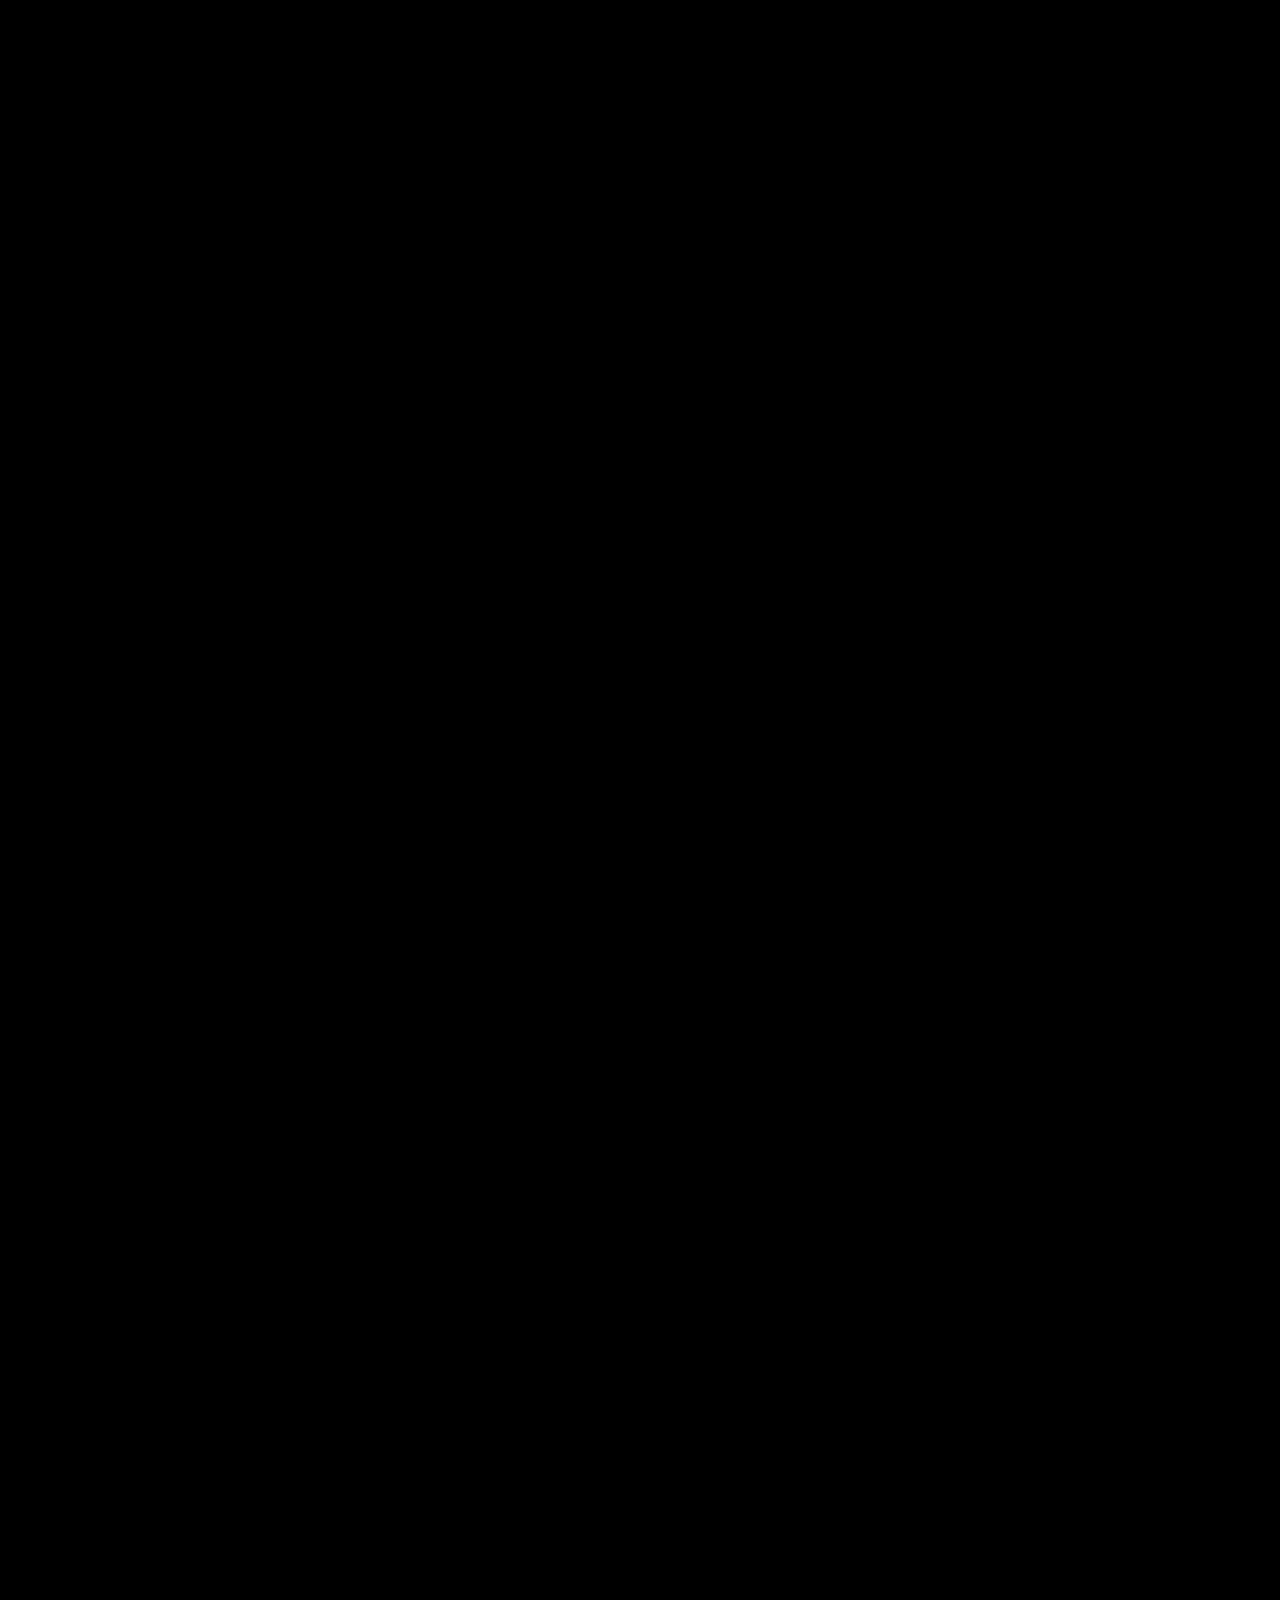
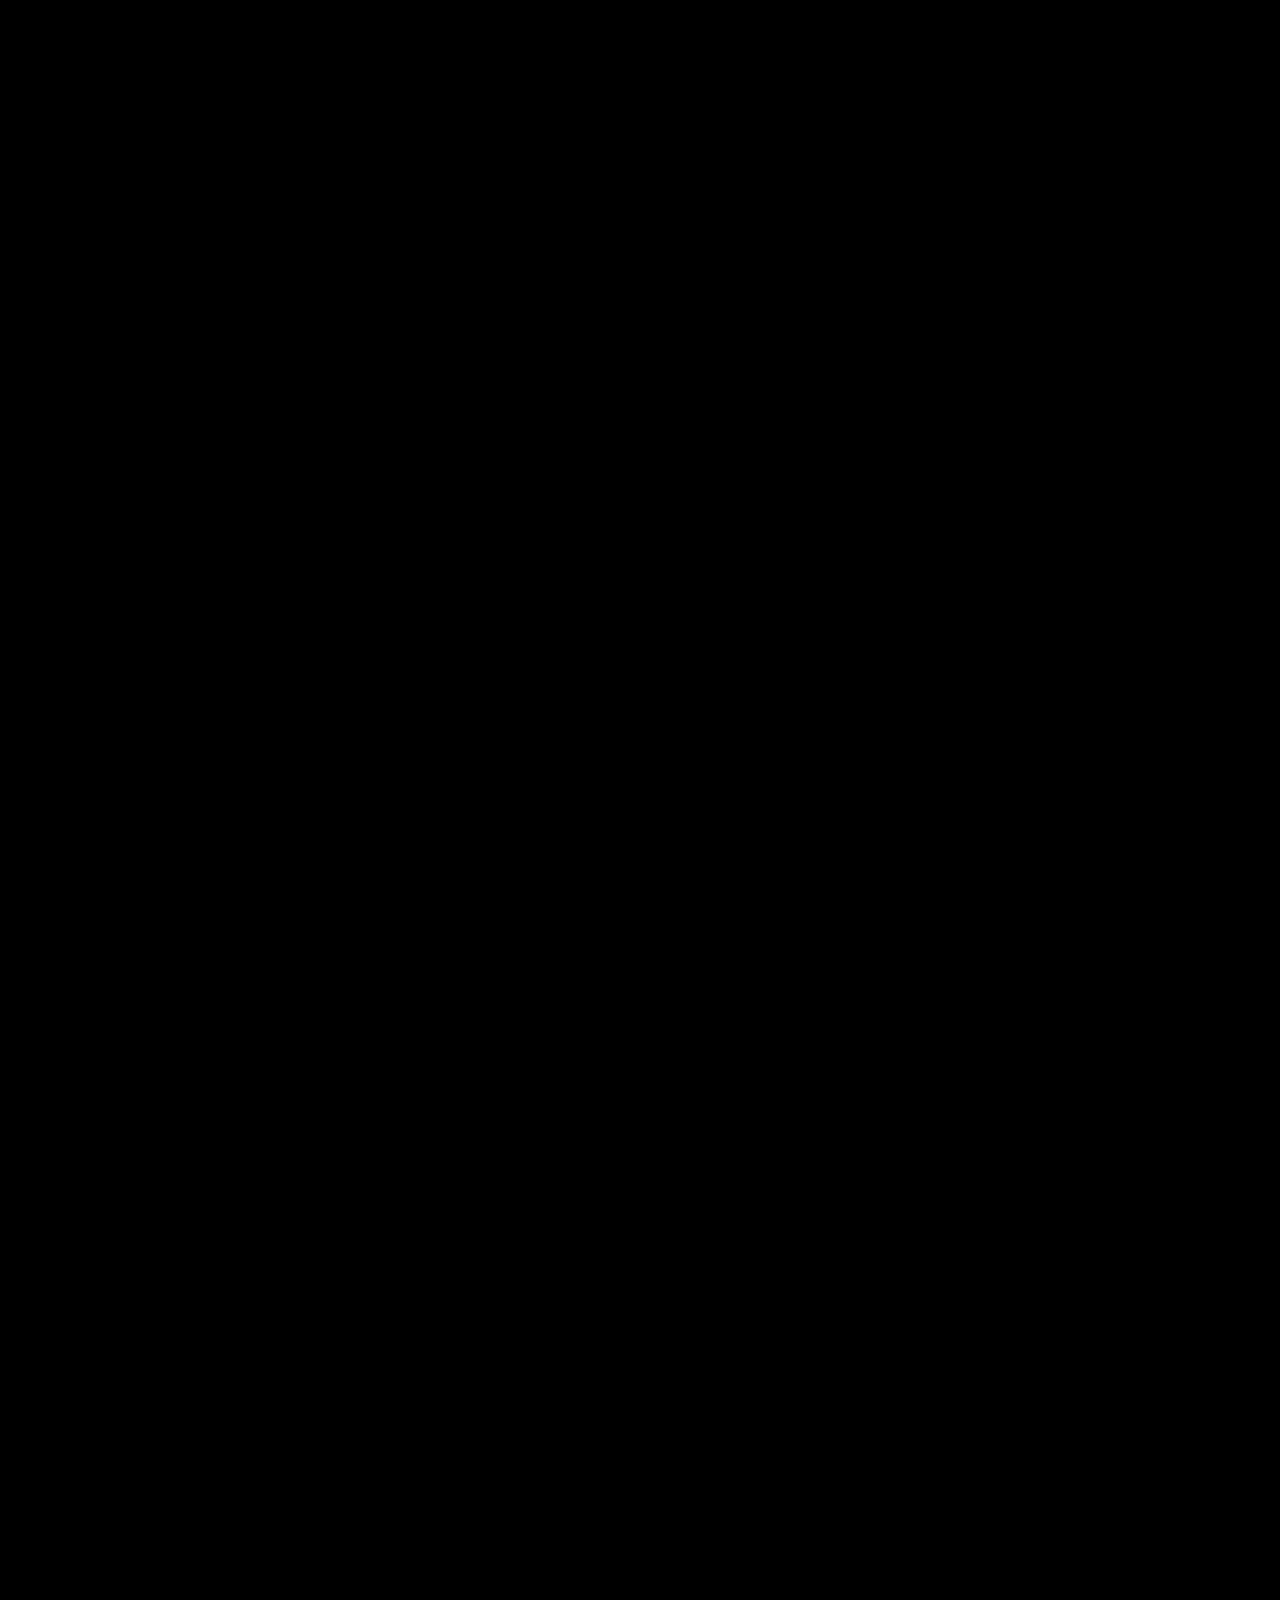
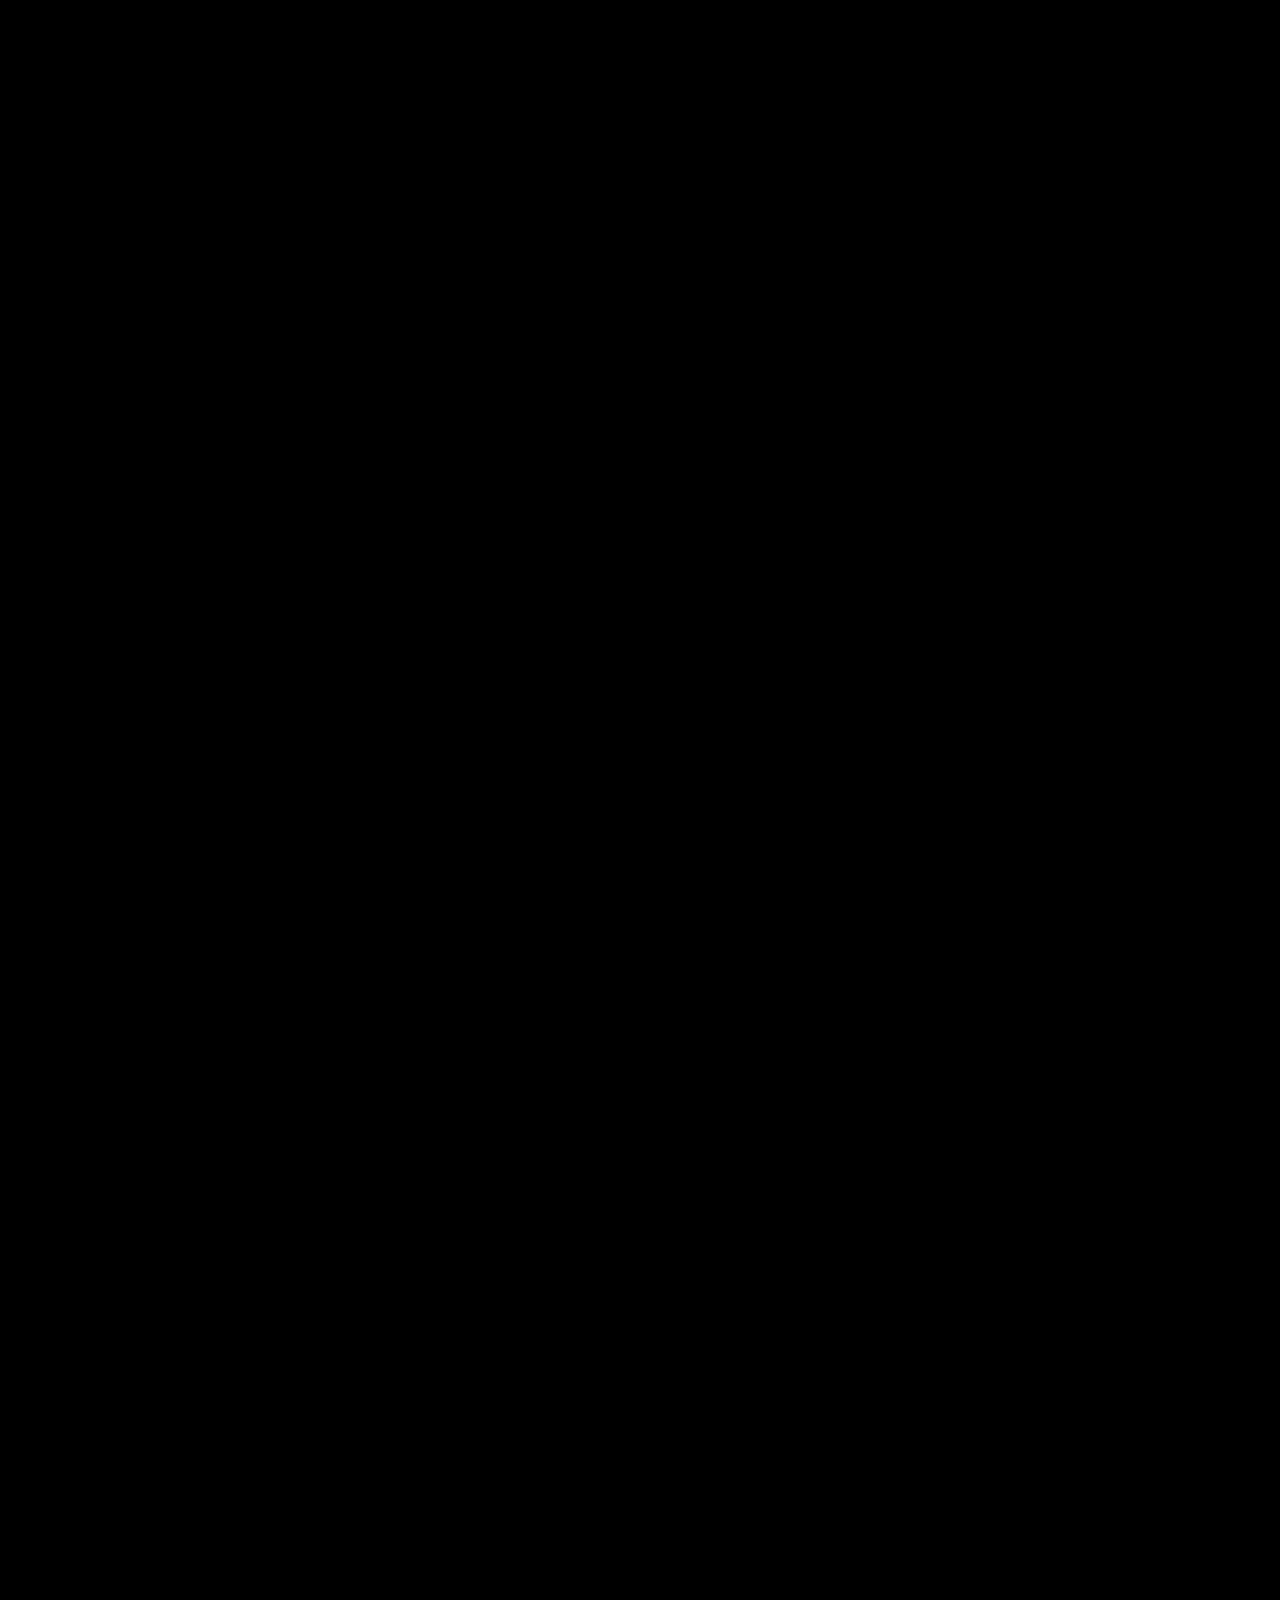
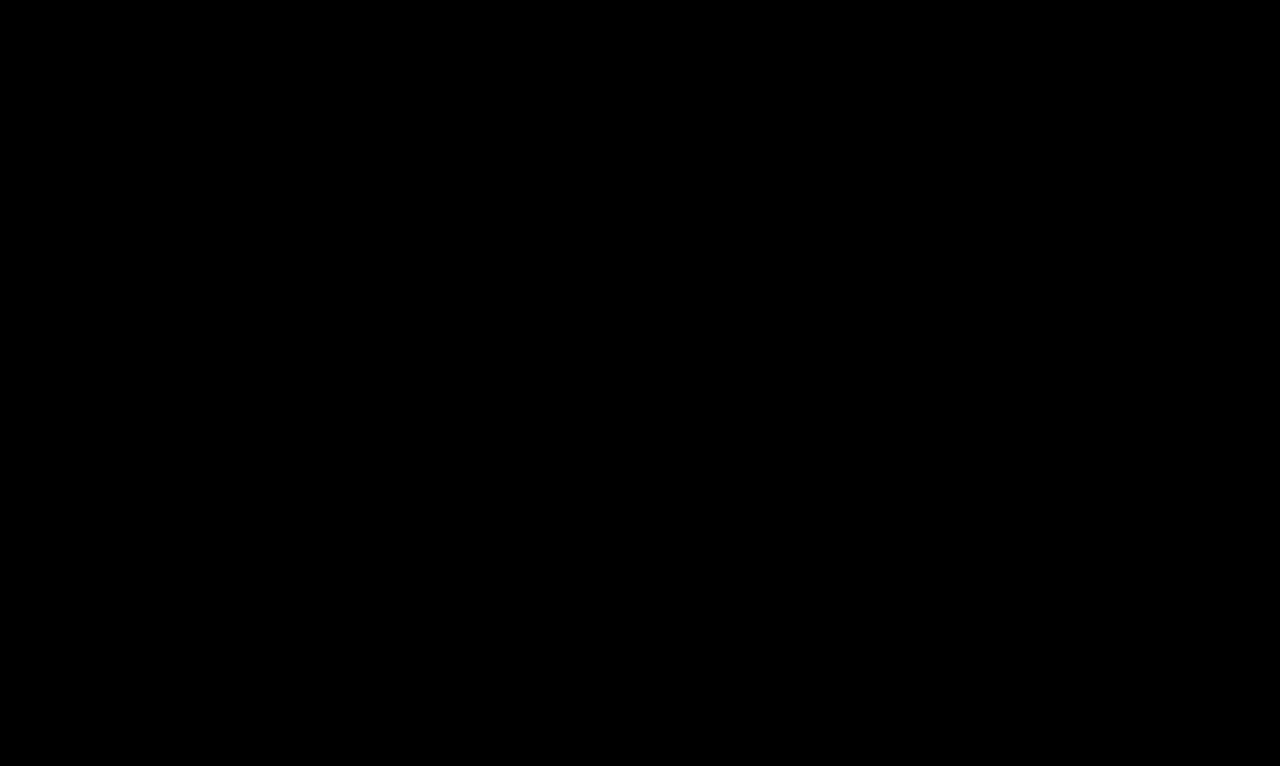
==== index.html @ 3d4d2932 "initial checkin" ====
<!DOCTYPE html>
<!--[if lt IE 7]>      <html class="no-js lt-ie9 lt-ie8 lt-ie7"> <![endif]-->
<!--[if IE 7]>         <html class="no-js lt-ie9 lt-ie8"> <![endif]-->
<!--[if IE 8]>         <html class="no-js lt-ie9"> <![endif]-->
<!--[if gt IE 8]><!--> <html class="no-js"> <!--<![endif]-->
	<head>
	<meta charset="utf-8">
	<meta http-equiv="X-UA-Compatible" content="IE=edge">
	<title>AR Youkai</title>
	<meta name="viewport" content="width=device-width, initial-scale=1">
	<meta name="description" content="AR Youkai" />
	<meta name="keywords" content="Augmented Reality, Youkai, Youkai, Game, Storytelling, Movie" />
	<meta name="author" content="Damien Constantine Rompapas" />

  <!--
	//////////////////////////////////////////////////////

	FREE HTML5 TEMPLATE
	DESIGNED & DEVELOPED by FREEHTML5.CO

	Website: 		http://freehtml5.co/
	Email: 			info@freehtml5.co
	Twitter: 		http://twitter.com/fh5co
	Facebook: 		https://www.facebook.com/fh5co

	//////////////////////////////////////////////////////
	 -->

  <!-- Facebook and Twitter integration -->
	<meta property="og:title" content="AR Yōkai "/>
	<meta property="og:url" content="imd.naist.jp"/>
	<meta property="og:description" content="A Situated Augmented Reality Ghost Story"/>
	<meta name="twitter:title" content="" />
	<meta name="twitter:image" content="" />
	<meta name="twitter:url" content="" />
	<meta name="twitter:card" content="" />

	<!-- Place favicon.ico and apple-touch-icon.png in the root directory -->
	<link rel="shortcut icon" href="favicon.ico">

	<!-- Google Webfonts -->
    <script src="https://ajax.googleapis.com/ajax/libs/jquery/1.6.1/jquery.min.js"></script>
	<link href='http://fonts.googleapis.com/css?family=Roboto:400,300,100,500' rel='stylesheet' type='text/css'>
	<link href='http://fonts.googleapis.com/css?family=Roboto+Slab:400,300,100,500' rel='stylesheet' type='text/css'>
	<link rel="stylesheet" href="gridism.css">
	<!-- Animate.css -->
	<link rel="stylesheet" href="css/animate.css">
	<!-- Icomoon Icon Fonts-->
	<link rel="stylesheet" href="css/icomoon.css">
	<!-- Simple Line Icons -->
	<link rel="stylesheet" href="css/simple-line-icons.css">
	<!-- Theme Style -->
	<link rel="stylesheet" href="css/style.css">
	<!-- Modernizr JS -->
	<script src="js/modernizr-2.6.2.min.js"></script>
	<!-- FOR IE9 below -->
	<!--[if lt IE 9]>
	<script src="js/respond.min.js"></script>

	<![endif]-->
<!-- Global site tag (gtag.js) - Google Analytics -->
	<script async src="https://www.googletagmanager.com/gtag/js?id=UA-108276906-1"></script>
	<script>
	 window.dataLayer = window.dataLayer || [];
	 function gtag(){dataLayer.push(arguments);}
	 gtag('js', new Date());

	 gtag('config', 'UA-108276906-1');
	</script>

	</head>
	<body>
    <script id="bleh">
    
    $(document).ready(function(){
    console.log("bleh");
//    setTimeout(scrollToElement(), 3000)"
//    scrollToElement("VideoScroll3");
//    scrollToElement("VideoScroll2");
    
    });
    </script>
    
    <script type="text/javascript">
    function scrollToElement(element) {
    var el = document.getElementById(element);
    var yPos = el.getClientRects()[0].top;
    var yScroll = window.scrollY;
    var interval = setInterval(function() {
    yScroll += 10;
    window.scroll(0, yScroll);
    if (el.getClientRects()[0].top <= 0) {
    clearInterval(interval);
    }
    }, 5);
    }

    console.log("Preparing");
    var tag = document.createElement('script');
    tag.src = "https://www.youtube.com/iframe_api";
    var firstScriptTag = document.getElementsByTagName('script')[0];
    firstScriptTag.parentNode.insertBefore(tag, firstScriptTag);
    console.log('script loaded');
    
    function onYouTubeIframeAPIReady() {
    console.log('IframeAPI = Ready');
    var player = new YT.Player('VideoScroll1', {
    events: {
    'onReady': onPlayerReady,
    'onStateChange': onPlayerStateChange
    }
    });
    }
    
    function onPlayerReady(event) {
    console.log("onPlayerReady");
    }
    
    function onPlayerStateChange(event) {
    if (event.data == YT.PlayerState.PAUSED) {
    console.log("Paused");
    }
    
    if (event.data == YT.PlayerState.PLAYING) {
    console.log("Playing");
    }
    
    if (event.data == YT.PlayerState.ENDED) {
        scrollToElement("VideoScroll2");
    end();

    }
    }
    </script>
	<div id="fh5co-main" >

		<div id="fh5co-portfolio">
<!--        <div class="grid animate-box">
        <div class="unit whole">
        <div class="fh5co-intro text-center" style="background-image: url(images/background_teaser2.png); background-position:center; background-repeat: no-repeat; opacity:1.0;">
        <div class="container">
        <div class="row" syle="opacity:1.0">
        <div class="col-md-8 col-md-offset-2">
        <h1 class="intro-lead">AR Yōkai</h1>
        <h2 class="intro-lead-sub">A Situated Augmented Reality Ghost Story</h2>
        </div>
        </div>
        </div>
        </div>
        </div>
        </div>-->

			<div class="grid animate-box">
                <div class="unit whole" >
													<p style="font-size: 16px; vertical-align:top; horizontal-align:left;">
		  	           <a href="http://128.199.208.55/youkai/index_jp.html"> 日本語 </a> | <a href="http://128.199.208.55/youkai/index.html"> English </a>
	     	       		 </p>
                    <div class="video-container">
                        <iframe id="VideoScroll1" src="https://www.youtube.com/embed/sE8V2RdES4A?rel=0&amp;showinfo=0&amp;enablejsapi=1;" frameborder="0" allowfullscreen></iframe>
                    </div>
                </div><!-- https://upload.wikimedia.org/wikipedia/commons/8/8f/Shunkosai_Hokuei_Obake.jpg -->
            </div>
        <div class="grid animate-box">
	      <div class="unit half" id="VideoScroll2">
          <div class="video-container" >
            <iframe src="https://www.youtube.com/embed/j3Qq320tnTI?rel=0&amp;showinfo=0&amp;enablejsapi=1;" frameborder="0" allowfullscreen></iframe>
          </div>
	      </div>
	      <div class="unit half">
					<p style="font-size: 20px; line-height: 36px;">
						<i> Yōkai (妖怪) </i> are supernatural monsters, spirits, and demons that range from the malevolent to the mischievous and occasionally bring good fortune; in Japanese folklore, they go back as far as AD 700. In this unique Augmented Reality experience we enable multiple users to encounter them together in a unique story, situated in Shunkoin, an ancient temple in Kyoto.
				  </p>
	      </div>
	    </div>
        <div class="grid animate-box">
            <div class="unit one-quarter">
<img width="100%" src="https://upload.wikimedia.org/wikipedia/commons/8/8f/Shunkosai_Hokuei_Obake.jpg" alt="Free HTML5 Template by FREEHTML5.co">
            </div>
            <div class="unit one-quarter">
            <p style="font-size: 20px; line-height: 36px; vertical-align:top;">
            Left: Katsushika Hokusai (葛飾 北斎). Paper lantern ghost (提灯お化け), 1830
            </p>
            <p style="font-size: 20px; line-height: 36px;">
            Right: Shunkoin temple (春光院), Kyoto.
            </p>
            </div>
            <div class="unit half" style="">
                <img width="90%" src="https://upload.wikimedia.org/wikipedia/commons/thumb/e/ed/Myoshinj_shunkoin02s2000.jpg/800px-Myoshinj_shunkoin02s2000.jpg" alt="Free HTML5 Template by FREEHTML5.co" style="float:right;">
            </div>
        </div>
        <div class="grid animate-box">
        <div class="unit whole" id="VideoScroll3">
            <div class="unit half">
					<p style="font-size: 20px; line-height: 36px;">
                    Based on the unique characteristics of Shunkoin, we developed a non-linear story experience tied to specific landmarks of this powerful location. We selected nine Yōkai from ancient Japanese paintings and made interactive digital 3D models. We 3D scanned the temple and situated the digital Yōkai. Users wear a Microsoft Hololens to encounter the Yokai while exploring the temple.
                    Note that the first video contains mainly realtime content captured from the users’ Hololenses; the second video includes mainly visionary renderings that were created offline.
				  </p>
	      </div>
	      <div class="unit half">
          <div class="video-container">
          <iframe src="https://www.youtube.com/embed/nY3Pq5rGo1M?rel=0&amp;showinfo=0" frameborder="0" allowfullscreen></iframe>
          </div>
	      </div>
        </div<
	    </div>
			<div class="grid">
				<div class="unit whole animate-box">
					<div>
						<p style="font-size: 20px; line-height: 36px;"><i>Contribution:</i> Our explorations fall under the broad umbrella of transmedia cinematography. Through our explorative prototype, we hope to inspire movie directors to situate their stories in powerful places to enable users to form a deeper emotional bond with the content. AR Yōkai is a compelling example of the power of places, and how one might leverage that power in a respectful manner through new forms of Augmented Reality experiences</p>
					</div>
				</div>
			</div>
			<div class="grid animate-box">
                <div class="unit whole">
                    <div class="row">
                    <h2 class="section-lead text-center">Questionnaire</h2>
                    </div>
					<div class="unit whole">
						<p style="font-size: 20px; line-height: 36px;">
					In order to further develop this project, we are conducting questionnaires for those who are engaged in work related to storytelling such as movies, TV dramas and animation. We hope you can take some time to provide feedback through our questionnaire.
						</p>
					</div>
                    <div class="row">
		            <h2 class="section-lead text-center"> <a href="https://goo.gl/forms/9ScjFCGPfDfp8tKj1">Access it here!</a></h2>
                    </div>
                <div>
            </div>
            <div class="grid animate-box">
                <div class="unit whole">
                    <div class="row">
                    <h2 class="section-lead text-center">Photo Gallery</h2>
                    </div>
                <div>
            </div>
            <div class="grid animate-box">
                <div class="unit whole">
                    <div class="unit one-quarter">
                    <a href="http://128.199.208.55/youkai/images/screenshots/1.png" target="_blank">
                    <img width="96.5%" src="images/thumbnails/1.png">
                    </a>
                    </div>
                    <div class="unit one-quarter">
                    <a href="http://128.199.208.55/youkai/images/screenshots/2.png" target="_blank">
                    <img width="100%" src="images/thumbnails/2.png" >
                    </a>
                    </div>
                    <div class="unit one-quarter">
                    <a href="http://128.199.208.55/youkai/images/screenshots/3.png" target="_blank">
                    <img width="100%" src="images/thumbnails/3.png" >
                    </a>
                    </div>
                    <div class="unit one-quarter">
                    <a href="http://128.199.208.55/youkai/images/screenshots/4.png" target="_blank">
                    <img width="96.5%" src="images/thumbnails/4.png" >
                    </a>
                    </div>
                </div>
            </div>
            <div class="grid animate-box">
                <div class="unit whole">
                    <div class="unit one-quarter">
                    <a href="http://128.199.208.55/youkai/images/screenshots/5.png" target="_blank">
                        <img width="96.5%" src="images/thumbnails/5.png">
                    </a>
                    </div>
                    <div class="unit one-quarter">
                    <a href="http://128.199.208.55/youkai/images/screenshots/6.png" target="_blank">
                        <img width="100%" src="images/thumbnails/6.png" >
                        </a>
                    </div>
                    <div class="unit one-quarter">
                    <a href="http://128.199.208.55/youkai/images/screenshots/7.png" target="_blank">
                        <img width="100%" src="images/thumbnails/7.png" >
                        </a>
                    </div>
                    <div class="unit one-quarter">
                    <a href="http://128.199.208.55/youkai/images/screenshots/8.png" target="_blank">
                        <img width="96.5%" src="images/thumbnails/8.png" >
                        </a>
                    </div>
                </div>
            </div>
            <div id="fh5co-team">
            <div class="grid">
            <div class="unit whole">
            <div class="row">
            <h2 class="section-lead text-center">Team</h2>
            
            <div class="col-md-3 col-sm-6 col-xs-6 col-xxs-12 fh5co-staff to-animate">
            <figure>
            <img width="240px" height="296px" src="images/inamitsu.jpg" alt="Free HTML5 Template by FREEHTML5.co" class="img-responsive">
            </figure>
            <h3>Yuto Inamitsu</h3>
            <p>Director &
            3D Asset Design</p>
            </div>
            <div class="col-md-3 col-sm-6 col-xs-6 col-xxs-12 fh5co-staff to-animate">
            <figure>
            <img width="240px" height="296px" src="images/chris.jpg" alt="Free HTML5 Template by FREEHTML5.co" class="img-responsive">
            </figure>
            <h3>Christian Sandor</h3>
            <p>Advisor</p>
            </div>
            <div class="col-md-3 col-sm-6 col-xs-6 col-xxs-12 fh5co-staff to-animate">
            <figure>
            <img width="240px" height="296px" src="images/damien.jpg" alt="Free HTML5 Template by FREEHTML5.co" class="img-responsive">
            </figure>
            <h3>Damien Rompapas</h3>
            <p>Hololens Development</p>
            </div>
            <div class="col-md-3 col-sm-6 col-xs-6 col-xxs-12 fh5co-staff to-animate">
            <figure>
            <img width="240px" height="296px" src="images/Daniel-Saakes.jpg" alt="Free HTML5 Template by FREEHTML5.co" class="img-responsive">
            </figure>
            <h3>Daniel Saakes</h3>
            <p>Advisor</p>
            </div>
            
            </div>
            </div>
            </div>
            </div>
            <div id="fh5co-team">
            <div class="grid">
            <div class="unit whole">
            
            <div class="row">
            <h2 class="section-lead text-center">Special Thanks</h2>
            
            <div class="col-md-3 col-sm-6 col-xs-6 col-xxs-12 fh5co-staff to-animate">
            <figure>
            <img width="240px" height="296px" src="images/amanda.jpg" alt="Free HTML5 Template by FREEHTML5.co" class="img-responsive">
            </figure>
            <h3>Amanda Kuwahara</h3>
            <p>Actress</p>
            </div>
            <div class="col-md-3 col-sm-6 col-xs-6 col-xxs-12 fh5co-staff to-animate">
            <figure>
            <img width="240" height="296" src="images/indah.jpg" alt="Free HTML5 Template by FREEHTML5.co" class="img-responsive">
            </figure>
            <h3>Indah Wijayanti</h3>
            <p>Actress</p>
            </div>
            <div class="col-md-3 col-sm-6 col-xs-6 col-xxs-12 fh5co-staff to-animate">
            <figure>
            <img width="240" height="296" src="images/mori.jpg" alt="Free HTML5 Template by FREEHTML5.co" class="img-responsive">
            </figure>
            <h3>Ryosuke Mori</h3>
            <p>Lighting</p>
            </div>
            <div class="col-md-3 col-sm-6 col-xs-6 col-xxs-12 fh5co-staff to-animate">
            <figure>
            <img width="240" height="296" src="images/table_1.jpg" alt="Free HTML5 Template by FREEHTML5.co" class="img-responsive">
            </figure>
            <h3>Table 1</h3>
            <p>Music</p>
            </div>
            <div class="col-md-3 col-sm-6 col-xs-6 col-xxs-12 fh5co-staff to-animate">
            <figure>
            <img width="240" height="296" src="images/shw.png" alt="Free HTML5 Template by FREEHTML5.co" class="img-responsive">
            </figure>

            <h3>SHW</h3>
            <p>Music</p>
            </div>
            <div class="col-md-3 col-sm-6 col-xs-6 col-xxs-12 fh5co-staff to-animate">
            <figure>
            <img width="240" height="296" src="images/hmix_net.jpg" alt="Free HTML5 Template by FREEHTML5.co" class="img-responsive">
            </figure>
            <h3>Hirokazu Akiyama</h3>
            <p>Music</p>
            </div>
            <div class="col-md-3 col-sm-6 col-xs-6 col-xxs-12 fh5co-staff to-animate">
            <figure>
            <img width="240px" height="296px" src="images/taketomi.jpg" alt="Free HTML5 Template by FREEHTML5.co" class="img-responsive">
            </figure>
            <h3>Takafumi Taketomi</h3>
            <p>Advisor</p>
            </div>
            <div class="col-md-3 col-sm-6 col-xs-6 col-xxs-12 fh5co-staff to-animate">
            <figure>
            <img width="240px" height="296px" src="images/plopski.jpg" alt="Free HTML5 Template by FREEHTML5.co" class="img-responsive">
            </figure>
            <h3>Alexander Plopski</h3>
            <p>Advisor</p>
            </div>
            <div class="col-md-3 col-sm-6 col-xs-6 col-xxs-12 fh5co-staff to-animate">
            <figure>
            <img width="240px" height="296px" src="images/hirokazu.jpg" alt="Free HTML5 Template by FREEHTML5.co" class="img-responsive">
            </figure>
            <h3>Hirokazu Kato</h3>
            <p>Advisor</p>
            </div>
            <div class="col-md-3 col-sm-6 col-xs-6 col-xxs-12 fh5co-staff to-animate">
            <figure>
            <img width="240px" height="296px" src="images/alvaro.png" alt="Free HTML5 Template by FREEHTML5.co" class="img-responsive">
            </figure>
            <h3>Alvaro Cassinelli</h3>
            <p>Advisor</p>
            </div>
            <div class="col-md-3 col-sm-6 col-xs-6 col-xxs-12 fh5co-staff to-animate">
            <figure>
            <img width="240px" height="296px" src="images/zenlogo5.gif" alt="Free HTML5 Template by FREEHTML5.co" class="img-responsive">
            </figure>
            <h3>
            <a href="http://www.shunkoin.com">Shunkoin Temple, Kyoto</a> </h3>
            <p>Movie Location</p>
            </div>

            </div>
            </div>
            </div>
            
            </div>
            <div id="fh5co-team">
            <div class="container">
            <div class="row">
            <div class="col-md-10 col-md-offset-1">

            </div>
            </div>
            </div>
            </div>
            
            
            
            <div class="grid">
            <div class="unit whole">
            <div style="float:center; display:inline-block; display:flex;  justify-content: center; text-align:center;  vertical-align:middle;">
            <h2>    Interactive Media Design Lab, 2017 <a href="http://imd.naist.jp">imd.naist.jp</a></h2>
            </div>
            </div>
            
            
            <div class="grid">
                <div class="unit whole">
                <div style="position: relative;
                left: 0px; float: left; display:inline-block; width:20%;">
                        <img src="images/imdlab.png" style="width:100%">
                    </div>
                    <div style="float: right; display:inline-block; width:10%;">
                        <img src="images/naist.png" style="width:100%">
                    </div>
                </div>
            </div>
        </div>
    </div>

	<!-- jQuery -->
	<script src="js/jquery.min.js"></script>
	<!-- jQuery Easing -->
	<script src="js/jquery.easing.1.3.js"></script>
	<!-- Bootstrap -->
	<script src="js/bootstrap.min.js"></script>
	<!-- Waypoints -->
	<script src="js/jquery.waypoints.min.js"></script>
	<!-- Main JS -->
	<script src="js/main.js"></script>


	</body>
</html>
---- gridism.css ----
/*
 * Gridism
 * A simple, responsive, and handy CSS grid by @cobyism
 * https://github.com/cobyism/gridism
 */

/* Preserve some sanity */
.grid,
.unit {
  -webkit-box-sizing: border-box;
  -moz-box-sizing: border-box;
  box-sizing: border-box;
}

/* Set up some rules to govern the grid */
.grid {
  display: block;
  clear: both;
}
.grid .unit {
  float: left;
  width: 100%;
  padding: 10px;
}

/* This ensures the outer gutters are equal to the (doubled) inner gutters. */
.grid .unit:first-child { padding-left: 20px; }
.grid .unit:last-child { padding-right: 20px; }

/* Nested grids already have padding though, so let’s nuke it */
.unit .unit:first-child { padding-left: 0; }
.unit .unit:last-child { padding-right: 0; }
.unit .grid:first-child > .unit { padding-top: 0; }
.unit .grid:last-child > .unit { padding-bottom: 0; }

/* Let people nuke the gutters/padding completely in a couple of ways */
.no-gutters .unit,
.unit.no-gutters {
  padding: 0 !important;
}

/* Wrapping at a maximum width is optional */
.wrap .grid,
.grid.wrap {
  max-width: 978px;
  margin: 0 auto;
}

/* Width classes also have shorthand versions numbered as fractions
 * For example: for a grid unit 1/3 (one third) of the parent width,
 * simply apply class="w-1-3" to the element. */
.grid .whole,          .grid .w-1-1 { width: 100%; }
.grid .half,           .grid .w-1-2 { width: 50%; }
.grid .one-third,      .grid .w-1-3 { width: 33.3332%; }
.grid .two-thirds,     .grid .w-2-3 { width: 66.6665%; }
.grid .one-quarter,    .grid .w-1-4 { width: 25%; }
.grid .three-quarters, .grid .w-3-4 { width: 75%; }
.grid .one-fifth,      .grid .w-1-5 { width: 20%; }
.grid .two-fifths,     .grid .w-2-5 { width: 40%; }
.grid .three-fifths,   .grid .w-3-5 { width: 60%; }
.grid .four-fifths,    .grid .w-4-5 { width: 80%; }
.grid .golden-small,   .grid .w-g-s { width: 38.2716%; } /* Golden section: smaller piece */
.grid .golden-large,   .grid .w-g-l { width: 61.7283%; } /* Golden section: larger piece */

/* Clearfix after every .grid */
.grid {
  *zoom: 1;
}
.grid:before, .grid:after {
  display: table;
  content: "";
  line-height: 0;
}
.grid:after {
  clear: both;
}

/* Utility classes */
.align-center { text-align: center; }
.align-left   { text-align: left; }
.align-right  { text-align: right; }
.pull-left    { float: left; }
.pull-right   { float: right; }

/* Responsive Stuff */
@media screen and (max-width: 568px) {
  /* Stack anything that isn’t full-width on smaller screens */
  .grid .unit {
    width: 100% !important;
    padding-left: 20px;
    padding-right: 20px;
  }
  .unit .grid .unit {
    padding-left: 0px;
    padding-right: 0px;
  }

  /* Sometimes, you just want to be different on small screens */
  .center-on-mobiles {
    text-align: center !important;
  }
  .hide-on-mobiles {
    display: none !important;
  }
}

/* Expand the wrap a bit further on larger screens */
@media screen and (min-width: 1180px) {
  .wider .grid {
    max-width: 1180px;
    margin: 0 auto;
  }
}
---- css/icomoon.css ----
@font-face {
	font-family: 'icomoon';
	src:url('../fonts/icomoon/icomoon.eot?srf3rx');
	src:url('../fonts/icomoon/icomoon.eot?srf3rx#iefix') format('embedded-opentype'),
		url('../fonts/icomoon/icomoon.ttf?srf3rx') format('truetype'),
		url('../fonts/icomoon/icomoon.woff?srf3rx') format('woff'),
		url('../fonts/icomoon/icomoon.svg?srf3rx#icomoon') format('svg');
	font-weight: normal;
	font-style: normal;
}

[class^="icon-"], [class*=" icon-"] {
	font-family: 'icomoon';
	speak: none;
	font-style: normal;
	font-weight: normal;
	font-variant: normal;
	text-transform: none;
	line-height: 1;

	/* Better Font Rendering =========== */
	-webkit-font-smoothing: antialiased;
	-moz-osx-font-smoothing: grayscale;
}

.icon-add-to-list:before {
	content: "\e600";
}
.icon-classic-computer:before {
	content: "\e601";
}
.icon-controller-fast-backward:before {
	content: "\e602";
}
.icon-creative-commons-attribution:before {
	content: "\e603";
}
.icon-creative-commons-noderivs:before {
	content: "\e604";
}
.icon-creative-commons-noncommercial-eu:before {
	content: "\e605";
}
.icon-creative-commons-noncommercial-us:before {
	content: "\e606";
}
.icon-creative-commons-public-domain:before {
	content: "\e607";
}
.icon-creative-commons-remix:before {
	content: "\e608";
}
.icon-creative-commons-share:before {
	content: "\e609";
}
.icon-creative-commons-sharealike:before {
	content: "\e60a";
}
.icon-creative-commons:before {
	content: "\e60b";
}
.icon-document-landscape:before {
	content: "\e60c";
}
.icon-remove-user:before {
	content: "\e60d";
}
.icon-warning:before {
	content: "\e60e";
}
.icon-arrow-bold-down:before {
	content: "\e60f";
}
.icon-arrow-bold-left:before {
	content: "\e610";
}
.icon-arrow-bold-right:before {
	content: "\e611";
}
.icon-arrow-bold-up:before {
	content: "\e612";
}
.icon-arrow-down:before {
	content: "\e613";
}
.icon-arrow-left:before {
	content: "\e614";
}
.icon-arrow-long-down:before {
	content: "\e615";
}
.icon-arrow-long-left:before {
	content: "\e616";
}
.icon-arrow-long-right:before {
	content: "\e617";
}
.icon-arrow-long-up:before {
	content: "\e618";
}
.icon-arrow-right:before {
	content: "\e619";
}
.icon-arrow-up:before {
	content: "\e61a";
}
.icon-arrow-with-circle-down:before {
	content: "\e61b";
}
.icon-arrow-with-circle-left:before {
	content: "\e61c";
}
.icon-arrow-with-circle-right:before {
	content: "\e61d";
}
.icon-arrow-with-circle-up:before {
	content: "\e61e";
}
.icon-bookmark:before {
	content: "\e61f";
}
.icon-bookmarks:before {
	content: "\e620";
}
.icon-chevron-down:before {
	content: "\e621";
}
.icon-chevron-left:before {
	content: "\e622";
}
.icon-chevron-right:before {
	content: "\e623";
}
.icon-chevron-small-down:before {
	content: "\e624";
}
.icon-chevron-small-left:before {
	content: "\e625";
}
.icon-chevron-small-right:before {
	content: "\e626";
}
.icon-chevron-small-up:before {
	content: "\e627";
}
.icon-chevron-thin-down:before {
	content: "\e628";
}
.icon-chevron-thin-left:before {
	content: "\e629";
}
.icon-chevron-thin-right:before {
	content: "\e62a";
}
.icon-chevron-thin-up:before {
	content: "\e62b";
}
.icon-chevron-up:before {
	content: "\e62c";
}
.icon-chevron-with-circle-down:before {
	content: "\e62d";
}
.icon-chevron-with-circle-left:before {
	content: "\e62e";
}
.icon-chevron-with-circle-right:before {
	content: "\e62f";
}
.icon-chevron-with-circle-up:before {
	content: "\e630";
}
.icon-cloud:before {
	content: "\e631";
}
.icon-controller-fast-forward:before {
	content: "\e632";
}
.icon-controller-jump-to-start:before {
	content: "\e633";
}
.icon-controller-next:before {
	content: "\e634";
}
.icon-controller-paus:before {
	content: "\e635";
}
.icon-controller-play:before {
	content: "\e636";
}
.icon-controller-record:before {
	content: "\e637";
}
.icon-controller-stop:before {
	content: "\e638";
}
.icon-controller-volume:before {
	content: "\e639";
}
.icon-dot-single:before {
	content: "\e63a";
}
.icon-dots-three-horizontal:before {
	content: "\e63b";
}
.icon-dots-three-vertical:before {
	content: "\e63c";
}
.icon-dots-two-horizontal:before {
	content: "\e63d";
}
.icon-dots-two-vertical:before {
	content: "\e63e";
}
.icon-download:before {
	content: "\e63f";
}
.icon-emoji-flirt:before {
	content: "\e640";
}
.icon-flow-branch:before {
	content: "\e641";
}
.icon-flow-cascade:before {
	content: "\e642";
}
.icon-flow-line:before {
	content: "\e643";
}
.icon-flow-parallel:before {
	content: "\e644";
}
.icon-flow-tree:before {
	content: "\e645";
}
.icon-install:before {
	content: "\e646";
}
.icon-layers:before {
	content: "\e647";
}
.icon-open-book:before {
	content: "\e648";
}
.icon-resize-100:before {
	content: "\e649";
}
.icon-resize-full-screen:before {
	content: "\e64a";
}
.icon-save:before {
	content: "\e64b";
}
.icon-select-arrows:before {
	content: "\e64c";
}
.icon-sound-mute:before {
	content: "\e64d";
}
.icon-sound:before {
	content: "\e64e";
}
.icon-trash:before {
	content: "\e64f";
}
.icon-triangle-down:before {
	content: "\e650";
}
.icon-triangle-left:before {
	content: "\e651";
}
.icon-triangle-right:before {
	content: "\e652";
}
.icon-triangle-up:before {
	content: "\e653";
}
.icon-uninstall:before {
	content: "\e654";
}
.icon-upload-to-cloud:before {
	content: "\e655";
}
.icon-upload:before {
	content: "\e656";
}
.icon-add-user:before {
	content: "\e657";
}
.icon-address:before {
	content: "\e658";
}
.icon-adjust:before {
	content: "\e659";
}
.icon-air:before {
	content: "\e65a";
}
.icon-aircraft-landing:before {
	content: "\e65b";
}
.icon-aircraft-take-off:before {
	content: "\e65c";
}
.icon-aircraft:before {
	content: "\e65d";
}
.icon-align-bottom:before {
	content: "\e65e";
}
.icon-align-horizontal-middle:before {
	content: "\e65f";
}
.icon-align-left:before {
	content: "\e660";
}
.icon-align-right:before {
	content: "\e661";
}
.icon-align-top:before {
	content: "\e662";
}
.icon-align-vertical-middle:before {
	content: "\e663";
}
.icon-archive:before {
	content: "\e664";
}
.icon-area-graph:before {
	content: "\e665";
}
.icon-attachment:before {
	content: "\e666";
}
.icon-awareness-ribbon:before {
	content: "\e667";
}
.icon-back-in-time:before {
	content: "\e668";
}
.icon-back:before {
	content: "\e669";
}
.icon-bar-graph:before {
	content: "\e66a";
}
.icon-battery:before {
	content: "\e66b";
}
.icon-beamed-note:before {
	content: "\e66c";
}
.icon-bell:before {
	content: "\e66d";
}
.icon-blackboard:before {
	content: "\e66e";
}
.icon-block:before {
	content: "\e66f";
}
.icon-book:before {
	content: "\e670";
}
.icon-bowl:before {
	content: "\e671";
}
.icon-box:before {
	content: "\e672";
}
.icon-briefcase:before {
	content: "\e673";
}
.icon-browser:before {
	content: "\e674";
}
.icon-brush:before {
	content: "\e675";
}
.icon-bucket:before {
	content: "\e676";
}
.icon-cake:before {
	content: "\e677";
}
.icon-calculator:before {
	content: "\e678";
}
.icon-calendar:before {
	content: "\e679";
}
.icon-camera:before {
	content: "\e67a";
}
.icon-ccw:before {
	content: "\e67b";
}
.icon-chat:before {
	content: "\e67c";
}
.icon-check:before {
	content: "\e67d";
}
.icon-circle-with-cross:before {
	content: "\e67e";
}
.icon-circle-with-minus:before {
	content: "\e67f";
}
.icon-circle-with-plus:before {
	content: "\e680";
}
.icon-circle:before {
	content: "\e681";
}
.icon-circular-graph:before {
	content: "\e682";
}
.icon-clapperboard:before {
	content: "\e683";
}
.icon-clipboard:before {
	content: "\e684";
}
.icon-clock:before {
	content: "\e685";
}
.icon-code:before {
	content: "\e686";
}
.icon-cog:before {
	content: "\e687";
}
.icon-colours:before {
	content: "\e688";
}
.icon-compass:before {
	content: "\e689";
}
.icon-copy:before {
	content: "\e68a";
}
.icon-credit-card:before {
	content: "\e68b";
}
.icon-credit:before {
	content: "\e68c";
}
.icon-cross:before {
	content: "\e68d";
}
.icon-cup:before {
	content: "\e68e";
}
.icon-cw:before {
	content: "\e68f";
}
.icon-cycle:before {
	content: "\e690";
}
.icon-database:before {
	content: "\e691";
}
.icon-dial-pad:before {
	content: "\e692";
}
.icon-direction:before {
	content: "\e693";
}
.icon-document:before {
	content: "\e694";
}
.icon-documents:before {
	content: "\e695";
}
.icon-drink:before {
	content: "\e696";
}
.icon-drive:before {
	content: "\e697";
}
.icon-drop:before {
	content: "\e698";
}
.icon-edit:before {
	content: "\e699";
}
.icon-email:before {
	content: "\e69a";
}
.icon-emoji-happy:before {
	content: "\e69b";
}
.icon-emoji-neutral:before {
	content: "\e69c";
}
.icon-emoji-sad:before {
	content: "\e69d";
}
.icon-erase:before {
	content: "\e69e";
}
.icon-eraser:before {
	content: "\e69f";
}
.icon-export:before {
	content: "\e6a0";
}
.icon-eye:before {
	content: "\e6a1";
}
.icon-feather:before {
	content: "\e6a2";
}
.icon-flag:before {
	content: "\e6a3";
}
.icon-flash:before {
	content: "\e6a4";
}
.icon-flashlight:before {
	content: "\e6a5";
}
.icon-flat-brush:before {
	content: "\e6a6";
}
.icon-folder-images:before {
	content: "\e6a7";
}
.icon-folder-music:before {
	content: "\e6a8";
}
.icon-folder-video:before {
	content: "\e6a9";
}
.icon-folder:before {
	content: "\e6aa";
}
.icon-forward:before {
	content: "\e6ab";
}
.icon-funnel:before {
	content: "\e6ac";
}
.icon-game-controller:before {
	content: "\e6ad";
}
.icon-gauge:before {
	content: "\e6ae";
}
.icon-globe:before {
	content: "\e6af";
}
.icon-graduation-cap:before {
	content: "\e6b0";
}
.icon-grid:before {
	content: "\e6b1";
}
.icon-hair-cross:before {
	content: "\e6b2";
}
.icon-hand:before {
	content: "\e6b3";
}
.icon-heart-outlined:before {
	content: "\e6b4";
}
.icon-heart:before {
	content: "\e6b5";
}
.icon-help-with-circle:before {
	content: "\e6b6";
}
.icon-help:before {
	content: "\e6b7";
}
.icon-home:before {
	content: "\e6b8";
}
.icon-hour-glass:before {
	content: "\e6b9";
}
.icon-image-inverted:before {
	content: "\e6ba";
}
.icon-image:before {
	content: "\e6bb";
}
.icon-images:before {
	content: "\e6bc";
}
.icon-inbox:before {
	content: "\e6bd";
}
.icon-infinity:before {
	content: "\e6be";
}
.icon-info-with-circle:before {
	content: "\e6bf";
}
.icon-info:before {
	content: "\e6c0";
}
.icon-key:before {
	content: "\e6c1";
}
.icon-keyboard:before {
	content: "\e6c2";
}
.icon-lab-flask:before {
	content: "\e6c3";
}
.icon-landline:before {
	content: "\e6c4";
}
.icon-language:before {
	content: "\e6c5";
}
.icon-laptop:before {
	content: "\e6c6";
}
.icon-leaf:before {
	content: "\e6c7";
}
.icon-level-down:before {
	content: "\e6c8";
}
.icon-level-up:before {
	content: "\e6c9";
}
.icon-lifebuoy:before {
	content: "\e6ca";
}
.icon-light-bulb:before {
	content: "\e6cb";
}
.icon-light-down:before {
	content: "\e6cc";
}
.icon-light-up:before {
	content: "\e6cd";
}
.icon-line-graph:before {
	content: "\e6ce";
}
.icon-link:before {
	content: "\e6cf";
}
.icon-list:before {
	content: "\e6d0";
}
.icon-location-pin:before {
	content: "\e6d1";
}
.icon-location:before {
	content: "\e6d2";
}
.icon-lock-open:before {
	content: "\e6d3";
}
.icon-lock:before {
	content: "\e6d4";
}
.icon-log-out:before {
	content: "\e6d5";
}
.icon-login:before {
	content: "\e6d6";
}
.icon-loop:before {
	content: "\e6d7";
}
.icon-magnet:before {
	content: "\e6d8";
}
.icon-magnifying-glass:before {
	content: "\e6d9";
}
.icon-mail:before {
	content: "\e6da";
}
.icon-man:before {
	content: "\e6db";
}
.icon-map:before {
	content: "\e6dc";
}
.icon-mask:before {
	content: "\e6dd";
}
.icon-medal:before {
	content: "\e6de";
}
.icon-megaphone:before {
	content: "\e6df";
}
.icon-menu:before {
	content: "\e6e0";
}
.icon-message:before {
	content: "\e6e1";
}
.icon-mic:before {
	content: "\e6e2";
}
.icon-minus:before {
	content: "\e6e3";
}
.icon-mobile:before {
	content: "\e6e4";
}
.icon-modern-mic:before {
	content: "\e6e5";
}
.icon-moon:before {
	content: "\e6e6";
}
.icon-mouse:before {
	content: "\e6e7";
}
.icon-music:before {
	content: "\e6e8";
}
.icon-network:before {
	content: "\e6e9";
}
.icon-new-message:before {
	content: "\e6ea";
}
.icon-new:before {
	content: "\e6eb";
}
.icon-news:before {
	content: "\e6ec";
}
.icon-note:before {
	content: "\e6ed";
}
.icon-notification:before {
	content: "\e6ee";
}
.icon-old-mobile:before {
	content: "\e6ef";
}
.icon-old-phone:before {
	content: "\e6f0";
}
.icon-palette:before {
	content: "\e6f1";
}
.icon-paper-plane:before {
	content: "\e6f2";
}
.icon-pencil:before {
	content: "\e6f3";
}
.icon-phone:before {
	content: "\e6f4";
}
.icon-pie-chart:before {
	content: "\e6f5";
}
.icon-pin:before {
	content: "\e6f6";
}
.icon-plus:before {
	content: "\e6f7";
}
.icon-popup:before {
	content: "\e6f8";
}
.icon-power-plug:before {
	content: "\e6f9";
}
.icon-price-ribbon:before {
	content: "\e6fa";
}
.icon-price-tag:before {
	content: "\e6fb";
}
.icon-print:before {
	content: "\e6fc";
}
.icon-progress-empty:before {
	content: "\e6fd";
}
.icon-progress-full:before {
	content: "\e6fe";
}
.icon-progress-one:before {
	content: "\e6ff";
}
.icon-progress-two:before {
	content: "\e700";
}
.icon-publish:before {
	content: "\e701";
}
.icon-quote:before {
	content: "\e702";
}
.icon-radio:before {
	content: "\e703";
}
.icon-reply-all:before {
	content: "\e704";
}
.icon-reply:before {
	content: "\e705";
}
.icon-retweet:before {
	content: "\e706";
}
.icon-rocket:before {
	content: "\e707";
}
.icon-round-brush:before {
	content: "\e708";
}
.icon-rss:before {
	content: "\e709";
}
.icon-ruler:before {
	content: "\e70a";
}
.icon-scissors:before {
	content: "\e70b";
}
.icon-share-alternitive:before {
	content: "\e70c";
}
.icon-share:before {
	content: "\e70d";
}
.icon-shareable:before {
	content: "\e70e";
}
.icon-shield:before {
	content: "\e70f";
}
.icon-shop:before {
	content: "\e710";
}
.icon-shopping-bag:before {
	content: "\e711";
}
.icon-shopping-basket:before {
	content: "\e712";
}
.icon-shopping-cart:before {
	content: "\e713";
}
.icon-shuffle:before {
	content: "\e714";
}
.icon-signal:before {
	content: "\e715";
}
.icon-sound-mix:before {
	content: "\e716";
}
.icon-sports-club:before {
	content: "\e717";
}
.icon-spreadsheet:before {
	content: "\e718";
}
.icon-squared-cross:before {
	content: "\e719";
}
.icon-squared-minus:before {
	content: "\e71a";
}
.icon-squared-plus:before {
	content: "\e71b";
}
.icon-star-outlined:before {
	content: "\e71c";
}
.icon-star:before {
	content: "\e71d";
}
.icon-stopwatch:before {
	content: "\e71e";
}
.icon-suitcase:before {
	content: "\e71f";
}
.icon-swap:before {
	content: "\e720";
}
.icon-sweden:before {
	content: "\e721";
}
.icon-switch:before {
	content: "\e722";
}
.icon-tablet:before {
	content: "\e723";
}
.icon-tag:before {
	content: "\e724";
}
.icon-text-document-inverted:before {
	content: "\e725";
}
.icon-text-document:before {
	content: "\e726";
}
.icon-text:before {
	content: "\e727";
}
.icon-thermometer:before {
	content: "\e728";
}
.icon-thumbs-down:before {
	content: "\e729";
}
.icon-thumbs-up:before {
	content: "\e72a";
}
.icon-thunder-cloud:before {
	content: "\e72b";
}
.icon-ticket:before {
	content: "\e72c";
}
.icon-time-slot:before {
	content: "\e72d";
}
.icon-tools:before {
	content: "\e72e";
}
.icon-traffic-cone:before {
	content: "\e72f";
}
.icon-tree:before {
	content: "\e730";
}
.icon-trophy:before {
	content: "\e731";
}
.icon-tv:before {
	content: "\e732";
}
.icon-typing:before {
	content: "\e733";
}
.icon-unread:before {
	content: "\e734";
}
.icon-untag:before {
	content: "\e735";
}
.icon-user:before {
	content: "\e736";
}
.icon-users:before {
	content: "\e737";
}
.icon-v-card:before {
	content: "\e738";
}
.icon-video:before {
	content: "\e739";
}
.icon-vinyl:before {
	content: "\e73a";
}
.icon-voicemail:before {
	content: "\e73b";
}
.icon-wallet:before {
	content: "\e73c";
}
.icon-water:before {
	content: "\e73d";
}
.icon-px-with-circle:before {
	content: "\e73e";
}
.icon-px:before {
	content: "\e73f";
}
.icon-basecamp:before {
	content: "\e740";
}
.icon-behance:before {
	content: "\e741";
}
.icon-creative-cloud:before {
	content: "\e742";
}
.icon-dropbox:before {
	content: "\e743";
}
.icon-evernote:before {
	content: "\e744";
}
.icon-flattr:before {
	content: "\e745";
}
.icon-foursquare:before {
	content: "\e746";
}
.icon-google-drive:before {
	content: "\e747";
}
.icon-google-hangouts:before {
	content: "\e748";
}
.icon-grooveshark:before {
	content: "\e749";
}
.icon-icloud:before {
	content: "\e74a";
}
.icon-mixi:before {
	content: "\e74b";
}
.icon-onedrive:before {
	content: "\e74c";
}
.icon-paypal:before {
	content: "\e74d";
}
.icon-picasa:before {
	content: "\e74e";
}
.icon-qq:before {
	content: "\e74f";
}
.icon-rdio-with-circle:before {
	content: "\e750";
}
.icon-renren:before {
	content: "\e751";
}
.icon-scribd:before {
	content: "\e752";
}
.icon-sina-weibo:before {
	content: "\e753";
}
.icon-skype-with-circle:before {
	content: "\e754";
}
.icon-skype:before {
	content: "\e755";
}
.icon-slideshare:before {
	content: "\e756";
}
.icon-smashing:before {
	content: "\e757";
}
.icon-soundcloud:before {
	content: "\e758";
}
.icon-spotify-with-circle:before {
	content: "\e759";
}
.icon-spotify:before {
	content: "\e75a";
}
.icon-swarm:before {
	content: "\e75b";
}
.icon-vine-with-circle:before {
	content: "\e75c";
}
.icon-vine:before {
	content: "\e75d";
}
.icon-vk-alternitive:before {
	content: "\e75e";
}
.icon-vk-with-circle:before {
	content: "\e75f";
}
.icon-vk:before {
	content: "\e760";
}
.icon-xing-with-circle:before {
	content: "\e761";
}
.icon-xing:before {
	content: "\e762";
}
.icon-yelp:before {
	content: "\e763";
}
.icon-dribbble-with-circle:before {
	content: "\e764";
}
.icon-dribbble:before {
	content: "\e765";
}
.icon-facebook-with-circle:before {
	content: "\e766";
}
.icon-facebook:before {
	content: "\e767";
}
.icon-flickr-with-circle:before {
	content: "\e768";
}
.icon-flickr:before {
	content: "\e769";
}
.icon-github-with-circle:before {
	content: "\e76a";
}
.icon-github:before {
	content: "\e76b";
}
.icon-google-with-circle:before {
	content: "\e76c";
}
.icon-google:before {
	content: "\e76d";
}
.icon-instagram-with-circle:before {
	content: "\e76e";
}
.icon-instagram:before {
	content: "\e76f";
}
.icon-lastfm-with-circle:before {
	content: "\e770";
}
.icon-lastfm:before {
	content: "\e771";
}
.icon-linkedin-with-circle:before {
	content: "\e772";
}
.icon-linkedin:before {
	content: "\e773";
}
.icon-pinterest-with-circle:before {
	content: "\e774";
}
.icon-pinterest:before {
	content: "\e775";
}
.icon-rdio:before {
	content: "\e776";
}
.icon-stumbleupon-with-circle:before {
	content: "\e777";
}
.icon-stumbleupon:before {
	content: "\e778";
}
.icon-tumblr-with-circle:before {
	content: "\e779";
}
.icon-tumblr:before {
	content: "\e77a";
}
.icon-twitter-with-circle:before {
	content: "\e77b";
}
.icon-twitter:before {
	content: "\e77c";
}
.icon-vimeo-with-circle:before {
	content: "\e77d";
}
.icon-vimeo:before {
	content: "\e77e";
}
.icon-youtube-with-circle:before {
	content: "\e77f";
}
.icon-youtube:before {
	content: "\e780";
}
.icon-eye2:before {
	content: "\e000";
}
.icon-paper-clip:before {
	content: "\e001";
}
.icon-mail2:before {
	content: "\e002";
}
.icon-toggle:before {
	content: "\e003";
}
.icon-layout:before {
	content: "\e004";
}
.icon-link2:before {
	content: "\e005";
}
.icon-bell2:before {
	content: "\e006";
}
.icon-lock2:before {
	content: "\e007";
}
.icon-unlock:before {
	content: "\e008";
}
.icon-ribbon:before {
	content: "\e009";
}
.icon-image2:before {
	content: "\e010";
}
.icon-signal2:before {
	content: "\e011";
}
.icon-target:before {
	content: "\e012";
}
.icon-clipboard2:before {
	content: "\e013";
}
.icon-clock2:before {
	content: "\e014";
}
.icon-watch:before {
	content: "\e015";
}
.icon-air-play:before {
	content: "\e016";
}
.icon-camera2:before {
	content: "\e017";
}
.icon-video2:before {
	content: "\e018";
}
.icon-disc:before {
	content: "\e019";
}
.icon-printer:before {
	content: "\e020";
}
.icon-monitor:before {
	content: "\e021";
}
.icon-server:before {
	content: "\e022";
}
.icon-cog2:before {
	content: "\e023";
}
.icon-heart2:before {
	content: "\e024";
}
.icon-paragraph:before {
	content: "\e025";
}
.icon-align-justify:before {
	content: "\e026";
}
.icon-align-left2:before {
	content: "\e027";
}
.icon-align-center:before {
	content: "\e028";
}
.icon-align-right2:before {
	content: "\e029";
}
.icon-book2:before {
	content: "\e030";
}
.icon-layers2:before {
	content: "\e031";
}
.icon-stack:before {
	content: "\e032";
}
.icon-stack-2:before {
	content: "\e033";
}
.icon-paper:before {
	content: "\e034";
}
.icon-paper-stack:before {
	content: "\e035";
}
.icon-search:before {
	content: "\e036";
}
.icon-zoom-in:before {
	content: "\e037";
}
.icon-zoom-out:before {
	content: "\e038";
}
.icon-reply2:before {
	content: "\e039";
}
.icon-circle-plus:before {
	content: "\e040";
}
.icon-circle-minus:before {
	content: "\e041";
}
.icon-circle-check:before {
	content: "\e042";
}
.icon-circle-cross:before {
	content: "\e043";
}
.icon-square-plus:before {
	content: "\e044";
}
.icon-square-minus:before {
	content: "\e045";
}
.icon-square-check:before {
	content: "\e046";
}
.icon-square-cross:before {
	content: "\e047";
}
.icon-microphone:before {
	content: "\e048";
}
.icon-record:before {
	content: "\e049";
}
.icon-skip-back:before {
	content: "\e050";
}
.icon-rewind:before {
	content: "\e051";
}
.icon-play:before {
	content: "\e052";
}
.icon-pause:before {
	content: "\e053";
}
.icon-stop:before {
	content: "\e054";
}
.icon-fast-forward:before {
	content: "\e055";
}
.icon-skip-forward:before {
	content: "\e056";
}
.icon-shuffle2:before {
	content: "\e057";
}
.icon-repeat:before {
	content: "\e058";
}
.icon-folder2:before {
	content: "\e059";
}
.icon-umbrella:before {
	content: "\e060";
}
.icon-moon2:before {
	content: "\e061";
}
.icon-thermometer2:before {
	content: "\e062";
}
.icon-drop2:before {
	content: "\e063";
}
.icon-sun:before {
	content: "\e064";
}
.icon-cloud2:before {
	content: "\e065";
}
.icon-cloud-upload:before {
	content: "\e066";
}
.icon-cloud-download:before {
	content: "\e067";
}
.icon-upload2:before {
	content: "\e068";
}
.icon-download2:before {
	content: "\e069";
}
.icon-location2:before {
	content: "\e070";
}
.icon-location-2:before {
	content: "\e071";
}
.icon-map2:before {
	content: "\e072";
}
.icon-battery2:before {
	content: "\e073";
}
.icon-head:before {
	content: "\e074";
}
.icon-briefcase2:before {
	content: "\e075";
}
.icon-speech-bubble:before {
	content: "\e076";
}
.icon-anchor:before {
	content: "\e077";
}
.icon-globe2:before {
	content: "\e078";
}
.icon-box2:before {
	content: "\e079";
}
.icon-reload:before {
	content: "\e080";
}
.icon-share2:before {
	content: "\e081";
}
.icon-marquee:before {
	content: "\e082";
}
.icon-marquee-plus:before {
	content: "\e083";
}
.icon-marquee-minus:before {
	content: "\e084";
}
.icon-tag2:before {
	content: "\e085";
}
.icon-power:before {
	content: "\e086";
}
.icon-command:before {
	content: "\e087";
}
.icon-alt:before {
	content: "\e088";
}
.icon-esc:before {
	content: "\e089";
}
.icon-bar-graph2:before {
	content: "\e090";
}
.icon-bar-graph-2:before {
	content: "\e091";
}
.icon-pie-graph:before {
	content: "\e092";
}
.icon-star2:before {
	content: "\e093";
}
.icon-arrow-left2:before {
	content: "\e094";
}
.icon-arrow-right2:before {
	content: "\e095";
}
.icon-arrow-up2:before {
	content: "\e096";
}
.icon-arrow-down2:before {
	content: "\e097";
}
.icon-volume:before {
	content: "\e098";
}
.icon-mute:before {
	content: "\e099";
}
.icon-content-right:before {
	content: "\e100";
}
.icon-content-left:before {
	content: "\e101";
}
.icon-grid2:before {
	content: "\e102";
}
.icon-grid-2:before {
	content: "\e103";
}
.icon-columns:before {
	content: "\e104";
}
.icon-loader:before {
	content: "\e105";
}
.icon-bag:before {
	content: "\e106";
}
.icon-ban:before {
	content: "\e107";
}
.icon-flag2:before {
	content: "\e108";
}
.icon-trash2:before {
	content: "\e109";
}
.icon-expand:before {
	content: "\e110";
}
.icon-contract:before {
	content: "\e111";
}
.icon-maximize:before {
	content: "\e112";
}
.icon-minimize:before {
	content: "\e113";
}
.icon-plus2:before {
	content: "\e114";
}
.icon-minus2:before {
	content: "\e115";
}
.icon-check2:before {
	content: "\e116";
}
.icon-cross2:before {
	content: "\e117";
}
.icon-move:before {
	content: "\e118";
}
.icon-delete:before {
	content: "\e119";
}
.icon-menu2:before {
	content: "\e120";
}
.icon-archive2:before {
	content: "\e121";
}
.icon-inbox2:before {
	content: "\e122";
}
.icon-outbox:before {
	content: "\e123";
}
.icon-file:before {
	content: "\e124";
}
.icon-file-add:before {
	content: "\e125";
}
.icon-file-subtract:before {
	content: "\e126";
}
.icon-help2:before {
	content: "\e127";
}
.icon-open:before {
	content: "\e128";
}
.icon-ellipsis:before {
	content: "\e129";
}
---- css/simple-line-icons.css ----
@font-face {
  font-family: 'simple-line-icons';
  src:  url('../fonts/simple-line-icons/Simple-Line-Icons.eot?v=2.2.2');
  src:  url('../fonts/simple-line-icons/Simple-Line-Icons.eot?#iefix&v=2.2.2') format('embedded-opentype'),
        url('../fonts/simple-line-icons/Simple-Line-Icons.ttf?v=2.2.2') format('truetype'),
        url('../fonts/simple-line-icons/Simple-Line-Icons.woff2?v=2.2.2') format('woff2'),
        url('../fonts/simple-line-icons/Simple-Line-Icons.woff?v=2.2.2') format('woff'),
        url('../fonts/simple-line-icons/Simple-Line-Icons.svg?v=2.2.2#simple-line-icons') format('svg');
  font-weight: normal;
  font-style: normal;
}
/*
 Use the following CSS code if you want to have a class per icon.
 Instead of a list of all class selectors, you can use the generic [class*="icon-"] selector, but it's slower:
*/
.icon-user,
.icon-people,
.icon-user-female,
.icon-user-follow,
.icon-user-following,
.icon-user-unfollow,
.icon-login,
.icon-logout,
.icon-emotsmile,
.icon-phone,
.icon-call-end,
.icon-call-in,
.icon-call-out,
.icon-map,
.icon-location-pin,
.icon-direction,
.icon-directions,
.icon-compass,
.icon-layers,
.icon-menu,
.icon-list,
.icon-options-vertical,
.icon-options,
.icon-arrow-down,
.icon-arrow-left,
.icon-arrow-right,
.icon-arrow-up,
.icon-arrow-up-circle,
.icon-arrow-left-circle,
.icon-arrow-right-circle,
.icon-arrow-down-circle,
.icon-check,
.icon-clock,
.icon-plus,
.icon-close,
.icon-trophy,
.icon-screen-smartphone,
.icon-screen-desktop,
.icon-plane,
.icon-notebook,
.icon-mustache,
.icon-mouse,
.icon-magnet,
.icon-energy,
.icon-disc,
.icon-cursor,
.icon-cursor-move,
.icon-crop,
.icon-chemistry,
.icon-speedometer,
.icon-shield,
.icon-screen-tablet,
.icon-magic-wand,
.icon-hourglass,
.icon-graduation,
.icon-ghost,
.icon-game-controller,
.icon-fire,
.icon-eyeglass,
.icon-envelope-open,
.icon-envelope-letter,
.icon-bell,
.icon-badge,
.icon-anchor,
.icon-wallet,
.icon-vector,
.icon-speech,
.icon-puzzle,
.icon-printer,
.icon-present,
.icon-playlist,
.icon-pin,
.icon-picture,
.icon-handbag,
.icon-globe-alt,
.icon-globe,
.icon-folder-alt,
.icon-folder,
.icon-film,
.icon-feed,
.icon-drop,
.icon-drawar,
.icon-docs,
.icon-doc,
.icon-diamond,
.icon-cup,
.icon-calculator,
.icon-bubbles,
.icon-briefcase,
.icon-book-open,
.icon-basket-loaded,
.icon-basket,
.icon-bag,
.icon-action-undo,
.icon-action-redo,
.icon-wrench,
.icon-umbrella,
.icon-trash,
.icon-tag,
.icon-support,
.icon-frame,
.icon-size-fullscreen,
.icon-size-actual,
.icon-shuffle,
.icon-share-alt,
.icon-share,
.icon-rocket,
.icon-question,
.icon-pie-chart,
.icon-pencil,
.icon-note,
.icon-loop,
.icon-home,
.icon-grid,
.icon-graph,
.icon-microphone,
.icon-music-tone-alt,
.icon-music-tone,
.icon-earphones-alt,
.icon-earphones,
.icon-equalizer,
.icon-like,
.icon-dislike,
.icon-control-start,
.icon-control-rewind,
.icon-control-play,
.icon-control-pause,
.icon-control-forward,
.icon-control-end,
.icon-volume-1,
.icon-volume-2,
.icon-volume-off,
.icon-calendar,
.icon-bulb,
.icon-chart,
.icon-ban,
.icon-bubble,
.icon-camrecorder,
.icon-camera,
.icon-cloud-download,
.icon-cloud-upload,
.icon-envelope,
.icon-eye,
.icon-flag,
.icon-heart,
.icon-info,
.icon-key,
.icon-link,
.icon-lock,
.icon-lock-open,
.icon-magnifier,
.icon-magnifier-add,
.icon-magnifier-remove,
.icon-paper-clip,
.icon-paper-plane,
.icon-power,
.icon-refresh,
.icon-reload,
.icon-settings,
.icon-star,
.icon-symble-female,
.icon-symbol-male,
.icon-target,
.icon-credit-card,
.icon-paypal,
.icon-social-tumblr,
.icon-social-twitter,
.icon-social-facebook,
.icon-social-instagram,
.icon-social-linkedin,
.icon-social-pinterest,
.icon-social-github,
.icon-social-gplus,
.icon-social-reddit,
.icon-social-skype,
.icon-social-dribbble,
.icon-social-behance,
.icon-social-foursqare,
.icon-social-soundcloud,
.icon-social-spotify,
.icon-social-stumbleupon,
.icon-social-youtube,
.icon-social-dropbox {
  font-family: 'simple-line-icons';
  speak: none;
  font-style: normal;
  font-weight: normal;
  font-variant: normal;
  text-transform: none;
  line-height: 1;
  /* Better Font Rendering =========== */
  -webkit-font-smoothing: antialiased;
  -moz-osx-font-smoothing: grayscale;
}
.icon-user:before {
  content: "\e005";
}
.icon-people:before {
  content: "\e001";
}
.icon-user-female:before {
  content: "\e000";
}
.icon-user-follow:before {
  content: "\e002";
}
.icon-user-following:before {
  content: "\e003";
}
.icon-user-unfollow:before {
  content: "\e004";
}
.icon-login:before {
  content: "\e066";
}
.icon-logout:before {
  content: "\e065";
}
.icon-emotsmile:before {
  content: "\e021";
}
.icon-phone:before {
  content: "\e600";
}
.icon-call-end:before {
  content: "\e048";
}
.icon-call-in:before {
  content: "\e047";
}
.icon-call-out:before {
  content: "\e046";
}
.icon-map:before {
  content: "\e033";
}
.icon-location-pin:before {
  content: "\e096";
}
.icon-direction:before {
  content: "\e042";
}
.icon-directions:before {
  content: "\e041";
}
.icon-compass:before {
  content: "\e045";
}
.icon-layers:before {
  content: "\e034";
}
.icon-menu:before {
  content: "\e601";
}
.icon-list:before {
  content: "\e067";
}
.icon-options-vertical:before {
  content: "\e602";
}
.icon-options:before {
  content: "\e603";
}
.icon-arrow-down:before {
  content: "\e604";
}
.icon-arrow-left:before {
  content: "\e605";
}
.icon-arrow-right:before {
  content: "\e606";
}
.icon-arrow-up:before {
  content: "\e607";
}
.icon-arrow-up-circle:before {
  content: "\e078";
}
.icon-arrow-left-circle:before {
  content: "\e07a";
}
.icon-arrow-right-circle:before {
  content: "\e079";
}
.icon-arrow-down-circle:before {
  content: "\e07b";
}
.icon-check:before {
  content: "\e080";
}
.icon-clock:before {
  content: "\e081";
}
.icon-plus:before {
  content: "\e095";
}
.icon-close:before {
  content: "\e082";
}
.icon-trophy:before {
  content: "\e006";
}
.icon-screen-smartphone:before {
  content: "\e010";
}
.icon-screen-desktop:before {
  content: "\e011";
}
.icon-plane:before {
  content: "\e012";
}
.icon-notebook:before {
  content: "\e013";
}
.icon-mustache:before {
  content: "\e014";
}
.icon-mouse:before {
  content: "\e015";
}
.icon-magnet:before {
  content: "\e016";
}
.icon-energy:before {
  content: "\e020";
}
.icon-disc:before {
  content: "\e022";
}
.icon-cursor:before {
  content: "\e06e";
}
.icon-cursor-move:before {
  content: "\e023";
}
.icon-crop:before {
  content: "\e024";
}
.icon-chemistry:before {
  content: "\e026";
}
.icon-speedometer:before {
  content: "\e007";
}
.icon-shield:before {
  content: "\e00e";
}
.icon-screen-tablet:before {
  content: "\e00f";
}
.icon-magic-wand:before {
  content: "\e017";
}
.icon-hourglass:before {
  content: "\e018";
}
.icon-graduation:before {
  content: "\e019";
}
.icon-ghost:before {
  content: "\e01a";
}
.icon-game-controller:before {
  content: "\e01b";
}
.icon-fire:before {
  content: "\e01c";
}
.icon-eyeglass:before {
  content: "\e01d";
}
.icon-envelope-open:before {
  content: "\e01e";
}
.icon-envelope-letter:before {
  content: "\e01f";
}
.icon-bell:before {
  content: "\e027";
}
.icon-badge:before {
  content: "\e028";
}
.icon-anchor:before {
  content: "\e029";
}
.icon-wallet:before {
  content: "\e02a";
}
.icon-vector:before {
  content: "\e02b";
}
.icon-speech:before {
  content: "\e02c";
}
.icon-puzzle:before {
  content: "\e02d";
}
.icon-printer:before {
  content: "\e02e";
}
.icon-present:before {
  content: "\e02f";
}
.icon-playlist:before {
  content: "\e030";
}
.icon-pin:before {
  content: "\e031";
}
.icon-picture:before {
  content: "\e032";
}
.icon-handbag:before {
  content: "\e035";
}
.icon-globe-alt:before {
  content: "\e036";
}
.icon-globe:before {
  content: "\e037";
}
.icon-folder-alt:before {
  content: "\e039";
}
.icon-folder:before {
  content: "\e089";
}
.icon-film:before {
  content: "\e03a";
}
.icon-feed:before {
  content: "\e03b";
}
.icon-drop:before {
  content: "\e03e";
}
.icon-drawar:before {
  content: "\e03f";
}
.icon-docs:before {
  content: "\e040";
}
.icon-doc:before {
  content: "\e085";
}
.icon-diamond:before {
  content: "\e043";
}
.icon-cup:before {
  content: "\e044";
}
.icon-calculator:before {
  content: "\e049";
}
.icon-bubbles:before {
  content: "\e04a";
}
.icon-briefcase:before {
  content: "\e04b";
}
.icon-book-open:before {
  content: "\e04c";
}
.icon-basket-loaded:before {
  content: "\e04d";
}
.icon-basket:before {
  content: "\e04e";
}
.icon-bag:before {
  content: "\e04f";
}
.icon-action-undo:before {
  content: "\e050";
}
.icon-action-redo:before {
  content: "\e051";
}
.icon-wrench:before {
  content: "\e052";
}
.icon-umbrella:before {
  content: "\e053";
}
.icon-trash:before {
  content: "\e054";
}
.icon-tag:before {
  content: "\e055";
}
.icon-support:before {
  content: "\e056";
}
.icon-frame:before {
  content: "\e038";
}
.icon-size-fullscreen:before {
  content: "\e057";
}
.icon-size-actual:before {
  content: "\e058";
}
.icon-shuffle:before {
  content: "\e059";
}
.icon-share-alt:before {
  content: "\e05a";
}
.icon-share:before {
  content: "\e05b";
}
.icon-rocket:before {
  content: "\e05c";
}
.icon-question:before {
  content: "\e05d";
}
.icon-pie-chart:before {
  content: "\e05e";
}
.icon-pencil:before {
  content: "\e05f";
}
.icon-note:before {
  content: "\e060";
}
.icon-loop:before {
  content: "\e064";
}
.icon-home:before {
  content: "\e069";
}
.icon-grid:before {
  content: "\e06a";
}
.icon-graph:before {
  content: "\e06b";
}
.icon-microphone:before {
  content: "\e063";
}
.icon-music-tone-alt:before {
  content: "\e061";
}
.icon-music-tone:before {
  content: "\e062";
}
.icon-earphones-alt:before {
  content: "\e03c";
}
.icon-earphones:before {
  content: "\e03d";
}
.icon-equalizer:before {
  content: "\e06c";
}
.icon-like:before {
  content: "\e068";
}
.icon-dislike:before {
  content: "\e06d";
}
.icon-control-start:before {
  content: "\e06f";
}
.icon-control-rewind:before {
  content: "\e070";
}
.icon-control-play:before {
  content: "\e071";
}
.icon-control-pause:before {
  content: "\e072";
}
.icon-control-forward:before {
  content: "\e073";
}
.icon-control-end:before {
  content: "\e074";
}
.icon-volume-1:before {
  content: "\e09f";
}
.icon-volume-2:before {
  content: "\e0a0";
}
.icon-volume-off:before {
  content: "\e0a1";
}
.icon-calendar:before {
  content: "\e075";
}
.icon-bulb:before {
  content: "\e076";
}
.icon-chart:before {
  content: "\e077";
}
.icon-ban:before {
  content: "\e07c";
}
.icon-bubble:before {
  content: "\e07d";
}
.icon-camrecorder:before {
  content: "\e07e";
}
.icon-camera:before {
  content: "\e07f";
}
.icon-cloud-download:before {
  content: "\e083";
}
.icon-cloud-upload:before {
  content: "\e084";
}
.icon-envelope:before {
  content: "\e086";
}
.icon-eye:before {
  content: "\e087";
}
.icon-flag:before {
  content: "\e088";
}
.icon-heart:before {
  content: "\e08a";
}
.icon-info:before {
  content: "\e08b";
}
.icon-key:before {
  content: "\e08c";
}
.icon-link:before {
  content: "\e08d";
}
.icon-lock:before {
  content: "\e08e";
}
.icon-lock-open:before {
  content: "\e08f";
}
.icon-magnifier:before {
  content: "\e090";
}
.icon-magnifier-add:before {
  content: "\e091";
}
.icon-magnifier-remove:before {
  content: "\e092";
}
.icon-paper-clip:before {
  content: "\e093";
}
.icon-paper-plane:before {
  content: "\e094";
}
.icon-power:before {
  content: "\e097";
}
.icon-refresh:before {
  content: "\e098";
}
.icon-reload:before {
  content: "\e099";
}
.icon-settings:before {
  content: "\e09a";
}
.icon-star:before {
  content: "\e09b";
}
.icon-symble-female:before {
  content: "\e09c";
}
.icon-symbol-male:before {
  content: "\e09d";
}
.icon-target:before {
  content: "\e09e";
}
.icon-credit-card:before {
  content: "\e025";
}
.icon-paypal:before {
  content: "\e608";
}
.icon-social-tumblr:before {
  content: "\e00a";
}
.icon-social-twitter:before {
  content: "\e009";
}
.icon-social-facebook:before {
  content: "\e00b";
}
.icon-social-instagram:before {
  content: "\e609";
}
.icon-social-linkedin:before {
  content: "\e60a";
}
.icon-social-pinterest:before {
  content: "\e60b";
}
.icon-social-github:before {
  content: "\e60c";
}
.icon-social-gplus:before {
  content: "\e60d";
}
.icon-social-reddit:before {
  content: "\e60e";
}
.icon-social-skype:before {
  content: "\e60f";
}
.icon-social-dribbble:before {
  content: "\e00d";
}
.icon-social-behance:before {
  content: "\e610";
}
.icon-social-foursqare:before {
  content: "\e611";
}
.icon-social-soundcloud:before {
  content: "\e612";
}
.icon-social-spotify:before {
  content: "\e613";
}
.icon-social-stumbleupon:before {
  content: "\e614";
}
.icon-social-youtube:before {
  content: "\e008";
}
.icon-social-dropbox:before {
  content: "\e00c";
}
---- css/style.css ----
@charset "UTF-8";
@font-face {
  font-family: 'icomoon';
  src: url("../fonts/icomoon/icomoon.eot?srf3rx");
  src: url("../fonts/icomoon/icomoon.eot?srf3rx#iefix") format("embedded-opentype"), url("../fonts/icomoon/icomoon.ttf?srf3rx") format("truetype"), url("../fonts/icomoon/icomoon.woff?srf3rx") format("woff"), url("../fonts/icomoon/icomoon.svg?srf3rx#icomoon") format("svg");
  font-weight: normal;
  font-style: normal;
}
/*!  background-color: #f9f2f4;
 * Bootstrap v3.3.5 (http://getbootstrap.com)
 * Copyright 2011-2015 Twitter, Inc.
 * Licensed under MIT (https://github.com/twbs/bootstrap/blob/master/LICENSE)
 */
/*! normalize.css v3.0.3 | MIT License | github.com/necolas/normalize.css */
html {
  font-family: sans-serif;
  -ms-text-size-adjust: 100%;
  -webkit-text-size-adjust: 100%;
}

body {
  margin: 0;
  background-color: #000000;
}
.video-container {
    position:relative;
    padding-bottom:56.25%;
    padding-top:30px;
    height:0;
    overflow:hidden;
}
.video-container2{
    position:relative;
    padding-bottom:56.25%;
    padding-top:30px;
    left:0;
    overflow:hidden;
}
.video-container iframe, .video-container object, .video-container embed {
    position:absolute;
    top:0;
    left:0;
    width:100%;
    height:100%;
}
.video-container2 iframe, .video-container object, .video-container embed {
    position:absolute;
    top:0;
    left:0;
    width:100%;
    height:100%;
}
article,
aside,
details,
figcaption,
figure,
footer,
header,
hgroup,
main,
menu,
nav,
section,
summary {
  display: block;
}

audio,
canvas,
progress,
video {
  display: inline-block;
  vertical-align: baseline;
}
#inner {
  width: 100%;
  margin: 0 auto;
  text-align: center;
  horizontal-align: center;
}
audio:not([controls]) {
  display: none;
  height: 0;
}

[hidden],
template {
  display: none;
}

a {
  background-color: transparent;
}

a:active,
a:hover {
  outline: 0;
}

abbr[title] {
  border-bottom: 1px dotted;
}

b,
strong {
  font-weight: bold;
}

dfn {
  font-style: italic;
}

h1 {
  font-size: 2em;
  margin: 0.67em 0;
}

mark {
  background: #ff0;
  color: #000;
}

small {
  font-size: 80%;
}

sub,
sup {
  font-size: 75%;
  line-height: 0;
  position: relative;
  vertical-align: baseline;
}

sup {
  top: -0.5em;
}

sub {
  bottom: -0.25em;
}

img {
  border: 0;
}

svg:not(:root) {
  overflow: hidden;
}

figure {
  margin: 1em 40px;
}

hr {
  box-sizing: content-box;
  height: 0;
}

pre {
  overflow: auto;
}

code,
kbd,
pre,
samp {
  font-family: monospace, monospace;
  font-size: 1em;
}

button,
input,
optgroup,
select,
textarea {
  color: inherit;
  font: inherit;
  margin: 0;
}

button {
  overflow: visible;
}

button,
select {
  text-transform: none;
}

button,
html input[type="button"],
input[type="reset"],
input[type="submit"] {
  -webkit-appearance: button;
  cursor: pointer;
}

button[disabled],
html input[disabled] {
  cursor: default;
}

button::-moz-focus-inner,
input::-moz-focus-inner {
  border: 0;
  padding: 0;
}

input {
  line-height: normal;
}

input[type="checkbox"],
input[type="radio"] {
  box-sizing: border-box;
  padding: 0;
}

input[type="number"]::-webkit-inner-spin-button,
input[type="number"]::-webkit-outer-spin-button {
  height: auto;
}

input[type="search"] {
  -webkit-appearance: textfield;
  box-sizing: content-box;
}

input[type="search"]::-webkit-search-cancel-button,
input[type="search"]::-webkit-search-decoration {
  -webkit-appearance: none;
}

fieldset {
  border: 1px solid #c0c0c0;
  margin: 0 2px;
  padding: 0.35em 0.625em 0.75em;
}

legend {
  border: 0;
  padding: 0;
}

textarea {
  overflow: auto;
}

optgroup {
  font-weight: bold;
}

table {
  border-collapse: collapse;
  border-spacing: 0;
}

td,
th {
  padding: 0;
}

/*! Source: https://github.com/h5bp/html5-boilerplate/blob/master/src/css/main.css */
@media print {
  *,
  *:before,
  *:after {
    background: transparent !important;
    color: #fff !important;
    box-shadow: none !important;
    text-shadow: none !important;
  }

  a,
  a:visited {
    text-decoration: underline;
  }

  a[href]:after {
    content: " (" attr(href) ")";
  }

  abbr[title]:after {
    content: " (" attr(title) ")";
  }

  a[href^="#"]:after,
  a[href^="javascript:"]:after {
    content: "";
  }

  pre,
  blockquote {
    border: 1px solid #999;
    page-break-inside: avoid;
  }

  thead {
    display: table-header-group;
  }

  tr,
  img {
    page-break-inside: avoid;
  }

  img {
    max-width: 100% !important;
  }

  p,
  h2,
  h3 {
    orphans: 3;
    widows: 3;
    color: #fff;
  }

  h2,
  h3 {
    page-break-after: avoid;
  }

  .navbar {
    display: none;
  }

  .btn > .caret,
  .dropup > .btn > .caret {
    border-top-color: #000 !important;
  }

  .label {
    border: 1px solid #000;
  }

  .table {
    border-collapse: collapse !important;
  }
  .table td,
  .table th {
    background-color: #fff !important;
  }

  .table-bordered th,
  .table-bordered td {
    border: 1px solid #ddd !important;
  }
}
@font-face {
  font-family: 'Glyphicons Halflings';
  src: url("../fonts/bootstrap/glyphicons-halflings-regular.eot");
  src: url("../fonts/bootstrap/glyphicons-halflings-regular.eot?#iefix") format("embedded-opentype"), url("../fonts/bootstrap/glyphicons-halflings-regular.woff2") format("woff2"), url("../fonts/bootstrap/glyphicons-halflings-regular.woff") format("woff"), url("../fonts/bootstrap/glyphicons-halflings-regular.ttf") format("truetype"), url("../fonts/bootstrap/glyphicons-halflings-regular.svg#glyphicons_halflingsregular") format("svg");
}
.glyphicon {
  position: relative;
  top: 1px;
  display: inline-block;
  font-family: 'Glyphicons Halflings';
  font-style: normal;
  font-weight: normal;
  line-height: 1;
  -webkit-font-smoothing: antialiased;
  -moz-osx-font-smoothing: grayscale;
}

.glyphicon-asterisk:before {
  content: "\2a";
}

.glyphicon-plus:before {
  content: "\2b";
}

.glyphicon-euro:before,
.glyphicon-eur:before {
  content: "\20ac";
}

.glyphicon-minus:before {
  content: "\2212";
}

.glyphicon-cloud:before {
  content: "\2601";
}

.glyphicon-envelope:before {
  content: "\2709";
}

.glyphicon-pencil:before {
  content: "\270f";
}

.glyphicon-glass:before {
  content: "\e001";
}

.glyphicon-music:before {
  content: "\e002";
}

.glyphicon-search:before {
  content: "\e003";
}

.glyphicon-heart:before {
  content: "\e005";
}

.glyphicon-star:before {
  content: "\e006";
}

.glyphicon-star-empty:before {
  content: "\e007";
}

.glyphicon-user:before {
  content: "\e008";
}

.glyphicon-film:before {
  content: "\e009";
}

.glyphicon-th-large:before {
  content: "\e010";
}

.glyphicon-th:before {
  content: "\e011";
}

.glyphicon-th-list:before {
  content: "\e012";
}

.glyphicon-ok:before {
  content: "\e013";
}

.glyphicon-remove:before {
  content: "\e014";
}

.glyphicon-zoom-in:before {
  content: "\e015";
}

.glyphicon-zoom-out:before {
  content: "\e016";
}

.glyphicon-off:before {
  content: "\e017";
}

.glyphicon-signal:before {
  content: "\e018";
}

.glyphicon-cog:before {
  content: "\e019";
}

.glyphicon-trash:before {
  content: "\e020";
}

.glyphicon-home:before {
  content: "\e021";
}

.glyphicon-file:before {
  content: "\e022";
}

.glyphicon-time:before {
  content: "\e023";
}

.glyphicon-road:before {
  content: "\e024";
}

.glyphicon-download-alt:before {
  content: "\e025";
}

.glyphicon-download:before {
  content: "\e026";
}

.glyphicon-upload:before {
  content: "\e027";
}

.glyphicon-inbox:before {
  content: "\e028";
}

.glyphicon-play-circle:before {
  content: "\e029";
}

.glyphicon-repeat:before {
  content: "\e030";
}

.glyphicon-refresh:before {
  content: "\e031";
}

.glyphicon-list-alt:before {
  content: "\e032";
}

.glyphicon-lock:before {
  content: "\e033";
}

.glyphicon-flag:before {
  content: "\e034";
}

.glyphicon-headphones:before {
  content: "\e035";
}

.glyphicon-volume-off:before {
  content: "\e036";
}

.glyphicon-volume-down:before {
  content: "\e037";
}

.glyphicon-volume-up:before {
  content: "\e038";
}

.glyphicon-qrcode:before {
  content: "\e039";
}

.glyphicon-barcode:before {
  content: "\e040";
}

.glyphicon-tag:before {
  content: "\e041";
}

.glyphicon-tags:before {
  content: "\e042";
}

.glyphicon-book:before {
  content: "\e043";
}

.glyphicon-bookmark:before {
  content: "\e044";
}

.glyphicon-print:before {
  content: "\e045";
}

.glyphicon-camera:before {
  content: "\e046";
}

.glyphicon-font:before {
  content: "\e047";
}

.glyphicon-bold:before {
  content: "\e048";
}

.glyphicon-italic:before {
  content: "\e049";
}

.glyphicon-text-height:before {
  content: "\e050";
}

.glyphicon-text-width:before {
  content: "\e051";
}

.glyphicon-align-left:before {
  content: "\e052";
}

.glyphicon-align-center:before {
  content: "\e053";
}

.glyphicon-align-right:before {
  content: "\e054";
}

.glyphicon-align-justify:before {
  content: "\e055";
}

.glyphicon-list:before {
  content: "\e056";
}

.glyphicon-indent-left:before {
  content: "\e057";
}

.glyphicon-indent-right:before {
  content: "\e058";
}

.glyphicon-facetime-video:before {
  content: "\e059";
}

.glyphicon-picture:before {
  content: "\e060";
}

.glyphicon-map-marker:before {
  content: "\e062";
}

.glyphicon-adjust:before {
  content: "\e063";
}

.glyphicon-tint:before {
  content: "\e064";
}

.glyphicon-edit:before {
  content: "\e065";
}

.glyphicon-share:before {
  content: "\e066";
}

.glyphicon-check:before {
  content: "\e067";
}

.glyphicon-move:before {
  content: "\e068";
}

.glyphicon-step-backward:before {
  content: "\e069";
}

.glyphicon-fast-backward:before {
  content: "\e070";
}

.glyphicon-backward:before {
  content: "\e071";
}

.glyphicon-play:before {
  content: "\e072";
}

.glyphicon-pause:before {
  content: "\e073";
}

.glyphicon-stop:before {
  content: "\e074";
}

.glyphicon-forward:before {
  content: "\e075";
}

.glyphicon-fast-forward:before {
  content: "\e076";
}

.glyphicon-step-forward:before {
  content: "\e077";
}

.glyphicon-eject:before {
  content: "\e078";
}

.glyphicon-chevron-left:before {
  content: "\e079";
}

.glyphicon-chevron-right:before {
  content: "\e080";
}

.glyphicon-plus-sign:before {
  content: "\e081";
}

.glyphicon-minus-sign:before {
  content: "\e082";
}

.glyphicon-remove-sign:before {
  content: "\e083";
}

.glyphicon-ok-sign:before {
  content: "\e084";
}

.glyphicon-question-sign:before {
  content: "\e085";
}

.glyphicon-info-sign:before {
  content: "\e086";
}

.glyphicon-screenshot:before {
  content: "\e087";
}

.glyphicon-remove-circle:before {
  content: "\e088";
}

.glyphicon-ok-circle:before {
  content: "\e089";
}

.glyphicon-ban-circle:before {
  content: "\e090";
}

.glyphicon-arrow-left:before {
  content: "\e091";
}

.glyphicon-arrow-right:before {
  content: "\e092";
}

.glyphicon-arrow-up:before {
  content: "\e093";
}

.glyphicon-arrow-down:before {
  content: "\e094";
}

.glyphicon-share-alt:before {
  content: "\e095";
}

.glyphicon-resize-full:before {
  content: "\e096";
}

.glyphicon-resize-small:before {
  content: "\e097";
}

.glyphicon-exclamation-sign:before {
  content: "\e101";
}

.glyphicon-gift:before {
  content: "\e102";
}

.glyphicon-leaf:before {
  content: "\e103";
}

.glyphicon-fire:before {
  content: "\e104";
}

.glyphicon-eye-open:before {
  content: "\e105";
}

.glyphicon-eye-close:before {
  content: "\e106";
}

.glyphicon-warning-sign:before {
  content: "\e107";
}

.glyphicon-plane:before {
  content: "\e108";
}

.glyphicon-calendar:before {
  content: "\e109";
}

.glyphicon-random:before {
  content: "\e110";
}

.glyphicon-comment:before {
  content: "\e111";
}

.glyphicon-magnet:before {
  content: "\e112";
}

.glyphicon-chevron-up:before {
  content: "\e113";
}

.glyphicon-chevron-down:before {
  content: "\e114";
}

.glyphicon-retweet:before {
  content: "\e115";
}

.glyphicon-shopping-cart:before {
  content: "\e116";
}

.glyphicon-folder-close:before {
  content: "\e117";
}

.glyphicon-folder-open:before {
  content: "\e118";
}

.glyphicon-resize-vertical:before {
  content: "\e119";
}

.glyphicon-resize-horizontal:before {
  content: "\e120";
}

.glyphicon-hdd:before {
  content: "\e121";
}

.glyphicon-bullhorn:before {
  content: "\e122";
}

.glyphicon-bell:before {
  content: "\e123";
}

.glyphicon-certificate:before {
  content: "\e124";
}

.glyphicon-thumbs-up:before {
  content: "\e125";
}

.glyphicon-thumbs-down:before {
  content: "\e126";
}

.glyphicon-hand-right:before {
  content: "\e127";
}

.glyphicon-hand-left:before {
  content: "\e128";
}

.glyphicon-hand-up:before {
  content: "\e129";
}

.glyphicon-hand-down:before {
  content: "\e130";
}

.glyphicon-circle-arrow-right:before {
  content: "\e131";
}

.glyphicon-circle-arrow-left:before {
  content: "\e132";
}

.glyphicon-circle-arrow-up:before {
  content: "\e133";
}

.glyphicon-circle-arrow-down:before {
  content: "\e134";
}

.glyphicon-globe:before {
  content: "\e135";
}

.glyphicon-wrench:before {
  content: "\e136";
}

.glyphicon-tasks:before {
  content: "\e137";
}

.glyphicon-filter:before {
  content: "\e138";
}

.glyphicon-briefcase:before {
  content: "\e139";
}

.glyphicon-fullscreen:before {
  content: "\e140";
}

.glyphicon-dashboard:before {
  content: "\e141";
}

.glyphicon-paperclip:before {
  content: "\e142";
}

.glyphicon-heart-empty:before {
  content: "\e143";
}

.glyphicon-link:before {
  content: "\e144";
}

.glyphicon-phone:before {
  content: "\e145";
}

.glyphicon-pushpin:before {
  content: "\e146";
}

.glyphicon-usd:before {
  content: "\e148";
}

.glyphicon-gbp:before {
  content: "\e149";
}

.glyphicon-sort:before {
  content: "\e150";
}

.glyphicon-sort-by-alphabet:before {
  content: "\e151";
}

.glyphicon-sort-by-alphabet-alt:before {
  content: "\e152";
}

.glyphicon-sort-by-order:before {
  content: "\e153";
}

.glyphicon-sort-by-order-alt:before {
  content: "\e154";
}

.glyphicon-sort-by-attributes:before {
  content: "\e155";
}

.glyphicon-sort-by-attributes-alt:before {
  content: "\e156";
}

.glyphicon-unchecked:before {
  content: "\e157";
}

.glyphicon-expand:before {
  content: "\e158";
}

.glyphicon-collapse-down:before {
  content: "\e159";
}

.glyphicon-collapse-up:before {
  content: "\e160";
}

.glyphicon-log-in:before {
  content: "\e161";
}

.glyphicon-flash:before {
  content: "\e162";
}

.glyphicon-log-out:before {
  content: "\e163";
}

.glyphicon-new-window:before {
  content: "\e164";
}

.glyphicon-record:before {
  content: "\e165";
}

.glyphicon-save:before {
  content: "\e166";
}

.glyphicon-open:before {
  content: "\e167";
}

.glyphicon-saved:before {
  content: "\e168";
}

.glyphicon-import:before {
  content: "\e169";
}

.glyphicon-export:before {
  content: "\e170";
}

.glyphicon-send:before {
  content: "\e171";
}

.glyphicon-floppy-disk:before {
  content: "\e172";
}

.glyphicon-floppy-saved:before {
  content: "\e173";
}

.glyphicon-floppy-remove:before {
  content: "\e174";
}

.glyphicon-floppy-save:before {
  content: "\e175";
}

.glyphicon-floppy-open:before {
  content: "\e176";
}

.glyphicon-credit-card:before {
  content: "\e177";
}

.glyphicon-transfer:before {
  content: "\e178";
}

.glyphicon-cutlery:before {
  content: "\e179";
}

.glyphicon-header:before {
  content: "\e180";
}

.glyphicon-compressed:before {
  content: "\e181";
}

.glyphicon-earphone:before {
  content: "\e182";
}

.glyphicon-phone-alt:before {
  content: "\e183";
}

.glyphicon-tower:before {
  content: "\e184";
}

.glyphicon-stats:before {
  content: "\e185";
}

.glyphicon-sd-video:before {
  content: "\e186";
}

.glyphicon-hd-video:before {
  content: "\e187";
}

.glyphicon-subtitles:before {
  content: "\e188";
}

.glyphicon-sound-stereo:before {
  content: "\e189";
}

.glyphicon-sound-dolby:before {
  content: "\e190";
}

.glyphicon-sound-5-1:before {
  content: "\e191";
}

.glyphicon-sound-6-1:before {
  content: "\e192";
}

.glyphicon-sound-7-1:before {
  content: "\e193";
}

.glyphicon-copyright-mark:before {
  content: "\e194";
}

.glyphicon-registration-mark:before {
  content: "\e195";
}

.glyphicon-cloud-download:before {
  content: "\e197";
}

.glyphicon-cloud-upload:before {
  content: "\e198";
}

.glyphicon-tree-conifer:before {
  content: "\e199";
}

.glyphicon-tree-deciduous:before {
  content: "\e200";
}

.glyphicon-cd:before {
  content: "\e201";
}

.glyphicon-save-file:before {
  content: "\e202";
}

.glyphicon-open-file:before {
  content: "\e203";
}

.glyphicon-level-up:before {
  content: "\e204";
}

.glyphicon-copy:before {
  content: "\e205";
}

.glyphicon-paste:before {
  content: "\e206";
}

.glyphicon-alert:before {
  content: "\e209";
}

.glyphicon-equalizer:before {
  content: "\e210";
}

.glyphicon-king:before {
  content: "\e211";
}

.glyphicon-queen:before {
  content: "\e212";
}

.glyphicon-pawn:before {
  content: "\e213";
}

.glyphicon-bishop:before {
  content: "\e214";
}

.glyphicon-knight:before {
  content: "\e215";
}

.glyphicon-baby-formula:before {
  content: "\e216";
}

.glyphicon-tent:before {
  content: "\26fa";
}

.glyphicon-blackboard:before {
  content: "\e218";
}

.glyphicon-bed:before {
  content: "\e219";
}

.glyphicon-apple:before {
  content: "\f8ff";
}

.glyphicon-erase:before {
  content: "\e221";
}

.glyphicon-hourglass:before {
  content: "\231b";
}

.glyphicon-lamp:before {
  content: "\e223";
}

.glyphicon-duplicate:before {
  content: "\e224";
}

.glyphicon-piggy-bank:before {
  content: "\e225";
}

.glyphicon-scissors:before {
  content: "\e226";
}

.glyphicon-bitcoin:before {
  content: "\e227";
}

.glyphicon-btc:before {
  content: "\e227";
}

.glyphicon-xbt:before {
  content: "\e227";
}

.glyphicon-yen:before {
  content: "\00a5";
}

.glyphicon-jpy:before {
  content: "\00a5";
}

.glyphicon-ruble:before {
  content: "\20bd";
}

.glyphicon-rub:before {
  content: "\20bd";
}

.glyphicon-scale:before {
  content: "\e230";
}

.glyphicon-ice-lolly:before {
  content: "\e231";
}

.glyphicon-ice-lolly-tasted:before {
  content: "\e232";
}

.glyphicon-education:before {
  content: "\e233";
}

.glyphicon-option-horizontal:before {
  content: "\e234";
}

.glyphicon-option-vertical:before {
  content: "\e235";
}

.glyphicon-menu-hamburger:before {
  content: "\e236";
}

.glyphicon-modal-window:before {
  content: "\e237";
}

.glyphicon-oil:before {
  content: "\e238";
}

.glyphicon-grain:before {
  content: "\e239";
}

.glyphicon-sunglasses:before {
  content: "\e240";
}

.glyphicon-text-size:before {
  content: "\e241";
}

.glyphicon-text-color:before {
  content: "\e242";
}

.glyphicon-text-background:before {
  content: "\e243";
}

.glyphicon-object-align-top:before {
  content: "\e244";
}

.glyphicon-object-align-bottom:before {
  content: "\e245";
}

.glyphicon-object-align-horizontal:before {
  content: "\e246";
}

.glyphicon-object-align-left:before {
  content: "\e247";
}

.glyphicon-object-align-vertical:before {
  content: "\e248";
}

.glyphicon-object-align-right:before {
  content: "\e249";
}

.glyphicon-triangle-right:before {
  content: "\e250";
}

.glyphicon-triangle-left:before {
  content: "\e251";
}

.glyphicon-triangle-bottom:before {
  content: "\e252";
}

.glyphicon-triangle-top:before {
  content: "\e253";
}

.glyphicon-console:before {
  content: "\e254";
}

.glyphicon-superscript:before {
  content: "\e255";
}

.glyphicon-subscript:before {
  content: "\e256";
}

.glyphicon-menu-left:before {
  content: "\e257";
}

.glyphicon-menu-right:before {
  content: "\e258";
}

.glyphicon-menu-down:before {
  content: "\e259";
}

.glyphicon-menu-up:before {
  content: "\e260";
}

* {
  -webkit-box-sizing: border-box;
  -moz-box-sizing: border-box;
  box-sizing: border-box;
}

*:before,
*:after {
  -webkit-box-sizing: border-box;
  -moz-box-sizing: border-box;
  box-sizing: border-box;
}

html {
  font-size: 10px;
  -webkit-tap-highlight-color: transparent;
}

body {
  font-family: "Helvetica Neue", Helvetica, Arial, sans-serif;
  font-size: 14px;
  line-height: 1.42857;
  color: #fff;
  background-color: #000;
}

input,
button,
select,
textarea {
  font-family: inherit;
  font-size: inherit;
  line-height: inherit;
}

a {
  color: #e32929;
  text-decoration: none;
}
a:hover, a:focus {
  color: #a91616;
  text-decoration: underline;
}
a:focus {
  outline: thin dotted;
  outline: 5px auto -webkit-focus-ring-color;
  outline-offset: -2px;
}

figure {
  margin: 0;
}

img {
  vertical-align: middle;
}

.img-responsive {
  display: block;
  max-width: 100%;
  height: auto;
}

.img-rounded {
  border-radius: 6px;
}

.img-thumbnail {
  padding: 4px;
  line-height: 1.42857;
  background-color: #000;
  border: 1px solid #ddd;
  border-radius: 4px;
  -webkit-transition: all 0.2s ease-in-out;
  -o-transition: all 0.2s ease-in-out;
  transition: all 0.2s ease-in-out;
  display: inline-block;
  max-width: 100%;
  height: auto;
}

.img-circle {
  border-radius: 50%;
}

hr {
  margin-top: 20px;
  margin-bottom: 20px;
  border: 0;
  border-top: 1px solid #eeeeee;
}

.sr-only {
  position: absolute;
  width: 1px;
  height: 1px;
  margin: -1px;
  padding: 0;
  overflow: hidden;
  clip: rect(0, 0, 0, 0);
  border: 0;
}

.sr-only-focusable:active, .sr-only-focusable:focus {
  position: static;
  width: auto;
  height: auto;
  margin: 0;
  overflow: visible;
  clip: auto;
}

[role="button"] {
  cursor: pointer;
}

h1, h2, h3, h4, h5, h6,
.h1, .h2, .h3, .h4, .h5, .h6 {
  font-family: inherit;
  font-weight: 500;
  line-height: 1.1;
  color: #fff;
}
h1 small,
h1 .small, h2 small,
h2 .small, h3 small,
h3 .small, h4 small,
h4 .small, h5 small,
h5 .small, h6 small,
h6 .small,
.h1 small,
.h1 .small, .h2 small,
.h2 .small, .h3 small,
.h3 .small, .h4 small,
.h4 .small, .h5 small,
.h5 .small, .h6 small,
.h6 .small {
  font-weight: normal;
  line-height: 1;
  color: #777777;
}

h1, .h1,
h2, .h2,
h3, .h3 {
  margin-top: 20px;
  margin-bottom: 10px;
    color: #fff;
}
h1 small,
h1 .small, .h1 small,
.h1 .small,
h2 small,
h2 .small, .h2 small,
.h2 .small,
h3 small,
h3 .small, .h3 small,
.h3 .small {
  font-size: 65%;
    color: #fff;
}

h4, .h4,
h5, .h5,
h6, .h6 {
  margin-top: 10px;
  margin-bottom: 10px;
    color: #fff;
}
h4 small,
h4 .small, .h4 small,
.h4 .small,
h5 small,
h5 .small, .h5 small,
.h5 .small,
h6 small,
h6 .small, .h6 small,
.h6 .small {
  font-size: 75%;
}

h1, .h1 {
  font-size: 36px;
}

h2, .h2 {
  font-size: 30px;
}

h3, .h3 {
  font-size: 24px;
}

h4, .h4 {
  font-size: 18px;
}

h5, .h5 {
  font-size: 14px;
}

h6, .h6 {
  font-size: 12px;
}

p {
  margin: 0 0 10px;
}

.lead {
  margin-bottom: 20px;
  font-size: 16px;
  font-weight: 300;
  line-height: 1.4;
}
@media (min-width: 768px) {
  .lead {
    font-size: 21px;
  }
}

small,
.small {
  font-size: 85%;
}

mark,
.mark {
  background-color: #fcf8e3;
  padding: .2em;
}

.text-left {
  text-align: left;
}

.text-right {
  text-align: right;
}

.text-center {
  text-align: center;
}

.text-justify {
  text-align: justify;
}

.text-nowrap {
  white-space: nowrap;
}

.text-lowercase {
  text-transform: lowercase;
}

.text-uppercase, .initialism {
  text-transform: uppercase;
}

.text-capitalize {
  text-transform: capitalize;
}

.text-muted {
  color: #777777;
}

.text-primary {
  color: #e32929;
}

a.text-primary:hover,
a.text-primary:focus {
  color: #c01919;
}

.text-success {
  color: #3c763d;
}

a.text-success:hover,
a.text-success:focus {
  color: #2b542c;
}

.text-info {
  color: #31708f;
}

a.text-info:hover,
a.text-info:focus {
  color: #245269;
}

.text-warning {
  color: #8a6d3b;
}

a.text-warning:hover,
a.text-warning:focus {
  color: #66512c;
}

.text-danger {
  color: #a94442;
}

a.text-danger:hover,
a.text-danger:focus {
  color: #843534;
}

.bg-primary {
  color: #fff;
}

.bg-primary {
  background-color: #e32929;
}

a.bg-primary:hover,
a.bg-primary:focus {
  background-color: #c01919;
}

.bg-success {
  background-color: #dff0d8;
}

a.bg-success:hover,
a.bg-success:focus {
  background-color: #c1e2b3;
}

.bg-info {
  background-color: #d9edf7;
}

a.bg-info:hover,
a.bg-info:focus {
  background-color: #afd9ee;
}

.bg-warning {
  background-color: #fcf8e3;
}

a.bg-warning:hover,
a.bg-warning:focus {
  background-color: #f7ecb5;
}

.bg-danger {
  background-color: #f2dede;
}

a.bg-danger:hover,
a.bg-danger:focus {
  background-color: #e4b9b9;
}

.page-header {
  padding-bottom: 9px;
  margin: 40px 0 20px;
  border-bottom: 1px solid #eeeeee;
}

ul,
ol {
  margin-top: 0;
  margin-bottom: 10px;
}
ul ul,
ul ol,
ol ul,
ol ol {
  margin-bottom: 0;
}

.list-unstyled {
  padding-left: 0;
  list-style: none;
}

.list-inline {
  padding-left: 0;
  list-style: none;
  margin-left: -5px;
}
.list-inline > li {
  display: inline-block;
  padding-left: 5px;
  padding-right: 5px;
}

dl {
  margin-top: 0;
  margin-bottom: 20px;
}

dt,
dd {
  line-height: 1.42857;
}

dt {
  font-weight: bold;
}

dd {
  margin-left: 0;
}

.dl-horizontal dd:before, .dl-horizontal dd:after {
  content: " ";
  display: table;
}
.dl-horizontal dd:after {
  clear: both;
}
@media (min-width: 768px) {
  .dl-horizontal dt {
    float: left;
    width: 160px;
    clear: left;
    text-align: right;
    overflow: hidden;
    text-overflow: ellipsis;
    white-space: nowrap;
  }
  .dl-horizontal dd {
    margin-left: 180px;
  }
}

abbr[title],
abbr[data-original-title] {
  cursor: help;
  border-bottom: 1px dotted #777777;
}

.initialism {
  font-size: 90%;
}

blockquote {
  padding: 10px 20px;
  margin: 0 0 20px;
  font-size: 17.5px;
  border-left: 5px solid #eeeeee;
}
blockquote p:last-child,
blockquote ul:last-child,
blockquote ol:last-child {
  margin-bottom: 0;
}
blockquote footer,
blockquote small,
blockquote .small {
  display: block;
  font-size: 80%;
  line-height: 1.42857;
  color: #777777;
}
blockquote footer:before,
blockquote small:before,
blockquote .small:before {
  content: '\2014 \00A0';
}

.blockquote-reverse,
blockquote.pull-right {
  padding-right: 15px;
  padding-left: 0;
  border-right: 5px solid #eeeeee;
  border-left: 0;
  text-align: right;
}
.blockquote-reverse footer:before,
.blockquote-reverse small:before,
.blockquote-reverse .small:before,
blockquote.pull-right footer:before,
blockquote.pull-right small:before,
blockquote.pull-right .small:before {
  content: '';
}
.blockquote-reverse footer:after,
.blockquote-reverse small:after,
.blockquote-reverse .small:after,
blockquote.pull-right footer:after,
blockquote.pull-right small:after,
blockquote.pull-right .small:after {
  content: '\00A0 \2014';
}

address {
  margin-bottom: 20px;
  font-style: normal;
  line-height: 1.42857;
}

code,
kbd,
pre,
samp {
  font-family: Menlo, Monaco, Consolas, "Courier New", monospace;
}

code {
  padding: 2px 4px;
  font-size: 90%;
  color: #c7254e;
  background-color: #f9f2f4;
  border-radius: 4px;
}

kbd {
  padding: 2px 4px;
  font-size: 90%;
  color: #fff;
  background-color: #333;
  border-radius: 3px;
  box-shadow: inset 0 -1px 0 rgba(0, 0, 0, 0.25);
}
kbd kbd {
  padding: 0;
  font-size: 100%;
  font-weight: bold;
  box-shadow: none;
}

pre {
  display: block;
  padding: 9.5px;
  margin: 0 0 10px;
  font-size: 13px;
  line-height: 1.42857;
  word-break: break-all;
  word-wrap: break-word;
  color: #333333;
  background-color: #f5f5f5;
  border: 1px solid #ccc;
  border-radius: 4px;
}
pre code {
  padding: 0;
  font-size: inherit;
  color: inherit;
  white-space: pre-wrap;
  background-color: transparent;
  border-radius: 0;
}

.pre-scrollable {
  max-height: 340px;
  overflow-y: scroll;
}

.container {
  margin-right: auto;
  margin-left: auto;
  padding-left: 25px;
  padding-right: 25px;
}
.container:before, .container:after {
  content: " ";
  display: table;
}
.container:after {
  clear: both;
}
@media (min-width: 768px) {
  .container {
    width: 770px;
  }
}
@media (min-width: 992px) {
  .container {
    width: 990px;
  }
}
@media (min-width: 1200px) {
  .container {
    width: 1190px;
  }
}

.container-fluid {
  margin-right: auto;
  margin-left: auto;
  padding-left: 25px;
  padding-right: 25px;
}
.container-fluid:before, .container-fluid:after {
  content: " ";
  display: table;
}
.container-fluid:after {
  clear: both;
}

.row {
  margin-left: -25px;
  margin-right: -25px;
}
.row:before, .row:after {
  content: " ";
  display: table;
}
.row:after {
  clear: both;
}

.col-xs-1, .col-sm-1, .col-md-1, .col-lg-1, .col-xs-2, .col-sm-2, .col-md-2, .col-lg-2, .col-xs-3, .col-sm-3, .col-md-3, .col-lg-3, .col-xs-4, .col-sm-4, .col-md-4, .col-lg-4, .col-xs-5, .col-sm-5, .col-md-5, .col-lg-5, .col-xs-6, .col-sm-6, .col-md-6, .col-lg-6, .col-xs-7, .col-sm-7, .col-md-7, .col-lg-7, .col-xs-8, .col-sm-8, .col-md-8, .col-lg-8, .col-xs-9, .col-sm-9, .col-md-9, .col-lg-9, .col-xs-10, .col-sm-10, .col-md-10, .col-lg-10, .col-xs-11, .col-sm-11, .col-md-11, .col-lg-11, .col-xs-12, .col-sm-12, .col-md-12, .col-lg-12 {
  position: relative;
  min-height: 1px;
  padding-left: 25px;
  padding-right: 25px;
}

.col-xs-1, .col-xs-2, .col-xs-3, .col-xs-4, .col-xs-5, .col-xs-6, .col-xs-7, .col-xs-8, .col-xs-9, .col-xs-10, .col-xs-11, .col-xs-12 {
  float: left;
}

.col-xs-1 {
  width: 8.33333%;
}

.col-xs-2 {
  width: 16.66667%;
}

.col-xs-3 {
  width: 25%;
}

.col-xs-4 {
  width: 33.33333%;
}

.col-xs-5 {
  width: 41.66667%;
}

.col-xs-6 {
  width: 50%;
}

.col-xs-7 {
  width: 58.33333%;
}

.col-xs-8 {
  width: 66.66667%;
}

.col-xs-9 {
  width: 75%;
}

.col-xs-10 {
  width: 83.33333%;
}

.col-xs-11 {
  width: 91.66667%;
}

.col-xs-12 {
  width: 100%;
}

.col-xs-pull-0 {
  right: auto;
}

.col-xs-pull-1 {
  right: 8.33333%;
}

.col-xs-pull-2 {
  right: 16.66667%;
}

.col-xs-pull-3 {
  right: 25%;
}

.col-xs-pull-4 {
  right: 33.33333%;
}

.col-xs-pull-5 {
  right: 41.66667%;
}

.col-xs-pull-6 {
  right: 50%;
}

.col-xs-pull-7 {
  right: 58.33333%;
}

.col-xs-pull-8 {
  right: 66.66667%;
}

.col-xs-pull-9 {
  right: 75%;
}

.col-xs-pull-10 {
  right: 83.33333%;
}

.col-xs-pull-11 {
  right: 91.66667%;
}

.col-xs-pull-12 {
  right: 100%;
}

.col-xs-push-0 {
  left: auto;
}

.col-xs-push-1 {
  left: 8.33333%;
}

.col-xs-push-2 {
  left: 16.66667%;
}

.col-xs-push-3 {
  left: 25%;
}

.col-xs-push-4 {
  left: 33.33333%;
}

.col-xs-push-5 {
  left: 41.66667%;
}

.col-xs-push-6 {
  left: 50%;
}

.col-xs-push-7 {
  left: 58.33333%;
}

.col-xs-push-8 {
  left: 66.66667%;
}

.col-xs-push-9 {
  left: 75%;
}

.col-xs-push-10 {
  left: 83.33333%;
}

.col-xs-push-11 {
  left: 91.66667%;
}

.col-xs-push-12 {
  left: 100%;
}

.col-xs-offset-0 {
  margin-left: 0%;
}

.col-xs-offset-1 {
  margin-left: 8.33333%;
}

.col-xs-offset-2 {
  margin-left: 16.66667%;
}

.col-xs-offset-3 {
  margin-left: 25%;
}

.col-xs-offset-4 {
  margin-left: 33.33333%;
}

.col-xs-offset-5 {
  margin-left: 41.66667%;
}

.col-xs-offset-6 {
  margin-left: 50%;
}

.col-xs-offset-7 {
  margin-left: 58.33333%;
}

.col-xs-offset-8 {
  margin-left: 66.66667%;
}

.col-xs-offset-9 {
  margin-left: 75%;
}

.col-xs-offset-10 {
  margin-left: 83.33333%;
}

.col-xs-offset-11 {
  margin-left: 91.66667%;
}

.col-xs-offset-12 {
  margin-left: 100%;
}

@media (min-width: 768px) {
  .col-sm-1, .col-sm-2, .col-sm-3, .col-sm-4, .col-sm-5, .col-sm-6, .col-sm-7, .col-sm-8, .col-sm-9, .col-sm-10, .col-sm-11, .col-sm-12 {
    float: left;
  }

  .col-sm-1 {
    width: 8.33333%;
  }

  .col-sm-2 {
    width: 16.66667%;
  }

  .col-sm-3 {
    width: 25%;
  }

  .col-sm-4 {
    width: 33.33333%;
  }

  .col-sm-5 {
    width: 41.66667%;
  }

  .col-sm-6 {
    width: 50%;
  }

  .col-sm-7 {
    width: 58.33333%;
  }

  .col-sm-8 {
    width: 66.66667%;
  }

  .col-sm-9 {
    width: 75%;
  }

  .col-sm-10 {
    width: 83.33333%;
  }

  .col-sm-11 {
    width: 91.66667%;
  }

  .col-sm-12 {
    width: 100%;
  }

  .col-sm-pull-0 {
    right: auto;
  }

  .col-sm-pull-1 {
    right: 8.33333%;
  }

  .col-sm-pull-2 {
    right: 16.66667%;
  }

  .col-sm-pull-3 {
    right: 25%;
  }

  .col-sm-pull-4 {
    right: 33.33333%;
  }

  .col-sm-pull-5 {
    right: 41.66667%;
  }

  .col-sm-pull-6 {
    right: 50%;
  }

  .col-sm-pull-7 {
    right: 58.33333%;
  }

  .col-sm-pull-8 {
    right: 66.66667%;
  }

  .col-sm-pull-9 {
    right: 75%;
  }

  .col-sm-pull-10 {
    right: 83.33333%;
  }

  .col-sm-pull-11 {
    right: 91.66667%;
  }

  .col-sm-pull-12 {
    right: 100%;
  }

  .col-sm-push-0 {
    left: auto;
  }

  .col-sm-push-1 {
    left: 8.33333%;
  }

  .col-sm-push-2 {
    left: 16.66667%;
  }

  .col-sm-push-3 {
    left: 25%;
  }

  .col-sm-push-4 {
    left: 33.33333%;
  }

  .col-sm-push-5 {
    left: 41.66667%;
  }

  .col-sm-push-6 {
    left: 50%;
  }

  .col-sm-push-7 {
    left: 58.33333%;
  }

  .col-sm-push-8 {
    left: 66.66667%;
  }

  .col-sm-push-9 {
    left: 75%;
  }

  .col-sm-push-10 {
    left: 83.33333%;
  }

  .col-sm-push-11 {
    left: 91.66667%;
  }

  .col-sm-push-12 {
    left: 100%;
  }

  .col-sm-offset-0 {
    margin-left: 0%;
  }

  .col-sm-offset-1 {
    margin-left: 8.33333%;
  }

  .col-sm-offset-2 {
    margin-left: 16.66667%;
  }

  .col-sm-offset-3 {
    margin-left: 25%;
  }

  .col-sm-offset-4 {
    margin-left: 33.33333%;
  }

  .col-sm-offset-5 {
    margin-left: 41.66667%;
  }

  .col-sm-offset-6 {
    margin-left: 50%;
  }

  .col-sm-offset-7 {
    margin-left: 58.33333%;
  }

  .col-sm-offset-8 {
    margin-left: 66.66667%;
  }

  .col-sm-offset-9 {
    margin-left: 75%;
  }

  .col-sm-offset-10 {
    margin-left: 83.33333%;
  }

  .col-sm-offset-11 {
    margin-left: 91.66667%;
  }

  .col-sm-offset-12 {
    margin-left: 100%;
  }
}
@media (min-width: 992px) {
  .col-md-1, .col-md-2, .col-md-3, .col-md-4, .col-md-5, .col-md-6, .col-md-7, .col-md-8, .col-md-9, .col-md-10, .col-md-11, .col-md-12 {
    float: left;
  }

  .col-md-1 {
    width: 8.33333%;
  }

  .col-md-2 {
    width: 16.66667%;
  }

  .col-md-3 {
    width: 25%;
  }

  .col-md-4 {
    width: 33.33333%;
  }

  .col-md-5 {
    width: 41.66667%;
  }

  .col-md-6 {
    width: 50%;
  }

  .col-md-7 {
    width: 58.33333%;
  }

  .col-md-8 {
    width: 66.66667%;
  }

  .col-md-9 {
    width: 75%;
  }

  .col-md-10 {
    width: 83.33333%;
  }

  .col-md-11 {
    width: 91.66667%;
  }

  .col-md-12 {
    width: 100%;
  }

  .col-md-pull-0 {
    right: auto;
  }

  .col-md-pull-1 {
    right: 8.33333%;
  }

  .col-md-pull-2 {
    right: 16.66667%;
  }

  .col-md-pull-3 {
    right: 25%;
  }

  .col-md-pull-4 {
    right: 33.33333%;
  }

  .col-md-pull-5 {
    right: 41.66667%;
  }

  .col-md-pull-6 {
    right: 50%;
  }

  .col-md-pull-7 {
    right: 58.33333%;
  }

  .col-md-pull-8 {
    right: 66.66667%;
  }

  .col-md-pull-9 {
    right: 75%;
  }

  .col-md-pull-10 {
    right: 83.33333%;
  }

  .col-md-pull-11 {
    right: 91.66667%;
  }

  .col-md-pull-12 {
    right: 100%;
  }

  .col-md-push-0 {
    left: auto;
  }

  .col-md-push-1 {
    left: 8.33333%;
  }

  .col-md-push-2 {
    left: 16.66667%;
  }

  .col-md-push-3 {
    left: 25%;
  }

  .col-md-push-4 {
    left: 33.33333%;
  }

  .col-md-push-5 {
    left: 41.66667%;
  }

  .col-md-push-6 {
    left: 50%;
  }

  .col-md-push-7 {
    left: 58.33333%;
  }

  .col-md-push-8 {
    left: 66.66667%;
  }

  .col-md-push-9 {
    left: 75%;
  }

  .col-md-push-10 {
    left: 83.33333%;
  }

  .col-md-push-11 {
    left: 91.66667%;
  }

  .col-md-push-12 {
    left: 100%;
  }

  .col-md-offset-0 {
    margin-left: 0%;
  }

  .col-md-offset-1 {
    margin-left: 8.33333%;
  }

  .col-md-offset-2 {
    margin-left: 16.66667%;
  }

  .col-md-offset-3 {
    margin-left: 25%;
  }

  .col-md-offset-4 {
    margin-left: 33.33333%;
  }

  .col-md-offset-5 {
    margin-left: 41.66667%;
  }

  .col-md-offset-6 {
    margin-left: 50%;
  }

  .col-md-offset-7 {
    margin-left: 58.33333%;
  }

  .col-md-offset-8 {
    margin-left: 66.66667%;
  }

  .col-md-offset-9 {
    margin-left: 75%;
  }

  .col-md-offset-10 {
    margin-left: 83.33333%;
  }

  .col-md-offset-11 {
    margin-left: 91.66667%;
  }

  .col-md-offset-12 {
    margin-left: 100%;
  }
}
@media (min-width: 1200px) {
  .col-lg-1, .col-lg-2, .col-lg-3, .col-lg-4, .col-lg-5, .col-lg-6, .col-lg-7, .col-lg-8, .col-lg-9, .col-lg-10, .col-lg-11, .col-lg-12 {
    float: left;
  }

  .col-lg-1 {
    width: 8.33333%;
  }

  .col-lg-2 {
    width: 16.66667%;
  }

  .col-lg-3 {
    width: 25%;
  }

  .col-lg-4 {
    width: 33.33333%;
  }

  .col-lg-5 {
    width: 41.66667%;
  }

  .col-lg-6 {
    width: 50%;
  }

  .col-lg-7 {
    width: 58.33333%;
  }

  .col-lg-8 {
    width: 66.66667%;
  }

  .col-lg-9 {
    width: 75%;
  }

  .col-lg-10 {
    width: 83.33333%;
  }

  .col-lg-11 {
    width: 91.66667%;
  }

  .col-lg-12 {
    width: 100%;
  }

  .col-lg-pull-0 {
    right: auto;
  }

  .col-lg-pull-1 {
    right: 8.33333%;
  }

  .col-lg-pull-2 {
    right: 16.66667%;
  }

  .col-lg-pull-3 {
    right: 25%;
  }

  .col-lg-pull-4 {
    right: 33.33333%;
  }

  .col-lg-pull-5 {
    right: 41.66667%;
  }

  .col-lg-pull-6 {
    right: 50%;
  }

  .col-lg-pull-7 {
    right: 58.33333%;
  }

  .col-lg-pull-8 {
    right: 66.66667%;
  }

  .col-lg-pull-9 {
    right: 75%;
  }

  .col-lg-pull-10 {
    right: 83.33333%;
  }

  .col-lg-pull-11 {
    right: 91.66667%;
  }

  .col-lg-pull-12 {
    right: 100%;
  }

  .col-lg-push-0 {
    left: auto;
  }

  .col-lg-push-1 {
    left: 8.33333%;
  }

  .col-lg-push-2 {
    left: 16.66667%;
  }

  .col-lg-push-3 {
    left: 25%;
  }

  .col-lg-push-4 {
    left: 33.33333%;
  }

  .col-lg-push-5 {
    left: 41.66667%;
  }

  .col-lg-push-6 {
    left: 50%;
  }

  .col-lg-push-7 {
    left: 58.33333%;
  }

  .col-lg-push-8 {
    left: 66.66667%;
  }

  .col-lg-push-9 {
    left: 75%;
  }

  .col-lg-push-10 {
    left: 83.33333%;
  }

  .col-lg-push-11 {
    left: 91.66667%;
  }

  .col-lg-push-12 {
    left: 100%;
  }

  .col-lg-offset-0 {
    margin-left: 0%;
  }

  .col-lg-offset-1 {
    margin-left: 8.33333%;
  }

  .col-lg-offset-2 {
    margin-left: 16.66667%;
  }

  .col-lg-offset-3 {
    margin-left: 25%;
  }

  .col-lg-offset-4 {
    margin-left: 33.33333%;
  }

  .col-lg-offset-5 {
    margin-left: 41.66667%;
  }

  .col-lg-offset-6 {
    margin-left: 50%;
  }

  .col-lg-offset-7 {
    margin-left: 58.33333%;
  }

  .col-lg-offset-8 {
    margin-left: 66.66667%;
  }

  .col-lg-offset-9 {
    margin-left: 75%;
  }

  .col-lg-offset-10 {
    margin-left: 83.33333%;
  }

  .col-lg-offset-11 {
    margin-left: 91.66667%;
  }

  .col-lg-offset-12 {
    margin-left: 100%;
  }
}
table {
  background-color: transparent;
}

caption {
  padding-top: 8px;
  padding-bottom: 8px;
  color: #777777;
  text-align: left;
}

th {
  text-align: left;
}

.table {
  width: 100%;
  max-width: 100%;
  margin-bottom: 20px;
}
.table > thead > tr > th,
.table > thead > tr > td,
.table > tbody > tr > th,
.table > tbody > tr > td,
.table > tfoot > tr > th,
.table > tfoot > tr > td {
  padding: 8px;
  line-height: 1.42857;
  vertical-align: top;
  border-top: 1px solid #ddd;
}
.table > thead > tr > th {
  vertical-align: bottom;
  border-bottom: 2px solid #ddd;
}
.table > caption + thead > tr:first-child > th,
.table > caption + thead > tr:first-child > td,
.table > colgroup + thead > tr:first-child > th,
.table > colgroup + thead > tr:first-child > td,
.table > thead:first-child > tr:first-child > th,
.table > thead:first-child > tr:first-child > td {
  border-top: 0;
}
.table > tbody + tbody {
  border-top: 2px solid #ddd;
}
.table .table {
  background-color: #fff;
}

.table-condensed > thead > tr > th,
.table-condensed > thead > tr > td,
.table-condensed > tbody > tr > th,
.table-condensed > tbody > tr > td,
.table-condensed > tfoot > tr > th,
.table-condensed > tfoot > tr > td {
  padding: 5px;
}

.table-bordered {
  border: 1px solid #ddd;
}
.table-bordered > thead > tr > th,
.table-bordered > thead > tr > td,
.table-bordered > tbody > tr > th,
.table-bordered > tbody > tr > td,
.table-bordered > tfoot > tr > th,
.table-bordered > tfoot > tr > td {
  border: 1px solid #ddd;
}
.table-bordered > thead > tr > th,
.table-bordered > thead > tr > td {
  border-bottom-width: 2px;
}

.table-striped > tbody > tr:nth-of-type(odd) {
  background-color: #f9f9f9;
}

.table-hover > tbody > tr:hover {
  background-color: #f5f5f5;
}

table col[class*="col-"] {
  position: static;
  float: none;
  display: table-column;
}

table td[class*="col-"],
table th[class*="col-"] {
  position: static;
  float: none;
  display: table-cell;
}

.table > thead > tr > td.active,
.table > thead > tr > th.active, .table > thead > tr.active > td, .table > thead > tr.active > th,
.table > tbody > tr > td.active,
.table > tbody > tr > th.active,
.table > tbody > tr.active > td,
.table > tbody > tr.active > th,
.table > tfoot > tr > td.active,
.table > tfoot > tr > th.active,
.table > tfoot > tr.active > td,
.table > tfoot > tr.active > th {
  background-color: #f5f5f5;
}

.table-hover > tbody > tr > td.active:hover,
.table-hover > tbody > tr > th.active:hover, .table-hover > tbody > tr.active:hover > td, .table-hover > tbody > tr:hover > .active, .table-hover > tbody > tr.active:hover > th {
  background-color: #e8e8e8;
}

.table > thead > tr > td.success,
.table > thead > tr > th.success, .table > thead > tr.success > td, .table > thead > tr.success > th,
.table > tbody > tr > td.success,
.table > tbody > tr > th.success,
.table > tbody > tr.success > td,
.table > tbody > tr.success > th,
.table > tfoot > tr > td.success,
.table > tfoot > tr > th.success,
.table > tfoot > tr.success > td,
.table > tfoot > tr.success > th {
  background-color: #dff0d8;
}

.table-hover > tbody > tr > td.success:hover,
.table-hover > tbody > tr > th.success:hover, .table-hover > tbody > tr.success:hover > td, .table-hover > tbody > tr:hover > .success, .table-hover > tbody > tr.success:hover > th {
  background-color: #d0e9c6;
}

.table > thead > tr > td.info,
.table > thead > tr > th.info, .table > thead > tr.info > td, .table > thead > tr.info > th,
.table > tbody > tr > td.info,
.table > tbody > tr > th.info,
.table > tbody > tr.info > td,
.table > tbody > tr.info > th,
.table > tfoot > tr > td.info,
.table > tfoot > tr > th.info,
.table > tfoot > tr.info > td,
.table > tfoot > tr.info > th {
  background-color: #d9edf7;
}

.table-hover > tbody > tr > td.info:hover,
.table-hover > tbody > tr > th.info:hover, .table-hover > tbody > tr.info:hover > td, .table-hover > tbody > tr:hover > .info, .table-hover > tbody > tr.info:hover > th {
  background-color: #c4e3f3;
}

.table > thead > tr > td.warning,
.table > thead > tr > th.warning, .table > thead > tr.warning > td, .table > thead > tr.warning > th,
.table > tbody > tr > td.warning,
.table > tbody > tr > th.warning,
.table > tbody > tr.warning > td,
.table > tbody > tr.warning > th,
.table > tfoot > tr > td.warning,
.table > tfoot > tr > th.warning,
.table > tfoot > tr.warning > td,
.table > tfoot > tr.warning > th {
  background-color: #fcf8e3;
}

.table-hover > tbody > tr > td.warning:hover,
.table-hover > tbody > tr > th.warning:hover, .table-hover > tbody > tr.warning:hover > td, .table-hover > tbody > tr:hover > .warning, .table-hover > tbody > tr.warning:hover > th {
  background-color: #faf2cc;
}

.table > thead > tr > td.danger,
.table > thead > tr > th.danger, .table > thead > tr.danger > td, .table > thead > tr.danger > th,
.table > tbody > tr > td.danger,
.table > tbody > tr > th.danger,
.table > tbody > tr.danger > td,
.table > tbody > tr.danger > th,
.table > tfoot > tr > td.danger,
.table > tfoot > tr > th.danger,
.table > tfoot > tr.danger > td,
.table > tfoot > tr.danger > th {
  background-color: #f2dede;
}

.table-hover > tbody > tr > td.danger:hover,
.table-hover > tbody > tr > th.danger:hover, .table-hover > tbody > tr.danger:hover > td, .table-hover > tbody > tr:hover > .danger, .table-hover > tbody > tr.danger:hover > th {
  background-color: #ebcccc;
}

.table-responsive {
  overflow-x: auto;
  min-height: 0.01%;
}
@media screen and (max-width: 767px) {
  .table-responsive {
    width: 100%;
    margin-bottom: 15px;
    overflow-y: hidden;
    -ms-overflow-style: -ms-autohiding-scrollbar;
    border: 1px solid #ddd;
  }
  .table-responsive > .table {
    margin-bottom: 0;
  }
  .table-responsive > .table > thead > tr > th,
  .table-responsive > .table > thead > tr > td,
  .table-responsive > .table > tbody > tr > th,
  .table-responsive > .table > tbody > tr > td,
  .table-responsive > .table > tfoot > tr > th,
  .table-responsive > .table > tfoot > tr > td {
    white-space: nowrap;
  }
  .table-responsive > .table-bordered {
    border: 0;
  }
  .table-responsive > .table-bordered > thead > tr > th:first-child,
  .table-responsive > .table-bordered > thead > tr > td:first-child,
  .table-responsive > .table-bordered > tbody > tr > th:first-child,
  .table-responsive > .table-bordered > tbody > tr > td:first-child,
  .table-responsive > .table-bordered > tfoot > tr > th:first-child,
  .table-responsive > .table-bordered > tfoot > tr > td:first-child {
    border-left: 0;
  }
  .table-responsive > .table-bordered > thead > tr > th:last-child,
  .table-responsive > .table-bordered > thead > tr > td:last-child,
  .table-responsive > .table-bordered > tbody > tr > th:last-child,
  .table-responsive > .table-bordered > tbody > tr > td:last-child,
  .table-responsive > .table-bordered > tfoot > tr > th:last-child,
  .table-responsive > .table-bordered > tfoot > tr > td:last-child {
    border-right: 0;
  }
  .table-responsive > .table-bordered > tbody > tr:last-child > th,
  .table-responsive > .table-bordered > tbody > tr:last-child > td,
  .table-responsive > .table-bordered > tfoot > tr:last-child > th,
  .table-responsive > .table-bordered > tfoot > tr:last-child > td {
    border-bottom: 0;
  }
}

fieldset {
  padding: 0;
  margin: 0;
  border: 0;
  min-width: 0;
}

legend {
  display: block;
  width: 100%;
  padding: 0;
  margin-bottom: 20px;
  font-size: 21px;
  line-height: inherit;
  color: #333333;
  border: 0;
  border-bottom: 1px solid #e5e5e5;
}

label {
  display: inline-block;
  max-width: 100%;
  margin-bottom: 5px;
  font-weight: bold;
}

input[type="search"] {
  -webkit-box-sizing: border-box;
  -moz-box-sizing: border-box;
  box-sizing: border-box;
}

input[type="radio"],
input[type="checkbox"] {
  margin: 4px 0 0;
  margin-top: 1px \9;
  line-height: normal;
}

input[type="file"] {
  display: block;
}

input[type="range"] {
  display: block;
  width: 100%;
}

select[multiple],
select[size] {
  height: auto;
}

input[type="file"]:focus,
input[type="radio"]:focus,
input[type="checkbox"]:focus {
  outline: thin dotted;
  outline: 5px auto -webkit-focus-ring-color;
  outline-offset: -2px;
}

output {
  display: block;
  padding-top: 15px;
  font-size: 14px;
  line-height: 1.42857;
  color: #555555;
}

.form-control {
  display: block;
  width: 100%;
  height: 50px;
  padding: 14px 12px;
  font-size: 14px;
  line-height: 1.42857;
  color: #555555;
  background-color: #fff;
  background-image: none;
  border: 1px solid #ccc;
  border-radius: 4px;
  -webkit-box-shadow: inset 0 1px 1px rgba(0, 0, 0, 0.075);
  box-shadow: inset 0 1px 1px rgba(0, 0, 0, 0.075);
  -webkit-transition: border-color ease-in-out 0.15s, box-shadow ease-in-out 0.15s;
  -o-transition: border-color ease-in-out 0.15s, box-shadow ease-in-out 0.15s;
  transition: border-color ease-in-out 0.15s, box-shadow ease-in-out 0.15s;
}
.form-control:focus {
  border-color: #e32929;
  outline: 0;
  -webkit-box-shadow: inset 0 1px 1px rgba(0, 0, 0, 0.075), 0 0 8px rgba(227, 41, 41, 0.6);
  box-shadow: inset 0 1px 1px rgba(0, 0, 0, 0.075), 0 0 8px rgba(227, 41, 41, 0.6);
}
.form-control::-moz-placeholder {
  color: #999;
  opacity: 1;
}
.form-control:-ms-input-placeholder {
  color: #999;
}
.form-control::-webkit-input-placeholder {
  color: #999;
}
.form-control[disabled], .form-control[readonly], fieldset[disabled] .form-control {
  background-color: #eeeeee;
  opacity: 1;
}
.form-control[disabled], fieldset[disabled] .form-control {
  cursor: not-allowed;
}

textarea.form-control {
  height: auto;
}

input[type="search"] {
  -webkit-appearance: none;
}

@media screen and (-webkit-min-device-pixel-ratio: 0) {
  input[type="date"].form-control,
  input[type="time"].form-control,
  input[type="datetime-local"].form-control,
  input[type="month"].form-control {
    line-height: 50px;
  }
  input[type="date"].input-sm, .input-group-sm > input[type="date"].form-control,
  .input-group-sm > input[type="date"].input-group-addon,
  .input-group-sm > .input-group-btn > input[type="date"].btn, .input-group-sm input[type="date"],
  input[type="time"].input-sm,
  .input-group-sm > input[type="time"].form-control,
  .input-group-sm > input[type="time"].input-group-addon,
  .input-group-sm > .input-group-btn > input[type="time"].btn, .input-group-sm
  input[type="time"],
  input[type="datetime-local"].input-sm,
  .input-group-sm > input[type="datetime-local"].form-control,
  .input-group-sm > input[type="datetime-local"].input-group-addon,
  .input-group-sm > .input-group-btn > input[type="datetime-local"].btn, .input-group-sm
  input[type="datetime-local"],
  input[type="month"].input-sm,
  .input-group-sm > input[type="month"].form-control,
  .input-group-sm > input[type="month"].input-group-addon,
  .input-group-sm > .input-group-btn > input[type="month"].btn, .input-group-sm
  input[type="month"] {
    line-height: 30px;
  }
  input[type="date"].input-lg, .input-group-lg > input[type="date"].form-control,
  .input-group-lg > input[type="date"].input-group-addon,
  .input-group-lg > .input-group-btn > input[type="date"].btn, .input-group-lg input[type="date"],
  input[type="time"].input-lg,
  .input-group-lg > input[type="time"].form-control,
  .input-group-lg > input[type="time"].input-group-addon,
  .input-group-lg > .input-group-btn > input[type="time"].btn, .input-group-lg
  input[type="time"],
  input[type="datetime-local"].input-lg,
  .input-group-lg > input[type="datetime-local"].form-control,
  .input-group-lg > input[type="datetime-local"].input-group-addon,
  .input-group-lg > .input-group-btn > input[type="datetime-local"].btn, .input-group-lg
  input[type="datetime-local"],
  input[type="month"].input-lg,
  .input-group-lg > input[type="month"].form-control,
  .input-group-lg > input[type="month"].input-group-addon,
  .input-group-lg > .input-group-btn > input[type="month"].btn, .input-group-lg
  input[type="month"] {
    line-height: 46px;
  }
}
.form-group {
  margin-bottom: 30px;
}

.radio,
.checkbox {
  position: relative;
  display: block;
  margin-top: 10px;
  margin-bottom: 10px;
}
.radio label,
.checkbox label {
  min-height: 20px;
  padding-left: 20px;
  margin-bottom: 0;
  font-weight: normal;
  cursor: pointer;
}

.radio input[type="radio"],
.radio-inline input[type="radio"],
.checkbox input[type="checkbox"],
.checkbox-inline input[type="checkbox"] {
  position: absolute;
  margin-left: -20px;
  margin-top: 4px \9;
}

.radio + .radio,
.checkbox + .checkbox {
  margin-top: -5px;
}

.radio-inline,
.checkbox-inline {
  position: relative;
  display: inline-block;
  padding-left: 20px;
  margin-bottom: 0;
  vertical-align: middle;
  font-weight: normal;
  cursor: pointer;
}

.radio-inline + .radio-inline,
.checkbox-inline + .checkbox-inline {
  margin-top: 0;
  margin-left: 10px;
}

input[type="radio"][disabled], input[type="radio"].disabled, fieldset[disabled] input[type="radio"],
input[type="checkbox"][disabled],
input[type="checkbox"].disabled, fieldset[disabled]
input[type="checkbox"] {
  cursor: not-allowed;
}

.radio-inline.disabled, fieldset[disabled] .radio-inline,
.checkbox-inline.disabled, fieldset[disabled]
.checkbox-inline {
  cursor: not-allowed;
}

.radio.disabled label, fieldset[disabled] .radio label,
.checkbox.disabled label, fieldset[disabled]
.checkbox label {
  cursor: not-allowed;
}

.form-control-static {
  padding-top: 15px;
  padding-bottom: 15px;
  margin-bottom: 0;
  min-height: 34px;
}
.form-control-static.input-lg, .input-group-lg > .form-control-static.form-control,
.input-group-lg > .form-control-static.input-group-addon,
.input-group-lg > .input-group-btn > .form-control-static.btn, .form-control-static.input-sm, .input-group-sm > .form-control-static.form-control,
.input-group-sm > .form-control-static.input-group-addon,
.input-group-sm > .input-group-btn > .form-control-static.btn {
  padding-left: 0;
  padding-right: 0;
}

.input-sm, .input-group-sm > .form-control,
.input-group-sm > .input-group-addon,
.input-group-sm > .input-group-btn > .btn {
  height: 30px;
  padding: 5px 10px;
  font-size: 12px;
  line-height: 1.5;
  border-radius: 3px;
}

select.input-sm, .input-group-sm > select.form-control,
.input-group-sm > select.input-group-addon,
.input-group-sm > .input-group-btn > select.btn {
  height: 30px;
  line-height: 30px;
}

textarea.input-sm, .input-group-sm > textarea.form-control,
.input-group-sm > textarea.input-group-addon,
.input-group-sm > .input-group-btn > textarea.btn,
select[multiple].input-sm,
.input-group-sm > select[multiple].form-control,
.input-group-sm > select[multiple].input-group-addon,
.input-group-sm > .input-group-btn > select[multiple].btn {
  height: auto;
}

.form-group-sm .form-control {
  height: 30px;
  padding: 5px 10px;
  font-size: 12px;
  line-height: 1.5;
  border-radius: 3px;
}
.form-group-sm select.form-control {
  height: 30px;
  line-height: 30px;
}
.form-group-sm textarea.form-control,
.form-group-sm select[multiple].form-control {
  height: auto;
}
.form-group-sm .form-control-static {
  height: 30px;
  min-height: 32px;
  padding: 6px 10px;
  font-size: 12px;
  line-height: 1.5;
}

.input-lg, .input-group-lg > .form-control,
.input-group-lg > .input-group-addon,
.input-group-lg > .input-group-btn > .btn {
  height: 46px;
  padding: 10px 16px;
  font-size: 18px;
  line-height: 1.33333;
  border-radius: 6px;
}

select.input-lg, .input-group-lg > select.form-control,
.input-group-lg > select.input-group-addon,
.input-group-lg > .input-group-btn > select.btn {
  height: 46px;
  line-height: 46px;
}

textarea.input-lg, .input-group-lg > textarea.form-control,
.input-group-lg > textarea.input-group-addon,
.input-group-lg > .input-group-btn > textarea.btn,
select[multiple].input-lg,
.input-group-lg > select[multiple].form-control,
.input-group-lg > select[multiple].input-group-addon,
.input-group-lg > .input-group-btn > select[multiple].btn {
  height: auto;
}

.form-group-lg .form-control {
  height: 46px;
  padding: 10px 16px;
  font-size: 18px;
  line-height: 1.33333;
  border-radius: 6px;
}
.form-group-lg select.form-control {
  height: 46px;
  line-height: 46px;
}
.form-group-lg textarea.form-control,
.form-group-lg select[multiple].form-control {
  height: auto;
}
.form-group-lg .form-control-static {
  height: 46px;
  min-height: 38px;
  padding: 11px 16px;
  font-size: 18px;
  line-height: 1.33333;
}

.has-feedback {
  position: relative;
}
.has-feedback .form-control {
  padding-right: 62.5px;
}

.form-control-feedback {
  position: absolute;
  top: 0;
  right: 0;
  z-index: 2;
  display: block;
  width: 50px;
  height: 50px;
  line-height: 50px;
  text-align: center;
  pointer-events: none;
}

.input-lg + .form-control-feedback, .input-group-lg > .form-control + .form-control-feedback,
.input-group-lg > .input-group-addon + .form-control-feedback,
.input-group-lg > .input-group-btn > .btn + .form-control-feedback,
.input-group-lg + .form-control-feedback,
.form-group-lg .form-control + .form-control-feedback {
  width: 46px;
  height: 46px;
  line-height: 46px;
}

.input-sm + .form-control-feedback, .input-group-sm > .form-control + .form-control-feedback,
.input-group-sm > .input-group-addon + .form-control-feedback,
.input-group-sm > .input-group-btn > .btn + .form-control-feedback,
.input-group-sm + .form-control-feedback,
.form-group-sm .form-control + .form-control-feedback {
  width: 30px;
  height: 30px;
  line-height: 30px;
}

.has-success .help-block,
.has-success .control-label,
.has-success .radio,
.has-success .checkbox,
.has-success .radio-inline,
.has-success .checkbox-inline, .has-success.radio label, .has-success.checkbox label, .has-success.radio-inline label, .has-success.checkbox-inline label {
  color: #3c763d;
}
.has-success .form-control {
  border-color: #3c763d;
  -webkit-box-shadow: inset 0 1px 1px rgba(0, 0, 0, 0.075);
  box-shadow: inset 0 1px 1px rgba(0, 0, 0, 0.075);
}
.has-success .form-control:focus {
  border-color: #2b542c;
  -webkit-box-shadow: inset 0 1px 1px rgba(0, 0, 0, 0.075), 0 0 6px #67b168;
  box-shadow: inset 0 1px 1px rgba(0, 0, 0, 0.075), 0 0 6px #67b168;
}
.has-success .input-group-addon {
  color: #3c763d;
  border-color: #3c763d;
  background-color: #dff0d8;
}
.has-success .form-control-feedback {
  color: #3c763d;
}

.has-warning .help-block,
.has-warning .control-label,
.has-warning .radio,
.has-warning .checkbox,
.has-warning .radio-inline,
.has-warning .checkbox-inline, .has-warning.radio label, .has-warning.checkbox label, .has-warning.radio-inline label, .has-warning.checkbox-inline label {
  color: #8a6d3b;
}
.has-warning .form-control {
  border-color: #8a6d3b;
  -webkit-box-shadow: inset 0 1px 1px rgba(0, 0, 0, 0.075);
  box-shadow: inset 0 1px 1px rgba(0, 0, 0, 0.075);
}
.has-warning .form-control:focus {
  border-color: #66512c;
  -webkit-box-shadow: inset 0 1px 1px rgba(0, 0, 0, 0.075), 0 0 6px #c0a16b;
  box-shadow: inset 0 1px 1px rgba(0, 0, 0, 0.075), 0 0 6px #c0a16b;
}
.has-warning .input-group-addon {
  color: #8a6d3b;
  border-color: #8a6d3b;
  background-color: #fcf8e3;
}
.has-warning .form-control-feedback {
  color: #8a6d3b;
}

.has-error .help-block,
.has-error .control-label,
.has-error .radio,
.has-error .checkbox,
.has-error .radio-inline,
.has-error .checkbox-inline, .has-error.radio label, .has-error.checkbox label, .has-error.radio-inline label, .has-error.checkbox-inline label {
  color: #a94442;
}
.has-error .form-control {
  border-color: #a94442;
  -webkit-box-shadow: inset 0 1px 1px rgba(0, 0, 0, 0.075);
  box-shadow: inset 0 1px 1px rgba(0, 0, 0, 0.075);
}
.has-error .form-control:focus {
  border-color: #843534;
  -webkit-box-shadow: inset 0 1px 1px rgba(0, 0, 0, 0.075), 0 0 6px #ce8483;
  box-shadow: inset 0 1px 1px rgba(0, 0, 0, 0.075), 0 0 6px #ce8483;
}
.has-error .input-group-addon {
  color: #a94442;
  border-color: #a94442;
  background-color: #f2dede;
}
.has-error .form-control-feedback {
  color: #a94442;
}

.has-feedback label ~ .form-control-feedback {
  top: 25px;
}
.has-feedback label.sr-only ~ .form-control-feedback {
  top: 0;
}

.help-block {
  display: block;
  margin-top: 5px;
  margin-bottom: 10px;
  color: #737373;
}

@media (min-width: 768px) {
  .form-inline .form-group {
    display: inline-block;
    margin-bottom: 0;
    vertical-align: middle;
  }
  .form-inline .form-control {
    display: inline-block;
    width: auto;
    vertical-align: middle;
  }
  .form-inline .form-control-static {
    display: inline-block;
  }
  .form-inline .input-group {
    display: inline-table;
    vertical-align: middle;
  }
  .form-inline .input-group .input-group-addon,
  .form-inline .input-group .input-group-btn,
  .form-inline .input-group .form-control {
    width: auto;
  }
  .form-inline .input-group > .form-control {
    width: 100%;
  }
  .form-inline .control-label {
    margin-bottom: 0;
    vertical-align: middle;
  }
  .form-inline .radio,
  .form-inline .checkbox {
    display: inline-block;
    margin-top: 0;
    margin-bottom: 0;
    vertical-align: middle;
  }
  .form-inline .radio label,
  .form-inline .checkbox label {
    padding-left: 0;
  }
  .form-inline .radio input[type="radio"],
  .form-inline .checkbox input[type="checkbox"] {
    position: relative;
    margin-left: 0;
  }
  .form-inline .has-feedback .form-control-feedback {
    top: 0;
  }
}

.form-horizontal .radio,
.form-horizontal .checkbox,
.form-horizontal .radio-inline,
.form-horizontal .checkbox-inline {
  margin-top: 0;
  margin-bottom: 0;
  padding-top: 15px;
}
.form-horizontal .radio,
.form-horizontal .checkbox {
  min-height: 35px;
}
.form-horizontal .form-group {
  margin-left: -25px;
  margin-right: -25px;
}
.form-horizontal .form-group:before, .form-horizontal .form-group:after {
  content: " ";
  display: table;
}
.form-horizontal .form-group:after {
  clear: both;
}
@media (min-width: 768px) {
  .form-horizontal .control-label {
    text-align: right;
    margin-bottom: 0;
    padding-top: 15px;
  }
}
.form-horizontal .has-feedback .form-control-feedback {
  right: 25px;
}
@media (min-width: 768px) {
  .form-horizontal .form-group-lg .control-label {
    padding-top: 14.33333px;
    font-size: 18px;
  }
}
@media (min-width: 768px) {
  .form-horizontal .form-group-sm .control-label {
    padding-top: 6px;
    font-size: 12px;
  }
}

.btn {
  display: inline-block;
  margin-bottom: 0;
  font-weight: normal;
  text-align: center;
  vertical-align: middle;
  touch-action: manipulation;
  cursor: pointer;
  background-image: none;
  border: 1px solid transparent;
  white-space: nowrap;
  padding: 14px 12px;
  font-size: 14px;
  line-height: 1.42857;
  border-radius: 4px;
  -webkit-user-select: none;
  -moz-user-select: none;
  -ms-user-select: none;
  user-select: none;
}
.btn:focus, .btn.focus, .btn:active:focus, .btn:active.focus, .btn.active:focus, .btn.active.focus {
  outline: thin dotted;
  outline: 5px auto -webkit-focus-ring-color;
  outline-offset: -2px;
}
.btn:hover, .btn:focus, .btn.focus {
  color: #333;
  text-decoration: none;
}
.btn:active, .btn.active {
  outline: 0;
  background-image: none;
  -webkit-box-shadow: inset 0 3px 5px rgba(0, 0, 0, 0.125);
  box-shadow: inset 0 3px 5px rgba(0, 0, 0, 0.125);
}
.btn.disabled, .btn[disabled], fieldset[disabled] .btn {
  cursor: not-allowed;
  opacity: 0.65;
  filter: alpha(opacity=65);
  -webkit-box-shadow: none;
  box-shadow: none;
}

a.btn.disabled, fieldset[disabled] a.btn {
  pointer-events: none;
}

.btn-default {
  color: #333;
  background-color: #fff;
  border-color: #ccc;
}
.btn-default:focus, .btn-default.focus {
  color: #333;
  background-color: #e6e6e6;
  border-color: #8c8c8c;
}
.btn-default:hover {
  color: #333;
  background-color: #e6e6e6;
  border-color: #adadad;
}
.btn-default:active, .btn-default.active, .open > .btn-default.dropdown-toggle {
  color: #333;
  background-color: #e6e6e6;
  border-color: #adadad;
}
.btn-default:active:hover, .btn-default:active:focus, .btn-default:active.focus, .btn-default.active:hover, .btn-default.active:focus, .btn-default.active.focus, .open > .btn-default.dropdown-toggle:hover, .open > .btn-default.dropdown-toggle:focus, .open > .btn-default.dropdown-toggle.focus {
  color: #333;
  background-color: #d4d4d4;
  border-color: #8c8c8c;
}
.btn-default:active, .btn-default.active, .open > .btn-default.dropdown-toggle {
  background-image: none;
}
.btn-default.disabled, .btn-default.disabled:hover, .btn-default.disabled:focus, .btn-default.disabled.focus, .btn-default.disabled:active, .btn-default.disabled.active, .btn-default[disabled], .btn-default[disabled]:hover, .btn-default[disabled]:focus, .btn-default[disabled].focus, .btn-default[disabled]:active, .btn-default[disabled].active, fieldset[disabled] .btn-default, fieldset[disabled] .btn-default:hover, fieldset[disabled] .btn-default:focus, fieldset[disabled] .btn-default.focus, fieldset[disabled] .btn-default:active, fieldset[disabled] .btn-default.active {
  background-color: #fff;
  border-color: #ccc;
}
.btn-default .badge {
  color: #fff;
  background-color: #333;
}

.btn-primary {
  color: #fff;
  background-color: #e32929;
  border-color: #d61c1c;
}
.btn-primary:focus, .btn-primary.focus {
  color: #fff;
  background-color: #c01919;
  border-color: #660d0d;
}
.btn-primary:hover {
  color: #fff;
  background-color: #c01919;
  border-color: #a01515;
}
.btn-primary:active, .btn-primary.active, .open > .btn-primary.dropdown-toggle {
  color: #fff;
  background-color: #c01919;
  border-color: #a01515;
}
.btn-primary:active:hover, .btn-primary:active:focus, .btn-primary:active.focus, .btn-primary.active:hover, .btn-primary.active:focus, .btn-primary.active.focus, .open > .btn-primary.dropdown-toggle:hover, .open > .btn-primary.dropdown-toggle:focus, .open > .btn-primary.dropdown-toggle.focus {
  color: #fff;
  background-color: #a01515;
  border-color: #660d0d;
}
.btn-primary:active, .btn-primary.active, .open > .btn-primary.dropdown-toggle {
  background-image: none;
}
.btn-primary.disabled, .btn-primary.disabled:hover, .btn-primary.disabled:focus, .btn-primary.disabled.focus, .btn-primary.disabled:active, .btn-primary.disabled.active, .btn-primary[disabled], .btn-primary[disabled]:hover, .btn-primary[disabled]:focus, .btn-primary[disabled].focus, .btn-primary[disabled]:active, .btn-primary[disabled].active, fieldset[disabled] .btn-primary, fieldset[disabled] .btn-primary:hover, fieldset[disabled] .btn-primary:focus, fieldset[disabled] .btn-primary.focus, fieldset[disabled] .btn-primary:active, fieldset[disabled] .btn-primary.active {
  background-color: #e32929;
  border-color: #d61c1c;
}
.btn-primary .badge {
  color: #e32929;
  background-color: #fff;
}

.btn-success {
  color: #fff;
  background-color: #5cb85c;
  border-color: #4cae4c;
}
.btn-success:focus, .btn-success.focus {
  color: #fff;
  background-color: #449d44;
  border-color: #255625;
}
.btn-success:hover {
  color: #fff;
  background-color: #449d44;
  border-color: #398439;
}
.btn-success:active, .btn-success.active, .open > .btn-success.dropdown-toggle {
  color: #fff;
  background-color: #449d44;
  border-color: #398439;
}
.btn-success:active:hover, .btn-success:active:focus, .btn-success:active.focus, .btn-success.active:hover, .btn-success.active:focus, .btn-success.active.focus, .open > .btn-success.dropdown-toggle:hover, .open > .btn-success.dropdown-toggle:focus, .open > .btn-success.dropdown-toggle.focus {
  color: #fff;
  background-color: #398439;
  border-color: #255625;
}
.btn-success:active, .btn-success.active, .open > .btn-success.dropdown-toggle {
  background-image: none;
}
.btn-success.disabled, .btn-success.disabled:hover, .btn-success.disabled:focus, .btn-success.disabled.focus, .btn-success.disabled:active, .btn-success.disabled.active, .btn-success[disabled], .btn-success[disabled]:hover, .btn-success[disabled]:focus, .btn-success[disabled].focus, .btn-success[disabled]:active, .btn-success[disabled].active, fieldset[disabled] .btn-success, fieldset[disabled] .btn-success:hover, fieldset[disabled] .btn-success:focus, fieldset[disabled] .btn-success.focus, fieldset[disabled] .btn-success:active, fieldset[disabled] .btn-success.active {
  background-color: #5cb85c;
  border-color: #4cae4c;
}
.btn-success .badge {
  color: #5cb85c;
  background-color: #fff;
}

.btn-info {
  color: #fff;
  background-color: #5bc0de;
  border-color: #46b8da;
}
.btn-info:focus, .btn-info.focus {
  color: #fff;
  background-color: #31b0d5;
  border-color: #1b6d85;
}
.btn-info:hover {
  color: #fff;
  background-color: #31b0d5;
  border-color: #269abc;
}
.btn-info:active, .btn-info.active, .open > .btn-info.dropdown-toggle {
  color: #fff;
  background-color: #31b0d5;
  border-color: #269abc;
}
.btn-info:active:hover, .btn-info:active:focus, .btn-info:active.focus, .btn-info.active:hover, .btn-info.active:focus, .btn-info.active.focus, .open > .btn-info.dropdown-toggle:hover, .open > .btn-info.dropdown-toggle:focus, .open > .btn-info.dropdown-toggle.focus {
  color: #fff;
  background-color: #269abc;
  border-color: #1b6d85;
}
.btn-info:active, .btn-info.active, .open > .btn-info.dropdown-toggle {
  background-image: none;
}
.btn-info.disabled, .btn-info.disabled:hover, .btn-info.disabled:focus, .btn-info.disabled.focus, .btn-info.disabled:active, .btn-info.disabled.active, .btn-info[disabled], .btn-info[disabled]:hover, .btn-info[disabled]:focus, .btn-info[disabled].focus, .btn-info[disabled]:active, .btn-info[disabled].active, fieldset[disabled] .btn-info, fieldset[disabled] .btn-info:hover, fieldset[disabled] .btn-info:focus, fieldset[disabled] .btn-info.focus, fieldset[disabled] .btn-info:active, fieldset[disabled] .btn-info.active {
  background-color: #5bc0de;
  border-color: #46b8da;
}
.btn-info .badge {
  color: #5bc0de;
  background-color: #fff;
}

.btn-warning {
  color: #fff;
  background-color: #f0ad4e;
  border-color: #eea236;
}
.btn-warning:focus, .btn-warning.focus {
  color: #fff;
  background-color: #ec971f;
  border-color: #985f0d;
}
.btn-warning:hover {
  color: #fff;
  background-color: #ec971f;
  border-color: #d58512;
}
.btn-warning:active, .btn-warning.active, .open > .btn-warning.dropdown-toggle {
  color: #fff;
  background-color: #ec971f;
  border-color: #d58512;
}
.btn-warning:active:hover, .btn-warning:active:focus, .btn-warning:active.focus, .btn-warning.active:hover, .btn-warning.active:focus, .btn-warning.active.focus, .open > .btn-warning.dropdown-toggle:hover, .open > .btn-warning.dropdown-toggle:focus, .open > .btn-warning.dropdown-toggle.focus {
  color: #fff;
  background-color: #d58512;
  border-color: #985f0d;
}
.btn-warning:active, .btn-warning.active, .open > .btn-warning.dropdown-toggle {
  background-image: none;
}
.btn-warning.disabled, .btn-warning.disabled:hover, .btn-warning.disabled:focus, .btn-warning.disabled.focus, .btn-warning.disabled:active, .btn-warning.disabled.active, .btn-warning[disabled], .btn-warning[disabled]:hover, .btn-warning[disabled]:focus, .btn-warning[disabled].focus, .btn-warning[disabled]:active, .btn-warning[disabled].active, fieldset[disabled] .btn-warning, fieldset[disabled] .btn-warning:hover, fieldset[disabled] .btn-warning:focus, fieldset[disabled] .btn-warning.focus, fieldset[disabled] .btn-warning:active, fieldset[disabled] .btn-warning.active {
  background-color: #f0ad4e;
  border-color: #eea236;
}
.btn-warning .badge {
  color: #f0ad4e;
  background-color: #fff;
}

.btn-danger {
  color: #fff;
  background-color: #d9534f;
  border-color: #d43f3a;
}
.btn-danger:focus, .btn-danger.focus {
  color: #fff;
  background-color: #c9302c;
  border-color: #761c19;
}
.btn-danger:hover {
  color: #fff;
  background-color: #c9302c;
  border-color: #ac2925;
}
.btn-danger:active, .btn-danger.active, .open > .btn-danger.dropdown-toggle {
  color: #fff;
  background-color: #c9302c;
  border-color: #ac2925;
}
.btn-danger:active:hover, .btn-danger:active:focus, .btn-danger:active.focus, .btn-danger.active:hover, .btn-danger.active:focus, .btn-danger.active.focus, .open > .btn-danger.dropdown-toggle:hover, .open > .btn-danger.dropdown-toggle:focus, .open > .btn-danger.dropdown-toggle.focus {
  color: #fff;
  background-color: #ac2925;
  border-color: #761c19;
}
.btn-danger:active, .btn-danger.active, .open > .btn-danger.dropdown-toggle {
  background-image: none;
}
.btn-danger.disabled, .btn-danger.disabled:hover, .btn-danger.disabled:focus, .btn-danger.disabled.focus, .btn-danger.disabled:active, .btn-danger.disabled.active, .btn-danger[disabled], .btn-danger[disabled]:hover, .btn-danger[disabled]:focus, .btn-danger[disabled].focus, .btn-danger[disabled]:active, .btn-danger[disabled].active, fieldset[disabled] .btn-danger, fieldset[disabled] .btn-danger:hover, fieldset[disabled] .btn-danger:focus, fieldset[disabled] .btn-danger.focus, fieldset[disabled] .btn-danger:active, fieldset[disabled] .btn-danger.active {
  background-color: #d9534f;
  border-color: #d43f3a;
}
.btn-danger .badge {
  color: #d9534f;
  background-color: #fff;
}

.btn-link {
  color: #e32929;
  font-weight: normal;
  border-radius: 0;
}
.btn-link, .btn-link:active, .btn-link.active, .btn-link[disabled], fieldset[disabled] .btn-link {
  background-color: transparent;
  -webkit-box-shadow: none;
  box-shadow: none;
}
.btn-link, .btn-link:hover, .btn-link:focus, .btn-link:active {
  border-color: transparent;
}
.btn-link:hover, .btn-link:focus {
  color: #a91616;
  text-decoration: underline;
  background-color: transparent;
}
.btn-link[disabled]:hover, .btn-link[disabled]:focus, fieldset[disabled] .btn-link:hover, fieldset[disabled] .btn-link:focus {
  color: #777777;
  text-decoration: none;
}

.btn-lg, .btn-group-lg > .btn {
  padding: 10px 16px;
  font-size: 18px;
  line-height: 1.33333;
  border-radius: 6px;
}

.btn-sm, .btn-group-sm > .btn {
  padding: 5px 10px;
  font-size: 12px;
  line-height: 1.5;
  border-radius: 3px;
}

.btn-xs, .btn-group-xs > .btn {
  padding: 1px 5px;
  font-size: 12px;
  line-height: 1.5;
  border-radius: 3px;
}

.btn-block {
  display: block;
  width: 100%;
}

.btn-block + .btn-block {
  margin-top: 5px;
}

input[type="submit"].btn-block,
input[type="reset"].btn-block,
input[type="button"].btn-block {
  width: 100%;
}

.fade {
  opacity: 0;
  -webkit-transition: opacity 0.15s linear;
  -o-transition: opacity 0.15s linear;
  transition: opacity 0.15s linear;
}
.fade.in {
  opacity: 1;
}

.collapse {
  display: none;
}
.collapse.in {
  display: block;
}

tr.collapse.in {
  display: table-row;
}

tbody.collapse.in {
  display: table-row-group;
}

.collapsing {
  position: relative;
  height: 0;
  overflow: hidden;
  -webkit-transition-property: height, visibility;
  transition-property: height, visibility;
  -webkit-transition-duration: 0.35s;
  transition-duration: 0.35s;
  -webkit-transition-timing-function: ease;
  transition-timing-function: ease;
}

.caret {
  display: inline-block;
  width: 0;
  height: 0;
  margin-left: 2px;
  vertical-align: middle;
  border-top: 4px dashed;
  border-top: 4px solid \9;
  border-right: 4px solid transparent;
  border-left: 4px solid transparent;
}

.dropup,
.dropdown {
  position: relative;
}

.dropdown-toggle:focus {
  outline: 0;
}

.dropdown-menu {
  position: absolute;
  top: 100%;
  left: 0;
  z-index: 1000;
  display: none;
  float: left;
  min-width: 160px;
  padding: 5px 0;
  margin: 2px 0 0;
  list-style: none;
  font-size: 14px;
  text-align: left;
  background-color: #fff;
  border: 1px solid #ccc;
  border: 1px solid rgba(0, 0, 0, 0.15);
  border-radius: 4px;
  -webkit-box-shadow: 0 6px 12px rgba(0, 0, 0, 0.175);
  box-shadow: 0 6px 12px rgba(0, 0, 0, 0.175);
  background-clip: padding-box;
}
.dropdown-menu.pull-right {
  right: 0;
  left: auto;
}
.dropdown-menu .divider {
  height: 1px;
  margin: 9px 0;
  overflow: hidden;
  background-color: #e5e5e5;
}
.dropdown-menu > li > a {
  display: block;
  padding: 3px 20px;
  clear: both;
  font-weight: normal;
  line-height: 1.42857;
  color: #333333;
  white-space: nowrap;
}

.dropdown-menu > li > a:hover, .dropdown-menu > li > a:focus {
  text-decoration: none;
  color: #262626;
  background-color: #f5f5f5;
}

.dropdown-menu > .active > a, .dropdown-menu > .active > a:hover, .dropdown-menu > .active > a:focus {
  color: #fff;
  text-decoration: none;
  outline: 0;
  background-color: #e32929;
}

.dropdown-menu > .disabled > a, .dropdown-menu > .disabled > a:hover, .dropdown-menu > .disabled > a:focus {
  color: #777777;
}
.dropdown-menu > .disabled > a:hover, .dropdown-menu > .disabled > a:focus {
  text-decoration: none;
  background-color: transparent;
  background-image: none;
  filter: progid:DXImageTransform.Microsoft.gradient(enabled = false);
  cursor: not-allowed;
}

.open > .dropdown-menu {
  display: block;
}
.open > a {
  outline: 0;
}

.dropdown-menu-right {
  left: auto;
  right: 0;
}

.dropdown-menu-left {
  left: 0;
  right: auto;
}

.dropdown-header {
  display: block;
  padding: 3px 20px;
  font-size: 12px;
  line-height: 1.42857;
  color: #777777;
  white-space: nowrap;
}

.dropdown-backdrop {
  position: fixed;
  left: 0;
  right: 0;
  bottom: 0;
  top: 0;
  z-index: 990;
}

.pull-right > .dropdown-menu {
  right: 0;
  left: auto;
}

.dropup .caret,
.navbar-fixed-bottom .dropdown .caret {
  border-top: 0;
  border-bottom: 4px dashed;
  border-bottom: 4px solid \9;
  content: "";
}
.dropup .dropdown-menu,
.navbar-fixed-bottom .dropdown .dropdown-menu {
  top: auto;
  bottom: 100%;
  margin-bottom: 2px;
}

@media (min-width: 768px) {
  .navbar-right .dropdown-menu {
    right: 0;
    left: auto;
  }
  .navbar-right .dropdown-menu-left {
    left: 0;
    right: auto;
  }
}
.btn-group,
.btn-group-vertical {
  position: relative;
  display: inline-block;
  vertical-align: middle;
}
.btn-group > .btn,
.btn-group-vertical > .btn {
  position: relative;
  float: left;
}
.btn-group > .btn:hover, .btn-group > .btn:focus, .btn-group > .btn:active, .btn-group > .btn.active,
.btn-group-vertical > .btn:hover,
.btn-group-vertical > .btn:focus,
.btn-group-vertical > .btn:active,
.btn-group-vertical > .btn.active {
  z-index: 2;
}

.btn-group .btn + .btn,
.btn-group .btn + .btn-group,
.btn-group .btn-group + .btn,
.btn-group .btn-group + .btn-group {
  margin-left: -1px;
}

.btn-toolbar {
  margin-left: -5px;
}
.btn-toolbar:before, .btn-toolbar:after {
  content: " ";
  display: table;
}
.btn-toolbar:after {
  clear: both;
}
.btn-toolbar .btn,
.btn-toolbar .btn-group,
.btn-toolbar .input-group {
  float: left;
}
.btn-toolbar > .btn,
.btn-toolbar > .btn-group,
.btn-toolbar > .input-group {
  margin-left: 5px;
}

.btn-group > .btn:not(:first-child):not(:last-child):not(.dropdown-toggle) {
  border-radius: 0;
}

.btn-group > .btn:first-child {
  margin-left: 0;
}
.btn-group > .btn:first-child:not(:last-child):not(.dropdown-toggle) {
  border-bottom-right-radius: 0;
  border-top-right-radius: 0;
}

.btn-group > .btn:last-child:not(:first-child),
.btn-group > .dropdown-toggle:not(:first-child) {
  border-bottom-left-radius: 0;
  border-top-left-radius: 0;
}

.btn-group > .btn-group {
  float: left;
}

.btn-group > .btn-group:not(:first-child):not(:last-child) > .btn {
  border-radius: 0;
}

.btn-group > .btn-group:first-child:not(:last-child) > .btn:last-child,
.btn-group > .btn-group:first-child:not(:last-child) > .dropdown-toggle {
  border-bottom-right-radius: 0;
  border-top-right-radius: 0;
}

.btn-group > .btn-group:last-child:not(:first-child) > .btn:first-child {
  border-bottom-left-radius: 0;
  border-top-left-radius: 0;
}

.btn-group .dropdown-toggle:active,
.btn-group.open .dropdown-toggle {
  outline: 0;
}

.btn-group > .btn + .dropdown-toggle {
  padding-left: 8px;
  padding-right: 8px;
}

.btn-group > .btn-lg + .dropdown-toggle, .btn-group-lg.btn-group > .btn + .dropdown-toggle {
  padding-left: 12px;
  padding-right: 12px;
}

.btn-group.open .dropdown-toggle {
  -webkit-box-shadow: inset 0 3px 5px rgba(0, 0, 0, 0.125);
  box-shadow: inset 0 3px 5px rgba(0, 0, 0, 0.125);
}
.btn-group.open .dropdown-toggle.btn-link {
  -webkit-box-shadow: none;
  box-shadow: none;
}

.btn .caret {
  margin-left: 0;
}

.btn-lg .caret, .btn-group-lg > .btn .caret {
  border-width: 5px 5px 0;
  border-bottom-width: 0;
}

.dropup .btn-lg .caret, .dropup .btn-group-lg > .btn .caret {
  border-width: 0 5px 5px;
}

.btn-group-vertical > .btn,
.btn-group-vertical > .btn-group,
.btn-group-vertical > .btn-group > .btn {
  display: block;
  float: none;
  width: 100%;
  max-width: 100%;
}
.btn-group-vertical > .btn-group:before, .btn-group-vertical > .btn-group:after {
  content: " ";
  display: table;
}
.btn-group-vertical > .btn-group:after {
  clear: both;
}
.btn-group-vertical > .btn-group > .btn {
  float: none;
}
.btn-group-vertical > .btn + .btn,
.btn-group-vertical > .btn + .btn-group,
.btn-group-vertical > .btn-group + .btn,
.btn-group-vertical > .btn-group + .btn-group {
  margin-top: -1px;
  margin-left: 0;
}

.btn-group-vertical > .btn:not(:first-child):not(:last-child) {
  border-radius: 0;
}
.btn-group-vertical > .btn:first-child:not(:last-child) {
  border-top-right-radius: 4px;
  border-bottom-right-radius: 0;
  border-bottom-left-radius: 0;
}
.btn-group-vertical > .btn:last-child:not(:first-child) {
  border-bottom-left-radius: 4px;
  border-top-right-radius: 0;
  border-top-left-radius: 0;
}

.btn-group-vertical > .btn-group:not(:first-child):not(:last-child) > .btn {
  border-radius: 0;
}

.btn-group-vertical > .btn-group:first-child:not(:last-child) > .btn:last-child,
.btn-group-vertical > .btn-group:first-child:not(:last-child) > .dropdown-toggle {
  border-bottom-right-radius: 0;
  border-bottom-left-radius: 0;
}

.btn-group-vertical > .btn-group:last-child:not(:first-child) > .btn:first-child {
  border-top-right-radius: 0;
  border-top-left-radius: 0;
}

.btn-group-justified {
  display: table;
  width: 100%;
  table-layout: fixed;
  border-collapse: separate;
}
.btn-group-justified > .btn,
.btn-group-justified > .btn-group {
  float: none;
  display: table-cell;
  width: 1%;
}
.btn-group-justified > .btn-group .btn {
  width: 100%;
}
.btn-group-justified > .btn-group .dropdown-menu {
  left: auto;
}

[data-toggle="buttons"] > .btn input[type="radio"],
[data-toggle="buttons"] > .btn input[type="checkbox"],
[data-toggle="buttons"] > .btn-group > .btn input[type="radio"],
[data-toggle="buttons"] > .btn-group > .btn input[type="checkbox"] {
  position: absolute;
  clip: rect(0, 0, 0, 0);
  pointer-events: none;
}

.input-group {
  position: relative;
  display: table;
  border-collapse: separate;
}
.input-group[class*="col-"] {
  float: none;
  padding-left: 0;
  padding-right: 0;
}
.input-group .form-control {
  position: relative;
  z-index: 2;
  float: left;
  width: 100%;
  margin-bottom: 0;
}

.input-group-addon,
.input-group-btn,
.input-group .form-control {
  display: table-cell;
}
.input-group-addon:not(:first-child):not(:last-child),
.input-group-btn:not(:first-child):not(:last-child),
.input-group .form-control:not(:first-child):not(:last-child) {
  border-radius: 0;
}

.input-group-addon,
.input-group-btn {
  width: 1%;
  white-space: nowrap;
  vertical-align: middle;
}

.input-group-addon {
  padding: 14px 12px;
  font-size: 14px;
  font-weight: normal;
  line-height: 1;
  color: #555555;
  text-align: center;
  background-color: #eeeeee;
  border: 1px solid #ccc;
  border-radius: 4px;
}
.input-group-addon.input-sm,
.input-group-sm > .input-group-addon,
.input-group-sm > .input-group-btn > .input-group-addon.btn {
  padding: 5px 10px;
  font-size: 12px;
  border-radius: 3px;
}
.input-group-addon.input-lg,
.input-group-lg > .input-group-addon,
.input-group-lg > .input-group-btn > .input-group-addon.btn {
  padding: 10px 16px;
  font-size: 18px;
  border-radius: 6px;
}
.input-group-addon input[type="radio"],
.input-group-addon input[type="checkbox"] {
  margin-top: 0;
}

.input-group .form-control:first-child,
.input-group-addon:first-child,
.input-group-btn:first-child > .btn,
.input-group-btn:first-child > .btn-group > .btn,
.input-group-btn:first-child > .dropdown-toggle,
.input-group-btn:last-child > .btn:not(:last-child):not(.dropdown-toggle),
.input-group-btn:last-child > .btn-group:not(:last-child) > .btn {
  border-bottom-right-radius: 0;
  border-top-right-radius: 0;
}

.input-group-addon:first-child {
  border-right: 0;
}

.input-group .form-control:last-child,
.input-group-addon:last-child,
.input-group-btn:last-child > .btn,
.input-group-btn:last-child > .btn-group > .btn,
.input-group-btn:last-child > .dropdown-toggle,
.input-group-btn:first-child > .btn:not(:first-child),
.input-group-btn:first-child > .btn-group:not(:first-child) > .btn {
  border-bottom-left-radius: 0;
  border-top-left-radius: 0;
}

.input-group-addon:last-child {
  border-left: 0;
}

.input-group-btn {
  position: relative;
  font-size: 0;
  white-space: nowrap;
}
.input-group-btn > .btn {
  position: relative;
}
.input-group-btn > .btn + .btn {
  margin-left: -1px;
}
.input-group-btn > .btn:hover, .input-group-btn > .btn:focus, .input-group-btn > .btn:active {
  z-index: 2;
}
.input-group-btn:first-child > .btn,
.input-group-btn:first-child > .btn-group {
  margin-right: -1px;
}
.input-group-btn:last-child > .btn,
.input-group-btn:last-child > .btn-group {
  z-index: 2;
  margin-left: -1px;
}

.nav {
  margin-bottom: 0;
  padding-left: 0;
  list-style: none;
}
.nav:before, .nav:after {
  content: " ";
  display: table;
}
.nav:after {
  clear: both;
}
.nav > li {
  position: relative;
  display: block;
}
.nav > li > a {
  position: relative;
  display: block;
  padding: 10px 15px;
}
.nav > li > a:hover, .nav > li > a:focus {
  text-decoration: none;
  background-color: #eeeeee;
}
.nav > li.disabled > a {
  color: #777777;
}
.nav > li.disabled > a:hover, .nav > li.disabled > a:focus {
  color: #777777;
  text-decoration: none;
  background-color: transparent;
  cursor: not-allowed;
}
.nav .open > a, .nav .open > a:hover, .nav .open > a:focus {
  background-color: #eeeeee;
  border-color: #e32929;
}
.nav .nav-divider {
  height: 1px;
  margin: 9px 0;
  overflow: hidden;
  background-color: #e5e5e5;
}
.nav > li > a > img {
  max-width: none;
}

.nav-tabs {
  border-bottom: 1px solid #ddd;
}
.nav-tabs > li {
  float: left;
  margin-bottom: -1px;
}
.nav-tabs > li > a {
  margin-right: 2px;
  line-height: 1.42857;
  border: 1px solid transparent;
  border-radius: 4px 4px 0 0;
}
.nav-tabs > li > a:hover {
  border-color: #eeeeee #eeeeee #ddd;
}
.nav-tabs > li.active > a, .nav-tabs > li.active > a:hover, .nav-tabs > li.active > a:focus {
  color: #555555;
  background-color: #fff;
  border: 1px solid #ddd;
  border-bottom-color: transparent;
  cursor: default;
}

.nav-pills > li {
  float: left;
}
.nav-pills > li > a {
  border-radius: 4px;
}
.nav-pills > li + li {
  margin-left: 2px;
}
.nav-pills > li.active > a, .nav-pills > li.active > a:hover, .nav-pills > li.active > a:focus {
  color: #fff;
  background-color: #e32929;
}

.nav-stacked > li {
  float: none;
}
.nav-stacked > li + li {
  margin-top: 2px;
  margin-left: 0;
}

.nav-justified, .nav-tabs.nav-justified {
  width: 100%;
}
.nav-justified > li, .nav-tabs.nav-justified > li {
  float: none;
}
.nav-justified > li > a, .nav-tabs.nav-justified > li > a {
  text-align: center;
  margin-bottom: 5px;
}
.nav-justified > .dropdown .dropdown-menu {
  top: auto;
  left: auto;
}
@media (min-width: 768px) {
  .nav-justified > li, .nav-tabs.nav-justified > li {
    display: table-cell;
    width: 1%;
  }
  .nav-justified > li > a, .nav-tabs.nav-justified > li > a {
    margin-bottom: 0;
  }
}

.nav-tabs-justified, .nav-tabs.nav-justified {
  border-bottom: 0;
}
.nav-tabs-justified > li > a, .nav-tabs.nav-justified > li > a {
  margin-right: 0;
  border-radius: 4px;
}
.nav-tabs-justified > .active > a, .nav-tabs.nav-justified > .active > a,
.nav-tabs-justified > .active > a:hover,
.nav-tabs.nav-justified > .active > a:hover,
.nav-tabs-justified > .active > a:focus,
.nav-tabs.nav-justified > .active > a:focus {
  border: 1px solid #ddd;
}
@media (min-width: 768px) {
  .nav-tabs-justified > li > a, .nav-tabs.nav-justified > li > a {
    border-bottom: 1px solid #ddd;
    border-radius: 4px 4px 0 0;
  }
  .nav-tabs-justified > .active > a, .nav-tabs.nav-justified > .active > a,
  .nav-tabs-justified > .active > a:hover,
  .nav-tabs.nav-justified > .active > a:hover,
  .nav-tabs-justified > .active > a:focus,
  .nav-tabs.nav-justified > .active > a:focus {
    border-bottom-color: #fff;
  }
}

.tab-content > .tab-pane {
  display: none;
}
.tab-content > .active {
  display: block;
}

.nav-tabs .dropdown-menu {
  margin-top: -1px;
  border-top-right-radius: 0;
  border-top-left-radius: 0;
}

.navbar {
  position: relative;
  min-height: 80px;
  margin-bottom: 20px;
  border: 1px solid transparent;
}
.navbar:before, .navbar:after {
  content: " ";
  display: table;
}
.navbar:after {
  clear: both;
}
@media (min-width: 768px) {
  .navbar {
    border-radius: 4px;
  }
}

.navbar-header:before, .navbar-header:after {
  content: " ";
  display: table;
}
.navbar-header:after {
  clear: both;
}
@media (min-width: 768px) {
  .navbar-header {
    float: left;
  }
}

.navbar-collapse {
  overflow-x: visible;
  padding-right: 25px;
  padding-left: 25px;
  border-top: 1px solid transparent;
  box-shadow: inset 0 1px 0 rgba(255, 255, 255, 0.1);
  -webkit-overflow-scrolling: touch;
}
.navbar-collapse:before, .navbar-collapse:after {
  content: " ";
  display: table;
}
.navbar-collapse:after {
  clear: both;
}
.navbar-collapse.in {
  overflow-y: auto;
}
@media (min-width: 768px) {
  .navbar-collapse {
    width: auto;
    border-top: 0;
    box-shadow: none;
  }
  .navbar-collapse.collapse {
    display: block !important;
    height: auto !important;
    padding-bottom: 0;
    overflow: visible !important;
  }
  .navbar-collapse.in {
    overflow-y: visible;
  }
  .navbar-fixed-top .navbar-collapse, .navbar-static-top .navbar-collapse, .navbar-fixed-bottom .navbar-collapse {
    padding-left: 0;
    padding-right: 0;
  }
}

.navbar-fixed-top .navbar-collapse,
.navbar-fixed-bottom .navbar-collapse {
  max-height: 340px;
}
@media (max-device-width: 480px) and (orientation: landscape) {
  .navbar-fixed-top .navbar-collapse,
  .navbar-fixed-bottom .navbar-collapse {
    max-height: 200px;
  }
}

.container > .navbar-header,
.container > .navbar-collapse,
.container-fluid > .navbar-header,
.container-fluid > .navbar-collapse {
  margin-right: -25px;
  margin-left: -25px;
}
@media (min-width: 768px) {
  .container > .navbar-header,
  .container > .navbar-collapse,
  .container-fluid > .navbar-header,
  .container-fluid > .navbar-collapse {
    margin-right: 0;
    margin-left: 0;
  }
}

.navbar-static-top {
  z-index: 1000;
  border-width: 0 0 1px;
}
@media (min-width: 768px) {
  .navbar-static-top {
    border-radius: 0;
  }
}

.navbar-fixed-top,
.navbar-fixed-bottom {
  position: fixed;
  right: 0;
  left: 0;
  z-index: 1030;
}
@media (min-width: 768px) {
  .navbar-fixed-top,
  .navbar-fixed-bottom {
    border-radius: 0;
  }
}

.navbar-fixed-top {
  top: 0;
  border-width: 0 0 1px;
}

.navbar-fixed-bottom {
  bottom: 0;
  margin-bottom: 0;
  border-width: 1px 0 0;
}

.navbar-brand {
  float: left;
  padding: 30px 25px;
  font-size: 18px;
  line-height: 20px;
  height: 80px;
}
.navbar-brand:hover, .navbar-brand:focus {
  text-decoration: none;
}
.navbar-brand > img {
  display: block;
}
@media (min-width: 768px) {
  .navbar > .container .navbar-brand, .navbar > .container-fluid .navbar-brand {
    margin-left: -25px;
  }
}

.navbar-toggle {
  position: relative;
  float: right;
  margin-right: 25px;
  padding: 9px 10px;
  margin-top: 23px;
  margin-bottom: 23px;
  background-color: transparent;
  background-image: none;
  border: 1px solid transparent;
  border-radius: 4px;
}
.navbar-toggle:focus {
  outline: 0;
}
.navbar-toggle .icon-bar {
  display: block;
  width: 22px;
  height: 2px;
  border-radius: 1px;
}
.navbar-toggle .icon-bar + .icon-bar {
  margin-top: 4px;
}
@media (min-width: 768px) {
  .navbar-toggle {
    display: none;
  }
}

.navbar-nav {
  margin: 15px -25px;
}
.navbar-nav > li > a {
  padding-top: 10px;
  padding-bottom: 10px;
  line-height: 20px;
}
@media (max-width: 767px) {
  .navbar-nav .open .dropdown-menu {
    position: static;
    float: none;
    width: auto;
    margin-top: 0;
    background-color: transparent;
    border: 0;
    box-shadow: none;
  }
  .navbar-nav .open .dropdown-menu > li > a,
  .navbar-nav .open .dropdown-menu .dropdown-header {
    padding: 5px 15px 5px 25px;
  }
  .navbar-nav .open .dropdown-menu > li > a {
    line-height: 20px;
  }
  .navbar-nav .open .dropdown-menu > li > a:hover, .navbar-nav .open .dropdown-menu > li > a:focus {
    background-image: none;
  }
}
@media (min-width: 768px) {
  .navbar-nav {
    float: left;
    margin: 0;
  }
  .navbar-nav > li {
    float: left;
  }
  .navbar-nav > li > a {
    padding-top: 30px;
    padding-bottom: 30px;
  }
}

.navbar-form {
  margin-left: -25px;
  margin-right: -25px;
  padding: 10px 25px;
  border-top: 1px solid transparent;
  border-bottom: 1px solid transparent;
  -webkit-box-shadow: inset 0 1px 0 rgba(255, 255, 255, 0.1), 0 1px 0 rgba(255, 255, 255, 0.1);
  box-shadow: inset 0 1px 0 rgba(255, 255, 255, 0.1), 0 1px 0 rgba(255, 255, 255, 0.1);
  margin-top: 15px;
  margin-bottom: 15px;
}
@media (min-width: 768px) {
  .navbar-form .form-group {
    display: inline-block;
    margin-bottom: 0;
    vertical-align: middle;
  }
  .navbar-form .form-control {
    display: inline-block;
    width: auto;
    vertical-align: middle;
  }
  .navbar-form .form-control-static {
    display: inline-block;
  }
  .navbar-form .input-group {
    display: inline-table;
    vertical-align: middle;
  }
  .navbar-form .input-group .input-group-addon,
  .navbar-form .input-group .input-group-btn,
  .navbar-form .input-group .form-control {
    width: auto;
  }
  .navbar-form .input-group > .form-control {
    width: 100%;
  }
  .navbar-form .control-label {
    margin-bottom: 0;
    vertical-align: middle;
  }
  .navbar-form .radio,
  .navbar-form .checkbox {
    display: inline-block;
    margin-top: 0;
    margin-bottom: 0;
    vertical-align: middle;
  }
  .navbar-form .radio label,
  .navbar-form .checkbox label {
    padding-left: 0;
  }
  .navbar-form .radio input[type="radio"],
  .navbar-form .checkbox input[type="checkbox"] {
    position: relative;
    margin-left: 0;
  }
  .navbar-form .has-feedback .form-control-feedback {
    top: 0;
  }
}
@media (max-width: 767px) {
  .navbar-form .form-group {
    margin-bottom: 5px;
  }
  .navbar-form .form-group:last-child {
    margin-bottom: 0;
  }
}
@media (min-width: 768px) {
  .navbar-form {
    width: auto;
    border: 0;
    margin-left: 0;
    margin-right: 0;
    padding-top: 0;
    padding-bottom: 0;
    -webkit-box-shadow: none;
    box-shadow: none;
  }
}

.navbar-nav > li > .dropdown-menu {
  margin-top: 0;
  border-top-right-radius: 0;
  border-top-left-radius: 0;
}

.navbar-fixed-bottom .navbar-nav > li > .dropdown-menu {
  margin-bottom: 0;
  border-top-right-radius: 4px;
  border-top-left-radius: 4px;
  border-bottom-right-radius: 0;
  border-bottom-left-radius: 0;
}

.navbar-btn {
  margin-top: 15px;
  margin-bottom: 15px;
}
.navbar-btn.btn-sm, .btn-group-sm > .navbar-btn.btn {
  margin-top: 25px;
  margin-bottom: 25px;
}
.navbar-btn.btn-xs, .btn-group-xs > .navbar-btn.btn {
  margin-top: 29px;
  margin-bottom: 29px;
}

.navbar-text {
  margin-top: 30px;
  margin-bottom: 30px;
}
@media (min-width: 768px) {
  .navbar-text {
    float: left;
    margin-left: 25px;
    margin-right: 25px;
  }
}

@media (min-width: 768px) {
  .navbar-left {
    float: left !important;
  }

  .navbar-right {
    float: right !important;
    margin-right: -25px;
  }
  .navbar-right ~ .navbar-right {
    margin-right: 0;
  }
}
.navbar-default {
  background-color: #f8f8f8;
  border-color: #e7e7e7;
}
.navbar-default .navbar-brand {
  color: #777;
}
.navbar-default .navbar-brand:hover, .navbar-default .navbar-brand:focus {
  color: #5e5e5e;
  background-color: transparent;
}
.navbar-default .navbar-text {
  color: #777;
}
.navbar-default .navbar-nav > li > a {
  color: #777;
}
.navbar-default .navbar-nav > li > a:hover, .navbar-default .navbar-nav > li > a:focus {
  color: #333;
  background-color: transparent;
}
.navbar-default .navbar-nav > .active > a, .navbar-default .navbar-nav > .active > a:hover, .navbar-default .navbar-nav > .active > a:focus {
  color: #555;
  background-color: #e7e7e7;
}
.navbar-default .navbar-nav > .disabled > a, .navbar-default .navbar-nav > .disabled > a:hover, .navbar-default .navbar-nav > .disabled > a:focus {
  color: #ccc;
  background-color: transparent;
}
.navbar-default .navbar-toggle {
  border-color: #ddd;
}
.navbar-default .navbar-toggle:hover, .navbar-default .navbar-toggle:focus {
  background-color: #ddd;
}
.navbar-default .navbar-toggle .icon-bar {
  background-color: #888;
}
.navbar-default .navbar-collapse,
.navbar-default .navbar-form {
  border-color: #e7e7e7;
}
.navbar-default .navbar-nav > .open > a, .navbar-default .navbar-nav > .open > a:hover, .navbar-default .navbar-nav > .open > a:focus {
  background-color: #e7e7e7;
  color: #555;
}
@media (max-width: 767px) {
  .navbar-default .navbar-nav .open .dropdown-menu > li > a {
    color: #777;
  }
  .navbar-default .navbar-nav .open .dropdown-menu > li > a:hover, .navbar-default .navbar-nav .open .dropdown-menu > li > a:focus {
    color: #333;
    background-color: transparent;
  }
  .navbar-default .navbar-nav .open .dropdown-menu > .active > a, .navbar-default .navbar-nav .open .dropdown-menu > .active > a:hover, .navbar-default .navbar-nav .open .dropdown-menu > .active > a:focus {
    color: #555;
    background-color: #e7e7e7;
  }
  .navbar-default .navbar-nav .open .dropdown-menu > .disabled > a, .navbar-default .navbar-nav .open .dropdown-menu > .disabled > a:hover, .navbar-default .navbar-nav .open .dropdown-menu > .disabled > a:focus {
    color: #ccc;
    background-color: transparent;
  }
}
.navbar-default .navbar-link {
  color: #777;
}
.navbar-default .navbar-link:hover {
  color: #333;
}
.navbar-default .btn-link {
  color: #777;
}
.navbar-default .btn-link:hover, .navbar-default .btn-link:focus {
  color: #333;
}
.navbar-default .btn-link[disabled]:hover, .navbar-default .btn-link[disabled]:focus, fieldset[disabled] .navbar-default .btn-link:hover, fieldset[disabled] .navbar-default .btn-link:focus {
  color: #ccc;
}

.navbar-inverse {
  background-color: #222;
  border-color: #090909;
}
.navbar-inverse .navbar-brand {
  color: #9d9d9d;
}
.navbar-inverse .navbar-brand:hover, .navbar-inverse .navbar-brand:focus {
  color: #fff;
  background-color: transparent;
}
.navbar-inverse .navbar-text {
  color: #9d9d9d;
}
.navbar-inverse .navbar-nav > li > a {
  color: #9d9d9d;
}
.navbar-inverse .navbar-nav > li > a:hover, .navbar-inverse .navbar-nav > li > a:focus {
  color: #fff;
  background-color: transparent;
}
.navbar-inverse .navbar-nav > .active > a, .navbar-inverse .navbar-nav > .active > a:hover, .navbar-inverse .navbar-nav > .active > a:focus {
  color: #fff;
  background-color: #090909;
}
.navbar-inverse .navbar-nav > .disabled > a, .navbar-inverse .navbar-nav > .disabled > a:hover, .navbar-inverse .navbar-nav > .disabled > a:focus {
  color: #444;
  background-color: transparent;
}
.navbar-inverse .navbar-toggle {
  border-color: #333;
}
.navbar-inverse .navbar-toggle:hover, .navbar-inverse .navbar-toggle:focus {
  background-color: #333;
}
.navbar-inverse .navbar-toggle .icon-bar {
  background-color: #fff;
}
.navbar-inverse .navbar-collapse,
.navbar-inverse .navbar-form {
  border-color: #101010;
}
.navbar-inverse .navbar-nav > .open > a, .navbar-inverse .navbar-nav > .open > a:hover, .navbar-inverse .navbar-nav > .open > a:focus {
  background-color: #090909;
  color: #fff;
}
@media (max-width: 767px) {
  .navbar-inverse .navbar-nav .open .dropdown-menu > .dropdown-header {
    border-color: #090909;
  }
  .navbar-inverse .navbar-nav .open .dropdown-menu .divider {
    background-color: #090909;
  }
  .navbar-inverse .navbar-nav .open .dropdown-menu > li > a {
    color: #9d9d9d;
  }
  .navbar-inverse .navbar-nav .open .dropdown-menu > li > a:hover, .navbar-inverse .navbar-nav .open .dropdown-menu > li > a:focus {
    color: #fff;
    background-color: transparent;
  }
  .navbar-inverse .navbar-nav .open .dropdown-menu > .active > a, .navbar-inverse .navbar-nav .open .dropdown-menu > .active > a:hover, .navbar-inverse .navbar-nav .open .dropdown-menu > .active > a:focus {
    color: #fff;
    background-color: #090909;
  }
  .navbar-inverse .navbar-nav .open .dropdown-menu > .disabled > a, .navbar-inverse .navbar-nav .open .dropdown-menu > .disabled > a:hover, .navbar-inverse .navbar-nav .open .dropdown-menu > .disabled > a:focus {
    color: #444;
    background-color: transparent;
  }
}
.navbar-inverse .navbar-link {
  color: #9d9d9d;
}
.navbar-inverse .navbar-link:hover {
  color: #fff;
}
.navbar-inverse .btn-link {
  color: #9d9d9d;
}
.navbar-inverse .btn-link:hover, .navbar-inverse .btn-link:focus {
  color: #fff;
}
.navbar-inverse .btn-link[disabled]:hover, .navbar-inverse .btn-link[disabled]:focus, fieldset[disabled] .navbar-inverse .btn-link:hover, fieldset[disabled] .navbar-inverse .btn-link:focus {
  color: #444;
}

.breadcrumb {
  padding: 8px 15px;
  margin-bottom: 20px;
  list-style: none;
  background-color: #f5f5f5;
  border-radius: 4px;
}
.breadcrumb > li {
  display: inline-block;
}
.breadcrumb > li + li:before {
  content: "/ ";
  padding: 0 5px;
  color: #ccc;
}
.breadcrumb > .active {
  color: #777777;
}

.pagination {
  display: inline-block;
  padding-left: 0;
  margin: 20px 0;
  border-radius: 4px;
}
.pagination > li {
  display: inline;
}
.pagination > li > a,
.pagination > li > span {
  position: relative;
  float: left;
  padding: 14px 12px;
  line-height: 1.42857;
  text-decoration: none;
  color: #e32929;
  background-color: #fff;
  border: 1px solid #ddd;
  margin-left: -1px;
}
.pagination > li:first-child > a,
.pagination > li:first-child > span {
  margin-left: 0;
  border-bottom-left-radius: 4px;
  border-top-left-radius: 4px;
}
.pagination > li:last-child > a,
.pagination > li:last-child > span {
  border-bottom-right-radius: 4px;
  border-top-right-radius: 4px;
}
.pagination > li > a:hover, .pagination > li > a:focus,
.pagination > li > span:hover,
.pagination > li > span:focus {
  z-index: 3;
  color: #a91616;
  background-color: #eeeeee;
  border-color: #ddd;
}
.pagination > .active > a, .pagination > .active > a:hover, .pagination > .active > a:focus,
.pagination > .active > span,
.pagination > .active > span:hover,
.pagination > .active > span:focus {
  z-index: 2;
  color: #fff;
  background-color: #e32929;
  border-color: #e32929;
  cursor: default;
}
.pagination > .disabled > span,
.pagination > .disabled > span:hover,
.pagination > .disabled > span:focus,
.pagination > .disabled > a,
.pagination > .disabled > a:hover,
.pagination > .disabled > a:focus {
  color: #777777;
  background-color: #fff;
  border-color: #ddd;
  cursor: not-allowed;
}

.pagination-lg > li > a,
.pagination-lg > li > span {
  padding: 10px 16px;
  font-size: 18px;
  line-height: 1.33333;
}
.pagination-lg > li:first-child > a,
.pagination-lg > li:first-child > span {
  border-bottom-left-radius: 6px;
  border-top-left-radius: 6px;
}
.pagination-lg > li:last-child > a,
.pagination-lg > li:last-child > span {
  border-bottom-right-radius: 6px;
  border-top-right-radius: 6px;
}

.pagination-sm > li > a,
.pagination-sm > li > span {
  padding: 5px 10px;
  font-size: 12px;
  line-height: 1.5;
}
.pagination-sm > li:first-child > a,
.pagination-sm > li:first-child > span {
  border-bottom-left-radius: 3px;
  border-top-left-radius: 3px;
}
.pagination-sm > li:last-child > a,
.pagination-sm > li:last-child > span {
  border-bottom-right-radius: 3px;
  border-top-right-radius: 3px;
}

.pager {
  padding-left: 0;
  margin: 20px 0;
  list-style: none;
  text-align: center;
}
.pager:before, .pager:after {
  content: " ";
  display: table;
}
.pager:after {
  clear: both;
}
.pager li {
  display: inline;
}
.pager li > a,
.pager li > span {
  display: inline-block;
  padding: 5px 14px;
  background-color: #fff;
  border: 1px solid #ddd;
  border-radius: 15px;
}
.pager li > a:hover,
.pager li > a:focus {
  text-decoration: none;
  background-color: #eeeeee;
}
.pager .next > a,
.pager .next > span {
  float: right;
}
.pager .previous > a,
.pager .previous > span {
  float: left;
}
.pager .disabled > a,
.pager .disabled > a:hover,
.pager .disabled > a:focus,
.pager .disabled > span {
  color: #777777;
  background-color: #fff;
  cursor: not-allowed;
}

.label {
  display: inline;
  padding: .2em .6em .3em;
  font-size: 75%;
  font-weight: bold;
  line-height: 1;
  color: #fff;
  text-align: center;
  white-space: nowrap;
  vertical-align: baseline;
  border-radius: .25em;
}
.label:empty {
  display: none;
}
.btn .label {
  position: relative;
  top: -1px;
}

a.label:hover, a.label:focus {
  color: #fff;
  text-decoration: none;
  cursor: pointer;
}

.label-default {
  background-color: #777777;
}
.label-default[href]:hover, .label-default[href]:focus {
  background-color: #5e5e5e;
}

.label-primary {
  background-color: #e32929;
}
.label-primary[href]:hover, .label-primary[href]:focus {
  background-color: #c01919;
}

.label-success {
  background-color: #5cb85c;
}
.label-success[href]:hover, .label-success[href]:focus {
  background-color: #449d44;
}

.label-info {
  background-color: #5bc0de;
}
.label-info[href]:hover, .label-info[href]:focus {
  background-color: #31b0d5;
}

.label-warning {
  background-color: #f0ad4e;
}
.label-warning[href]:hover, .label-warning[href]:focus {
  background-color: #ec971f;
}

.label-danger {
  background-color: #d9534f;
}
.label-danger[href]:hover, .label-danger[href]:focus {
  background-color: #c9302c;
}

.badge {
  display: inline-block;
  min-width: 10px;
  padding: 3px 7px;
  font-size: 12px;
  font-weight: bold;
  color: #fff;
  line-height: 1;
  vertical-align: middle;
  white-space: nowrap;
  text-align: center;
  background-color: #777777;
  border-radius: 10px;
}
.badge:empty {
  display: none;
}
.btn .badge {
  position: relative;
  top: -1px;
}
.btn-xs .badge, .btn-group-xs > .btn .badge, .btn-group-xs > .btn .badge {
  top: 0;
  padding: 1px 5px;
}
.list-group-item.active > .badge, .nav-pills > .active > a > .badge {
  color: #e32929;
  background-color: #fff;
}
.list-group-item > .badge {
  float: right;
}
.list-group-item > .badge + .badge {
  margin-right: 5px;
}
.nav-pills > li > a > .badge {
  margin-left: 3px;
}

a.badge:hover, a.badge:focus {
  color: #fff;
  text-decoration: none;
  cursor: pointer;
}

.jumbotron {
  padding-top: 30px;
  padding-bottom: 30px;
  margin-bottom: 30px;
  color: inherit;
  background-color: #eeeeee;
}
.jumbotron h1,
.jumbotron .h1 {
  color: inherit;
}
.jumbotron p {
  margin-bottom: 15px;
  font-size: 21px;
  font-weight: 200;
}
.jumbotron > hr {
  border-top-color: #d5d5d5;
}
.container .jumbotron, .container-fluid .jumbotron {
  border-radius: 6px;
}
.jumbotron .container {
  max-width: 100%;
}
@media screen and (min-width: 768px) {
  .jumbotron {
    padding-top: 48px;
    padding-bottom: 48px;
  }
  .container .jumbotron, .container-fluid .jumbotron {
    padding-left: 60px;
    padding-right: 60px;
  }
  .jumbotron h1,
  .jumbotron .h1 {
    font-size: 63px;
  }
}

.thumbnail {
  display: block;
  padding: 4px;
  margin-bottom: 20px;
  line-height: 1.42857;
  background-color: #fff;
  border: 1px solid #ddd;
  border-radius: 4px;
  -webkit-transition: border 0.2s ease-in-out;
  -o-transition: border 0.2s ease-in-out;
  transition: border 0.2s ease-in-out;
}
.thumbnail > img,
.thumbnail a > img {
  display: block;
  max-width: 100%;
  height: auto;
  margin-left: auto;
  margin-right: auto;
}
.thumbnail .caption {
  padding: 9px;
  color: #333333;
}

a.thumbnail:hover,
a.thumbnail:focus,
a.thumbnail.active {
  border-color: #e32929;
}

.alert {
  padding: 15px;
  margin-bottom: 20px;
  border: 1px solid transparent;
  border-radius: 4px;
}
.alert h4 {
  margin-top: 0;
  color: inherit;
}
.alert .alert-link {
  font-weight: bold;
}
.alert > p,
.alert > ul {
  margin-bottom: 0;
}
.alert > p + p {
  margin-top: 5px;
}

.alert-dismissable,
.alert-dismissible {
  padding-right: 35px;
}
.alert-dismissable .close,
.alert-dismissible .close {
  position: relative;
  top: -2px;
  right: -21px;
  color: inherit;
}

.alert-success {
  background-color: #dff0d8;
  border-color: #d6e9c6;
  color: #3c763d;
}
.alert-success hr {
  border-top-color: #c9e2b3;
}
.alert-success .alert-link {
  color: #2b542c;
}

.alert-info {
  background-color: #d9edf7;
  border-color: #bce8f1;
  color: #31708f;
}
.alert-info hr {
  border-top-color: #a6e1ec;
}
.alert-info .alert-link {
  color: #245269;
}

.alert-warning {
  background-color: #fcf8e3;
  border-color: #faebcc;
  color: #8a6d3b;
}
.alert-warning hr {
  border-top-color: #f7e1b5;
}
.alert-warning .alert-link {
  color: #66512c;
}

.alert-danger {
  background-color: #f2dede;
  border-color: #ebccd1;
  color: #a94442;
}
.alert-danger hr {
  border-top-color: #e4b9c0;
}
.alert-danger .alert-link {
  color: #843534;
}

@-webkit-keyframes progress-bar-stripes {
  from {
    background-position: 40px 0;
  }
  to {
    background-position: 0 0;
  }
}
@keyframes progress-bar-stripes {
  from {
    background-position: 40px 0;
  }
  to {
    background-position: 0 0;
  }
}
.progress {
  overflow: hidden;
  height: 20px;
  margin-bottom: 20px;
  background-color: #f5f5f5;
  border-radius: 4px;
  -webkit-box-shadow: inset 0 1px 2px rgba(0, 0, 0, 0.1);
  box-shadow: inset 0 1px 2px rgba(0, 0, 0, 0.1);
}

.progress-bar {
  float: left;
  width: 0%;
  height: 100%;
  font-size: 12px;
  line-height: 20px;
  color: #fff;
  text-align: center;
  background-color: #e32929;
  -webkit-box-shadow: inset 0 -1px 0 rgba(0, 0, 0, 0.15);
  box-shadow: inset 0 -1px 0 rgba(0, 0, 0, 0.15);
  -webkit-transition: width 0.6s ease;
  -o-transition: width 0.6s ease;
  transition: width 0.6s ease;
}

.progress-striped .progress-bar,
.progress-bar-striped {
  background-image: -webkit-linear-gradient(45deg, rgba(255, 255, 255, 0.15) 25%, transparent 25%, transparent 50%, rgba(255, 255, 255, 0.15) 50%, rgba(255, 255, 255, 0.15) 75%, transparent 75%, transparent);
  background-image: -o-linear-gradient(45deg, rgba(255, 255, 255, 0.15) 25%, transparent 25%, transparent 50%, rgba(255, 255, 255, 0.15) 50%, rgba(255, 255, 255, 0.15) 75%, transparent 75%, transparent);
  background-image: linear-gradient(45deg, rgba(255, 255, 255, 0.15) 25%, transparent 25%, transparent 50%, rgba(255, 255, 255, 0.15) 50%, rgba(255, 255, 255, 0.15) 75%, transparent 75%, transparent);
  background-size: 40px 40px;
}

.progress.active .progress-bar,
.progress-bar.active {
  -webkit-animation: progress-bar-stripes 2s linear infinite;
  -o-animation: progress-bar-stripes 2s linear infinite;
  animation: progress-bar-stripes 2s linear infinite;
}

.progress-bar-success {
  background-color: #5cb85c;
}
.progress-striped .progress-bar-success {
  background-image: -webkit-linear-gradient(45deg, rgba(255, 255, 255, 0.15) 25%, transparent 25%, transparent 50%, rgba(255, 255, 255, 0.15) 50%, rgba(255, 255, 255, 0.15) 75%, transparent 75%, transparent);
  background-image: -o-linear-gradient(45deg, rgba(255, 255, 255, 0.15) 25%, transparent 25%, transparent 50%, rgba(255, 255, 255, 0.15) 50%, rgba(255, 255, 255, 0.15) 75%, transparent 75%, transparent);
  background-image: linear-gradient(45deg, rgba(255, 255, 255, 0.15) 25%, transparent 25%, transparent 50%, rgba(255, 255, 255, 0.15) 50%, rgba(255, 255, 255, 0.15) 75%, transparent 75%, transparent);
}

.progress-bar-info {
  background-color: #5bc0de;
}
.progress-striped .progress-bar-info {
  background-image: -webkit-linear-gradient(45deg, rgba(255, 255, 255, 0.15) 25%, transparent 25%, transparent 50%, rgba(255, 255, 255, 0.15) 50%, rgba(255, 255, 255, 0.15) 75%, transparent 75%, transparent);
  background-image: -o-linear-gradient(45deg, rgba(255, 255, 255, 0.15) 25%, transparent 25%, transparent 50%, rgba(255, 255, 255, 0.15) 50%, rgba(255, 255, 255, 0.15) 75%, transparent 75%, transparent);
  background-image: linear-gradient(45deg, rgba(255, 255, 255, 0.15) 25%, transparent 25%, transparent 50%, rgba(255, 255, 255, 0.15) 50%, rgba(255, 255, 255, 0.15) 75%, transparent 75%, transparent);
}

.progress-bar-warning {
  background-color: #f0ad4e;
}
.progress-striped .progress-bar-warning {
  background-image: -webkit-linear-gradient(45deg, rgba(255, 255, 255, 0.15) 25%, transparent 25%, transparent 50%, rgba(255, 255, 255, 0.15) 50%, rgba(255, 255, 255, 0.15) 75%, transparent 75%, transparent);
  background-image: -o-linear-gradient(45deg, rgba(255, 255, 255, 0.15) 25%, transparent 25%, transparent 50%, rgba(255, 255, 255, 0.15) 50%, rgba(255, 255, 255, 0.15) 75%, transparent 75%, transparent);
  background-image: linear-gradient(45deg, rgba(255, 255, 255, 0.15) 25%, transparent 25%, transparent 50%, rgba(255, 255, 255, 0.15) 50%, rgba(255, 255, 255, 0.15) 75%, transparent 75%, transparent);
}

.progress-bar-danger {
  background-color: #d9534f;
}
.progress-striped .progress-bar-danger {
  background-image: -webkit-linear-gradient(45deg, rgba(255, 255, 255, 0.15) 25%, transparent 25%, transparent 50%, rgba(255, 255, 255, 0.15) 50%, rgba(255, 255, 255, 0.15) 75%, transparent 75%, transparent);
  background-image: -o-linear-gradient(45deg, rgba(255, 255, 255, 0.15) 25%, transparent 25%, transparent 50%, rgba(255, 255, 255, 0.15) 50%, rgba(255, 255, 255, 0.15) 75%, transparent 75%, transparent);
  background-image: linear-gradient(45deg, rgba(255, 255, 255, 0.15) 25%, transparent 25%, transparent 50%, rgba(255, 255, 255, 0.15) 50%, rgba(255, 255, 255, 0.15) 75%, transparent 75%, transparent);
}

.media {
  margin-top: 15px;
}
.media:first-child {
  margin-top: 0;
}

.media,
.media-body {
  zoom: 1;
  overflow: hidden;
}

.media-body {
  width: 10000px;
}

.media-object {
  display: block;
}
.media-object.img-thumbnail {
  max-width: none;
}

.media-right,
.media > .pull-right {
  padding-left: 10px;
}

.media-left,
.media > .pull-left {
  padding-right: 10px;
}

.media-left,
.media-right,
.media-body {
  display: table-cell;
  vertical-align: top;
}

.media-middle {
  vertical-align: middle;
}

.media-bottom {
  vertical-align: bottom;
}

.media-heading {
  margin-top: 0;
  margin-bottom: 5px;
}

.media-list {
  padding-left: 0;
  list-style: none;
}

.list-group {
  margin-bottom: 20px;
  padding-left: 0;
}

.list-group-item {
  position: relative;
  display: block;
  padding: 10px 15px;
  margin-bottom: -1px;
  background-color: #fff;
  border: 1px solid #ddd;
}
.list-group-item:first-child {
  border-top-right-radius: 4px;
  border-top-left-radius: 4px;
}
.list-group-item:last-child {
  margin-bottom: 0;
  border-bottom-right-radius: 4px;
  border-bottom-left-radius: 4px;
}

a.list-group-item,
button.list-group-item {
  color: #555;
}
a.list-group-item .list-group-item-heading,
button.list-group-item .list-group-item-heading {
  color: #333;
}
a.list-group-item:hover, a.list-group-item:focus,
button.list-group-item:hover,
button.list-group-item:focus {
  text-decoration: none;
  color: #555;
  background-color: #f5f5f5;
}

button.list-group-item {
  width: 100%;
  text-align: left;
}

.list-group-item.disabled, .list-group-item.disabled:hover, .list-group-item.disabled:focus {
  background-color: #eeeeee;
  color: #777777;
  cursor: not-allowed;
}
.list-group-item.disabled .list-group-item-heading, .list-group-item.disabled:hover .list-group-item-heading, .list-group-item.disabled:focus .list-group-item-heading {
  color: inherit;
}
.list-group-item.disabled .list-group-item-text, .list-group-item.disabled:hover .list-group-item-text, .list-group-item.disabled:focus .list-group-item-text {
  color: #777777;
}
.list-group-item.active, .list-group-item.active:hover, .list-group-item.active:focus {
  z-index: 2;
  color: #fff;
  background-color: #e32929;
  border-color: #e32929;
}
.list-group-item.active .list-group-item-heading,
.list-group-item.active .list-group-item-heading > small,
.list-group-item.active .list-group-item-heading > .small, .list-group-item.active:hover .list-group-item-heading,
.list-group-item.active:hover .list-group-item-heading > small,
.list-group-item.active:hover .list-group-item-heading > .small, .list-group-item.active:focus .list-group-item-heading,
.list-group-item.active:focus .list-group-item-heading > small,
.list-group-item.active:focus .list-group-item-heading > .small {
  color: inherit;
}
.list-group-item.active .list-group-item-text, .list-group-item.active:hover .list-group-item-text, .list-group-item.active:focus .list-group-item-text {
  color: #fbdddd;
}

.list-group-item-success {
  color: #3c763d;
  background-color: #dff0d8;
}

a.list-group-item-success,
button.list-group-item-success {
  color: #3c763d;
}
a.list-group-item-success .list-group-item-heading,
button.list-group-item-success .list-group-item-heading {
  color: inherit;
}
a.list-group-item-success:hover, a.list-group-item-success:focus,
button.list-group-item-success:hover,
button.list-group-item-success:focus {
  color: #3c763d;
  background-color: #d0e9c6;
}
a.list-group-item-success.active, a.list-group-item-success.active:hover, a.list-group-item-success.active:focus,
button.list-group-item-success.active,
button.list-group-item-success.active:hover,
button.list-group-item-success.active:focus {
  color: #fff;
  background-color: #3c763d;
  border-color: #3c763d;
}

.list-group-item-info {
  color: #31708f;
  background-color: #d9edf7;
}

a.list-group-item-info,
button.list-group-item-info {
  color: #31708f;
}
a.list-group-item-info .list-group-item-heading,
button.list-group-item-info .list-group-item-heading {
  color: inherit;
}
a.list-group-item-info:hover, a.list-group-item-info:focus,
button.list-group-item-info:hover,
button.list-group-item-info:focus {
  color: #31708f;
  background-color: #c4e3f3;
}
a.list-group-item-info.active, a.list-group-item-info.active:hover, a.list-group-item-info.active:focus,
button.list-group-item-info.active,
button.list-group-item-info.active:hover,
button.list-group-item-info.active:focus {
  color: #fff;
  background-color: #31708f;
  border-color: #31708f;
}

.list-group-item-warning {
  color: #8a6d3b;
  background-color: #fcf8e3;
}

a.list-group-item-warning,
button.list-group-item-warning {
  color: #8a6d3b;
}
a.list-group-item-warning .list-group-item-heading,
button.list-group-item-warning .list-group-item-heading {
  color: inherit;
}
a.list-group-item-warning:hover, a.list-group-item-warning:focus,
button.list-group-item-warning:hover,
button.list-group-item-warning:focus {
  color: #8a6d3b;
  background-color: #faf2cc;
}
a.list-group-item-warning.active, a.list-group-item-warning.active:hover, a.list-group-item-warning.active:focus,
button.list-group-item-warning.active,
button.list-group-item-warning.active:hover,
button.list-group-item-warning.active:focus {
  color: #fff;
  background-color: #8a6d3b;
  border-color: #8a6d3b;
}

.list-group-item-danger {
  color: #a94442;
  background-color: #f2dede;
}

a.list-group-item-danger,
button.list-group-item-danger {
  color: #a94442;
}
a.list-group-item-danger .list-group-item-heading,
button.list-group-item-danger .list-group-item-heading {
  color: inherit;
}
a.list-group-item-danger:hover, a.list-group-item-danger:focus,
button.list-group-item-danger:hover,
button.list-group-item-danger:focus {
  color: #a94442;
  background-color: #ebcccc;
}
a.list-group-item-danger.active, a.list-group-item-danger.active:hover, a.list-group-item-danger.active:focus,
button.list-group-item-danger.active,
button.list-group-item-danger.active:hover,
button.list-group-item-danger.active:focus {
  color: #fff;
  background-color: #a94442;
  border-color: #a94442;
}

.list-group-item-heading {
  margin-top: 0;
  margin-bottom: 5px;
}

.list-group-item-text {
  margin-bottom: 0;
  line-height: 1.3;
}

.panel {
  margin-bottom: 20px;
  background-color: #fff;
  border: 1px solid transparent;
  border-radius: 4px;
  -webkit-box-shadow: 0 1px 1px rgba(0, 0, 0, 0.05);
  box-shadow: 0 1px 1px rgba(0, 0, 0, 0.05);
}

.panel-body {
  padding: 15px;
}
.panel-body:before, .panel-body:after {
  content: " ";
  display: table;
}
.panel-body:after {
  clear: both;
}

.panel-heading {
  padding: 10px 15px;
  border-bottom: 1px solid transparent;
  border-top-right-radius: 3px;
  border-top-left-radius: 3px;
}
.panel-heading > .dropdown .dropdown-toggle {
  color: inherit;
}

.panel-title {
  margin-top: 0;
  margin-bottom: 0;
  font-size: 16px;
  color: inherit;
}
.panel-title > a,
.panel-title > small,
.panel-title > .small,
.panel-title > small > a,
.panel-title > .small > a {
  color: inherit;
}

.panel-footer {
  padding: 10px 15px;
  background-color: #f5f5f5;
  border-top: 1px solid #ddd;
  border-bottom-right-radius: 3px;
  border-bottom-left-radius: 3px;
}

.panel > .list-group,
.panel > .panel-collapse > .list-group {
  margin-bottom: 0;
}
.panel > .list-group .list-group-item,
.panel > .panel-collapse > .list-group .list-group-item {
  border-width: 1px 0;
  border-radius: 0;
}
.panel > .list-group:first-child .list-group-item:first-child,
.panel > .panel-collapse > .list-group:first-child .list-group-item:first-child {
  border-top: 0;
  border-top-right-radius: 3px;
  border-top-left-radius: 3px;
}
.panel > .list-group:last-child .list-group-item:last-child,
.panel > .panel-collapse > .list-group:last-child .list-group-item:last-child {
  border-bottom: 0;
  border-bottom-right-radius: 3px;
  border-bottom-left-radius: 3px;
}
.panel > .panel-heading + .panel-collapse > .list-group .list-group-item:first-child {
  border-top-right-radius: 0;
  border-top-left-radius: 0;
}

.panel-heading + .list-group .list-group-item:first-child {
  border-top-width: 0;
}

.list-group + .panel-footer {
  border-top-width: 0;
}

.panel > .table,
.panel > .table-responsive > .table,
.panel > .panel-collapse > .table {
  margin-bottom: 0;
}
.panel > .table caption,
.panel > .table-responsive > .table caption,
.panel > .panel-collapse > .table caption {
  padding-left: 15px;
  padding-right: 15px;
}
.panel > .table:first-child,
.panel > .table-responsive:first-child > .table:first-child {
  border-top-right-radius: 3px;
  border-top-left-radius: 3px;
}
.panel > .table:first-child > thead:first-child > tr:first-child,
.panel > .table:first-child > tbody:first-child > tr:first-child,
.panel > .table-responsive:first-child > .table:first-child > thead:first-child > tr:first-child,
.panel > .table-responsive:first-child > .table:first-child > tbody:first-child > tr:first-child {
  border-top-left-radius: 3px;
  border-top-right-radius: 3px;
}
.panel > .table:first-child > thead:first-child > tr:first-child td:first-child,
.panel > .table:first-child > thead:first-child > tr:first-child th:first-child,
.panel > .table:first-child > tbody:first-child > tr:first-child td:first-child,
.panel > .table:first-child > tbody:first-child > tr:first-child th:first-child,
.panel > .table-responsive:first-child > .table:first-child > thead:first-child > tr:first-child td:first-child,
.panel > .table-responsive:first-child > .table:first-child > thead:first-child > tr:first-child th:first-child,
.panel > .table-responsive:first-child > .table:first-child > tbody:first-child > tr:first-child td:first-child,
.panel > .table-responsive:first-child > .table:first-child > tbody:first-child > tr:first-child th:first-child {
  border-top-left-radius: 3px;
}
.panel > .table:first-child > thead:first-child > tr:first-child td:last-child,
.panel > .table:first-child > thead:first-child > tr:first-child th:last-child,
.panel > .table:first-child > tbody:first-child > tr:first-child td:last-child,
.panel > .table:first-child > tbody:first-child > tr:first-child th:last-child,
.panel > .table-responsive:first-child > .table:first-child > thead:first-child > tr:first-child td:last-child,
.panel > .table-responsive:first-child > .table:first-child > thead:first-child > tr:first-child th:last-child,
.panel > .table-responsive:first-child > .table:first-child > tbody:first-child > tr:first-child td:last-child,
.panel > .table-responsive:first-child > .table:first-child > tbody:first-child > tr:first-child th:last-child {
  border-top-right-radius: 3px;
}
.panel > .table:last-child,
.panel > .table-responsive:last-child > .table:last-child {
  border-bottom-right-radius: 3px;
  border-bottom-left-radius: 3px;
}
.panel > .table:last-child > tbody:last-child > tr:last-child,
.panel > .table:last-child > tfoot:last-child > tr:last-child,
.panel > .table-responsive:last-child > .table:last-child > tbody:last-child > tr:last-child,
.panel > .table-responsive:last-child > .table:last-child > tfoot:last-child > tr:last-child {
  border-bottom-left-radius: 3px;
  border-bottom-right-radius: 3px;
}
.panel > .table:last-child > tbody:last-child > tr:last-child td:first-child,
.panel > .table:last-child > tbody:last-child > tr:last-child th:first-child,
.panel > .table:last-child > tfoot:last-child > tr:last-child td:first-child,
.panel > .table:last-child > tfoot:last-child > tr:last-child th:first-child,
.panel > .table-responsive:last-child > .table:last-child > tbody:last-child > tr:last-child td:first-child,
.panel > .table-responsive:last-child > .table:last-child > tbody:last-child > tr:last-child th:first-child,
.panel > .table-responsive:last-child > .table:last-child > tfoot:last-child > tr:last-child td:first-child,
.panel > .table-responsive:last-child > .table:last-child > tfoot:last-child > tr:last-child th:first-child {
  border-bottom-left-radius: 3px;
}
.panel > .table:last-child > tbody:last-child > tr:last-child td:last-child,
.panel > .table:last-child > tbody:last-child > tr:last-child th:last-child,
.panel > .table:last-child > tfoot:last-child > tr:last-child td:last-child,
.panel > .table:last-child > tfoot:last-child > tr:last-child th:last-child,
.panel > .table-responsive:last-child > .table:last-child > tbody:last-child > tr:last-child td:last-child,
.panel > .table-responsive:last-child > .table:last-child > tbody:last-child > tr:last-child th:last-child,
.panel > .table-responsive:last-child > .table:last-child > tfoot:last-child > tr:last-child td:last-child,
.panel > .table-responsive:last-child > .table:last-child > tfoot:last-child > tr:last-child th:last-child {
  border-bottom-right-radius: 3px;
}
.panel > .panel-body + .table,
.panel > .panel-body + .table-responsive,
.panel > .table + .panel-body,
.panel > .table-responsive + .panel-body {
  border-top: 1px solid #ddd;
}
.panel > .table > tbody:first-child > tr:first-child th,
.panel > .table > tbody:first-child > tr:first-child td {
  border-top: 0;
}
.panel > .table-bordered,
.panel > .table-responsive > .table-bordered {
  border: 0;
}
.panel > .table-bordered > thead > tr > th:first-child,
.panel > .table-bordered > thead > tr > td:first-child,
.panel > .table-bordered > tbody > tr > th:first-child,
.panel > .table-bordered > tbody > tr > td:first-child,
.panel > .table-bordered > tfoot > tr > th:first-child,
.panel > .table-bordered > tfoot > tr > td:first-child,
.panel > .table-responsive > .table-bordered > thead > tr > th:first-child,
.panel > .table-responsive > .table-bordered > thead > tr > td:first-child,
.panel > .table-responsive > .table-bordered > tbody > tr > th:first-child,
.panel > .table-responsive > .table-bordered > tbody > tr > td:first-child,
.panel > .table-responsive > .table-bordered > tfoot > tr > th:first-child,
.panel > .table-responsive > .table-bordered > tfoot > tr > td:first-child {
  border-left: 0;
}
.panel > .table-bordered > thead > tr > th:last-child,
.panel > .table-bordered > thead > tr > td:last-child,
.panel > .table-bordered > tbody > tr > th:last-child,
.panel > .table-bordered > tbody > tr > td:last-child,
.panel > .table-bordered > tfoot > tr > th:last-child,
.panel > .table-bordered > tfoot > tr > td:last-child,
.panel > .table-responsive > .table-bordered > thead > tr > th:last-child,
.panel > .table-responsive > .table-bordered > thead > tr > td:last-child,
.panel > .table-responsive > .table-bordered > tbody > tr > th:last-child,
.panel > .table-responsive > .table-bordered > tbody > tr > td:last-child,
.panel > .table-responsive > .table-bordered > tfoot > tr > th:last-child,
.panel > .table-responsive > .table-bordered > tfoot > tr > td:last-child {
  border-right: 0;
}
.panel > .table-bordered > thead > tr:first-child > td,
.panel > .table-bordered > thead > tr:first-child > th,
.panel > .table-bordered > tbody > tr:first-child > td,
.panel > .table-bordered > tbody > tr:first-child > th,
.panel > .table-responsive > .table-bordered > thead > tr:first-child > td,
.panel > .table-responsive > .table-bordered > thead > tr:first-child > th,
.panel > .table-responsive > .table-bordered > tbody > tr:first-child > td,
.panel > .table-responsive > .table-bordered > tbody > tr:first-child > th {
  border-bottom: 0;
}
.panel > .table-bordered > tbody > tr:last-child > td,
.panel > .table-bordered > tbody > tr:last-child > th,
.panel > .table-bordered > tfoot > tr:last-child > td,
.panel > .table-bordered > tfoot > tr:last-child > th,
.panel > .table-responsive > .table-bordered > tbody > tr:last-child > td,
.panel > .table-responsive > .table-bordered > tbody > tr:last-child > th,
.panel > .table-responsive > .table-bordered > tfoot > tr:last-child > td,
.panel > .table-responsive > .table-bordered > tfoot > tr:last-child > th {
  border-bottom: 0;
}
.panel > .table-responsive {
  border: 0;
  margin-bottom: 0;
}

.panel-group {
  margin-bottom: 20px;
}
.panel-group .panel {
  margin-bottom: 0;
  border-radius: 4px;
}
.panel-group .panel + .panel {
  margin-top: 5px;
}
.panel-group .panel-heading {
  border-bottom: 0;
}
.panel-group .panel-heading + .panel-collapse > .panel-body,
.panel-group .panel-heading + .panel-collapse > .list-group {
  border-top: 1px solid #ddd;
}
.panel-group .panel-footer {
  border-top: 0;
}
.panel-group .panel-footer + .panel-collapse .panel-body {
  border-bottom: 1px solid #ddd;
}

.panel-default {
  border-color: #ddd;
}
.panel-default > .panel-heading {
  color: #333333;
  background-color: #f5f5f5;
  border-color: #ddd;
}
.panel-default > .panel-heading + .panel-collapse > .panel-body {
  border-top-color: #ddd;
}
.panel-default > .panel-heading .badge {
  color: #f5f5f5;
  background-color: #333333;
}
.panel-default > .panel-footer + .panel-collapse > .panel-body {
  border-bottom-color: #ddd;
}

.panel-primary {
  border-color: #e32929;
}
.panel-primary > .panel-heading {
  color: #fff;
  background-color: #e32929;
  border-color: #e32929;
}
.panel-primary > .panel-heading + .panel-collapse > .panel-body {
  border-top-color: #e32929;
}
.panel-primary > .panel-heading .badge {
  color: #e32929;
  background-color: #fff;
}
.panel-primary > .panel-footer + .panel-collapse > .panel-body {
  border-bottom-color: #e32929;
}

.panel-success {
  border-color: #d6e9c6;
}
.panel-success > .panel-heading {
  color: #3c763d;
  background-color: #dff0d8;
  border-color: #d6e9c6;
}
.panel-success > .panel-heading + .panel-collapse > .panel-body {
  border-top-color: #d6e9c6;
}
.panel-success > .panel-heading .badge {
  color: #dff0d8;
  background-color: #3c763d;
}
.panel-success > .panel-footer + .panel-collapse > .panel-body {
  border-bottom-color: #d6e9c6;
}

.panel-info {
  border-color: #bce8f1;
}
.panel-info > .panel-heading {
  color: #31708f;
  background-color: #d9edf7;
  border-color: #bce8f1;
}
.panel-info > .panel-heading + .panel-collapse > .panel-body {
  border-top-color: #bce8f1;
}
.panel-info > .panel-heading .badge {
  color: #d9edf7;
  background-color: #31708f;
}
.panel-info > .panel-footer + .panel-collapse > .panel-body {
  border-bottom-color: #bce8f1;
}

.panel-warning {
  border-color: #faebcc;
}
.panel-warning > .panel-heading {
  color: #8a6d3b;
  background-color: #fcf8e3;
  border-color: #faebcc;
}
.panel-warning > .panel-heading + .panel-collapse > .panel-body {
  border-top-color: #faebcc;
}
.panel-warning > .panel-heading .badge {
  color: #fcf8e3;
  background-color: #8a6d3b;
}
.panel-warning > .panel-footer + .panel-collapse > .panel-body {
  border-bottom-color: #faebcc;
}

.panel-danger {
  border-color: #ebccd1;
}
.panel-danger > .panel-heading {
  color: #a94442;
  background-color: #f2dede;
  border-color: #ebccd1;
}
.panel-danger > .panel-heading + .panel-collapse > .panel-body {
  border-top-color: #ebccd1;
}
.panel-danger > .panel-heading .badge {
  color: #f2dede;
  background-color: #a94442;
}
.panel-danger > .panel-footer + .panel-collapse > .panel-body {
  border-bottom-color: #ebccd1;
}

.embed-responsive {
  position: relative;
  display: block;
  height: 0;
  padding: 0;
  overflow: hidden;
}
.embed-responsive .embed-responsive-item,
.embed-responsive iframe,
.embed-responsive embed,
.embed-responsive object,
.embed-responsive video {
  position: absolute;
  top: 0;
  left: 0;
  bottom: 0;
  height: 100%;
  width: 100%;
  border: 0;
}

.embed-responsive-16by9 {
  padding-bottom: 56.25%;
}

.embed-responsive-4by3 {
  padding-bottom: 75%;
}

.well {
  min-height: 20px;
  padding: 19px;
  margin-bottom: 20px;
  background-color: #f5f5f5;
  border: 1px solid #e3e3e3;
  border-radius: 4px;
  -webkit-box-shadow: inset 0 1px 1px rgba(0, 0, 0, 0.05);
  box-shadow: inset 0 1px 1px rgba(0, 0, 0, 0.05);
}
.well blockquote {
  border-color: #ddd;
  border-color: rgba(0, 0, 0, 0.15);
}

.well-lg {
  padding: 24px;
  border-radius: 6px;
}

.well-sm {
  padding: 9px;
  border-radius: 3px;
}

.close {
  float: right;
  font-size: 21px;
  font-weight: bold;
  line-height: 1;
  color: #000;
  text-shadow: 0 1px 0 #fff;
  opacity: 0.2;
  filter: alpha(opacity=20);
}
.close:hover, .close:focus {
  color: #000;
  text-decoration: none;
  cursor: pointer;
  opacity: 0.5;
  filter: alpha(opacity=50);
}

button.close {
  padding: 0;
  cursor: pointer;
  background: transparent;
  border: 0;
  -webkit-appearance: none;
}

.modal-open {
  overflow: hidden;
}

.modal {
  display: none;
  overflow: hidden;
  position: fixed;
  top: 0;
  right: 0;
  bottom: 0;
  left: 0;
  z-index: 1050;
  -webkit-overflow-scrolling: touch;
  outline: 0;
}
.modal.fade .modal-dialog {
  -webkit-transform: translate(0, -25%);
  -ms-transform: translate(0, -25%);
  -o-transform: translate(0, -25%);
  transform: translate(0, -25%);
  -webkit-transition: -webkit-transform 0.3s ease-out;
  -moz-transition: -moz-transform 0.3s ease-out;
  -o-transition: -o-transform 0.3s ease-out;
  transition: transform 0.3s ease-out;
}
.modal.in .modal-dialog {
  -webkit-transform: translate(0, 0);
  -ms-transform: translate(0, 0);
  -o-transform: translate(0, 0);
  transform: translate(0, 0);
}

.modal-open .modal {
  overflow-x: hidden;
  overflow-y: auto;
}

.modal-dialog {
  position: relative;
  width: auto;
  margin: 10px;
}

.modal-content {
  position: relative;
  background-color: #fff;
  border: 1px solid #999;
  border: 1px solid rgba(0, 0, 0, 0.2);
  border-radius: 6px;
  -webkit-box-shadow: 0 3px 9px rgba(0, 0, 0, 0.5);
  box-shadow: 0 3px 9px rgba(0, 0, 0, 0.5);
  background-clip: padding-box;
  outline: 0;
}

.modal-backdrop {
  position: fixed;
  top: 0;
  right: 0;
  bottom: 0;
  left: 0;
  z-index: 1040;
  background-color: #000;
}
.modal-backdrop.fade {
  opacity: 0;
  filter: alpha(opacity=0);
}
.modal-backdrop.in {
  opacity: 0.5;
  filter: alpha(opacity=50);
}

.modal-header {
  padding: 15px;
  border-bottom: 1px solid #e5e5e5;
  min-height: 16.42857px;
}

.modal-header .close {
  margin-top: -2px;
}

.modal-title {
  margin: 0;
  line-height: 1.42857;
}

.modal-body {
  position: relative;
  padding: 15px;
}

.modal-footer {
  padding: 15px;
  text-align: right;
  border-top: 1px solid #e5e5e5;
}
.modal-footer:before, .modal-footer:after {
  content: " ";
  display: table;
}
.modal-footer:after {
  clear: both;
}
.modal-footer .btn + .btn {
  margin-left: 5px;
  margin-bottom: 0;
}
.modal-footer .btn-group .btn + .btn {
  margin-left: -1px;
}
.modal-footer .btn-block + .btn-block {
  margin-left: 0;
}

.modal-scrollbar-measure {
  position: absolute;
  top: -9999px;
  width: 50px;
  height: 50px;
  overflow: scroll;
}

@media (min-width: 768px) {
  .modal-dialog {
    width: 600px;
    margin: 30px auto;
  }

  .modal-content {
    -webkit-box-shadow: 0 5px 15px rgba(0, 0, 0, 0.5);
    box-shadow: 0 5px 15px rgba(0, 0, 0, 0.5);
  }

  .modal-sm {
    width: 300px;
  }
}
@media (min-width: 992px) {
  .modal-lg {
    width: 900px;
  }
}
.tooltip {
  position: absolute;
  z-index: 1070;
  display: block;
  font-family: "Helvetica Neue", Helvetica, Arial, sans-serif;
  font-style: normal;
  font-weight: normal;
  letter-spacing: normal;
  line-break: auto;
  line-height: 1.42857;
  text-align: left;
  text-align: start;
  text-decoration: none;
  text-shadow: none;
  text-transform: none;
  white-space: normal;
  word-break: normal;
  word-spacing: normal;
  word-wrap: normal;
  font-size: 12px;
  opacity: 0;
  filter: alpha(opacity=0);
}
.tooltip.in {
  opacity: 0.9;
  filter: alpha(opacity=90);
}
.tooltip.top {
  margin-top: -3px;
  padding: 5px 0;
}
.tooltip.right {
  margin-left: 3px;
  padding: 0 5px;
}
.tooltip.bottom {
  margin-top: 3px;
  padding: 5px 0;
}
.tooltip.left {
  margin-left: -3px;
  padding: 0 5px;
}

.tooltip-inner {
  max-width: 200px;
  padding: 3px 8px;
  color: #fff;
  text-align: center;
  background-color: #000;
  border-radius: 4px;
}

.tooltip-arrow {
  position: absolute;
  width: 0;
  height: 0;
  border-color: transparent;
  border-style: solid;
}

.tooltip.top .tooltip-arrow {
  bottom: 0;
  left: 50%;
  margin-left: -5px;
  border-width: 5px 5px 0;
  border-top-color: #000;
}
.tooltip.top-left .tooltip-arrow {
  bottom: 0;
  right: 5px;
  margin-bottom: -5px;
  border-width: 5px 5px 0;
  border-top-color: #000;
}
.tooltip.top-right .tooltip-arrow {
  bottom: 0;
  left: 5px;
  margin-bottom: -5px;
  border-width: 5px 5px 0;
  border-top-color: #000;
}
.tooltip.right .tooltip-arrow {
  top: 50%;
  left: 0;
  margin-top: -5px;
  border-width: 5px 5px 5px 0;
  border-right-color: #000;
}
.tooltip.left .tooltip-arrow {
  top: 50%;
  right: 0;
  margin-top: -5px;
  border-width: 5px 0 5px 5px;
  border-left-color: #000;
}
.tooltip.bottom .tooltip-arrow {
  top: 0;
  left: 50%;
  margin-left: -5px;
  border-width: 0 5px 5px;
  border-bottom-color: #000;
}
.tooltip.bottom-left .tooltip-arrow {
  top: 0;
  right: 5px;
  margin-top: -5px;
  border-width: 0 5px 5px;
  border-bottom-color: #000;
}
.tooltip.bottom-right .tooltip-arrow {
  top: 0;
  left: 5px;
  margin-top: -5px;
  border-width: 0 5px 5px;
  border-bottom-color: #000;
}

.popover {
  position: absolute;
  top: 0;
  left: 0;
  z-index: 1060;
  display: none;
  max-width: 276px;
  padding: 1px;
  font-family: "Helvetica Neue", Helvetica, Arial, sans-serif;
  font-style: normal;
  font-weight: normal;
  letter-spacing: normal;
  line-break: auto;
  line-height: 1.42857;
  text-align: left;
  text-align: start;
  text-decoration: none;
  text-shadow: none;
  text-transform: none;
  white-space: normal;
  word-break: normal;
  word-spacing: normal;
  word-wrap: normal;
  font-size: 14px;
  background-color: #fff;
  background-clip: padding-box;
  border: 1px solid #ccc;
  border: 1px solid rgba(0, 0, 0, 0.2);
  border-radius: 6px;
  -webkit-box-shadow: 0 5px 10px rgba(0, 0, 0, 0.2);
  box-shadow: 0 5px 10px rgba(0, 0, 0, 0.2);
}
.popover.top {
  margin-top: -10px;
}
.popover.right {
  margin-left: 10px;
}
.popover.bottom {
  margin-top: 10px;
}
.popover.left {
  margin-left: -10px;
}

.popover-title {
  margin: 0;
  padding: 8px 14px;
  font-size: 14px;
  background-color: #f7f7f7;
  border-bottom: 1px solid #ebebeb;
  border-radius: 5px 5px 0 0;
}

.popover-content {
  padding: 9px 14px;
}

.popover > .arrow, .popover > .arrow:after {
  position: absolute;
  display: block;
  width: 0;
  height: 0;
  border-color: transparent;
  border-style: solid;
}

.popover > .arrow {
  border-width: 11px;
}

.popover > .arrow:after {
  border-width: 10px;
  content: "";
}

.popover.top > .arrow {
  left: 50%;
  margin-left: -11px;
  border-bottom-width: 0;
  border-top-color: #999999;
  border-top-color: rgba(0, 0, 0, 0.25);
  bottom: -11px;
}
.popover.top > .arrow:after {
  content: " ";
  bottom: 1px;
  margin-left: -10px;
  border-bottom-width: 0;
  border-top-color: #fff;
}
.popover.right > .arrow {
  top: 50%;
  left: -11px;
  margin-top: -11px;
  border-left-width: 0;
  border-right-color: #999999;
  border-right-color: rgba(0, 0, 0, 0.25);
}
.popover.right > .arrow:after {
  content: " ";
  left: 1px;
  bottom: -10px;
  border-left-width: 0;
  border-right-color: #fff;
}
.popover.bottom > .arrow {
  left: 50%;
  margin-left: -11px;
  border-top-width: 0;
  border-bottom-color: #999999;
  border-bottom-color: rgba(0, 0, 0, 0.25);
  top: -11px;
}
.popover.bottom > .arrow:after {
  content: " ";
  top: 1px;
  margin-left: -10px;
  border-top-width: 0;
  border-bottom-color: #fff;
}
.popover.left > .arrow {
  top: 50%;
  right: -11px;
  margin-top: -11px;
  border-right-width: 0;
  border-left-color: #999999;
  border-left-color: rgba(0, 0, 0, 0.25);
}
.popover.left > .arrow:after {
  content: " ";
  right: 1px;
  border-right-width: 0;
  border-left-color: #fff;
  bottom: -10px;
}

.carousel {
  position: relative;
}

.carousel-inner {
  position: relative;
  overflow: hidden;
  width: 100%;
}
.carousel-inner > .item {
  display: none;
  position: relative;
  -webkit-transition: 0.6s ease-in-out left;
  -o-transition: 0.6s ease-in-out left;
  transition: 0.6s ease-in-out left;
}
.carousel-inner > .item > img,
.carousel-inner > .item > a > img {
  display: block;
  max-width: 100%;
  height: auto;
  line-height: 1;
}
@media all and (transform-3d), (-webkit-transform-3d) {
  .carousel-inner > .item {
    -webkit-transition: -webkit-transform 0.6s ease-in-out;
    -moz-transition: -moz-transform 0.6s ease-in-out;
    -o-transition: -o-transform 0.6s ease-in-out;
    transition: transform 0.6s ease-in-out;
    -webkit-backface-visibility: hidden;
    -moz-backface-visibility: hidden;
    backface-visibility: hidden;
    -webkit-perspective: 1000px;
    -moz-perspective: 1000px;
    perspective: 1000px;
  }
  .carousel-inner > .item.next, .carousel-inner > .item.active.right {
    -webkit-transform: translate3d(100%, 0, 0);
    transform: translate3d(100%, 0, 0);
    left: 0;
  }
  .carousel-inner > .item.prev, .carousel-inner > .item.active.left {
    -webkit-transform: translate3d(-100%, 0, 0);
    transform: translate3d(-100%, 0, 0);
    left: 0;
  }
  .carousel-inner > .item.next.left, .carousel-inner > .item.prev.right, .carousel-inner > .item.active {
    -webkit-transform: translate3d(0, 0, 0);
    transform: translate3d(0, 0, 0);
    left: 0;
  }
}
.carousel-inner > .active,
.carousel-inner > .next,
.carousel-inner > .prev {
  display: block;
}
.carousel-inner > .active {
  left: 0;
}
.carousel-inner > .next,
.carousel-inner > .prev {
  position: absolute;
  top: 0;
  width: 100%;
}
.carousel-inner > .next {
  left: 100%;
}
.carousel-inner > .prev {
  left: -100%;
}
.carousel-inner > .next.left,
.carousel-inner > .prev.right {
  left: 0;
}
.carousel-inner > .active.left {
  left: -100%;
}
.carousel-inner > .active.right {
  left: 100%;
}

.carousel-control {
  position: absolute;
  top: 0;
  left: 0;
  bottom: 0;
  width: 15%;
  opacity: 0.5;
  filter: alpha(opacity=50);
  font-size: 20px;
  color: #fff;
  text-align: center;
  text-shadow: 0 1px 2px rgba(0, 0, 0, 0.6);
}
.carousel-control.left {
  background-image: -webkit-linear-gradient(left, rgba(0, 0, 0, 0.5) 0%, rgba(0, 0, 0, 0.0001) 100%);
  background-image: -o-linear-gradient(left, rgba(0, 0, 0, 0.5) 0%, rgba(0, 0, 0, 0.0001) 100%);
  background-image: linear-gradient(to right, rgba(0, 0, 0, 0.5) 0%, rgba(0, 0, 0, 0.0001) 100%);
  background-repeat: repeat-x;
  filter: progid:DXImageTransform.Microsoft.gradient(startColorstr='#80000000', endColorstr='#00000000', GradientType=1);
}
.carousel-control.right {
  left: auto;
  right: 0;
  background-image: -webkit-linear-gradient(left, rgba(0, 0, 0, 0.0001) 0%, rgba(0, 0, 0, 0.5) 100%);
  background-image: -o-linear-gradient(left, rgba(0, 0, 0, 0.0001) 0%, rgba(0, 0, 0, 0.5) 100%);
  background-image: linear-gradient(to right, rgba(0, 0, 0, 0.0001) 0%, rgba(0, 0, 0, 0.5) 100%);
  background-repeat: repeat-x;
  filter: progid:DXImageTransform.Microsoft.gradient(startColorstr='#00000000', endColorstr='#80000000', GradientType=1);
}
.carousel-control:hover, .carousel-control:focus {
  outline: 0;
  color: #fff;
  text-decoration: none;
  opacity: 0.9;
  filter: alpha(opacity=90);
}
.carousel-control .icon-prev,
.carousel-control .icon-next,
.carousel-control .glyphicon-chevron-left,
.carousel-control .glyphicon-chevron-right {
  position: absolute;
  top: 50%;
  margin-top: -10px;
  z-index: 5;
  display: inline-block;
}
.carousel-control .icon-prev,
.carousel-control .glyphicon-chevron-left {
  left: 50%;
  margin-left: -10px;
}
.carousel-control .icon-next,
.carousel-control .glyphicon-chevron-right {
  right: 50%;
  margin-right: -10px;
}
.carousel-control .icon-prev,
.carousel-control .icon-next {
  width: 20px;
  height: 20px;
  line-height: 1;
  font-family: serif;
}
.carousel-control .icon-prev:before {
  content: '\2039';
}
.carousel-control .icon-next:before {
  content: '\203a';
}

.carousel-indicators {
  position: absolute;
  bottom: 10px;
  left: 50%;
  z-index: 15;
  width: 60%;
  margin-left: -30%;
  padding-left: 0;
  list-style: none;
  text-align: center;
}
.carousel-indicators li {
  display: inline-block;
  width: 10px;
  height: 10px;
  margin: 1px;
  text-indent: -999px;
  border: 1px solid #fff;
  border-radius: 10px;
  cursor: pointer;
  background-color: #000 \9;
  background-color: transparent;
}
.carousel-indicators .active {
  margin: 0;
  width: 12px;
  height: 12px;
  background-color: #fff;
}

.carousel-caption {
  position: absolute;
  left: 15%;
  right: 15%;
  bottom: 20px;
  z-index: 10;
  padding-top: 20px;
  padding-bottom: 20px;
  color: #fff;
  text-align: center;
  text-shadow: 0 1px 2px rgba(0, 0, 0, 0.6);
}
.carousel-caption .btn {
  text-shadow: none;
}

@media screen and (min-width: 768px) {
  .carousel-control .glyphicon-chevron-left,
  .carousel-control .glyphicon-chevron-right,
  .carousel-control .icon-prev,
  .carousel-control .icon-next {
    width: 30px;
    height: 30px;
    margin-top: -15px;
    font-size: 30px;
  }
  .carousel-control .glyphicon-chevron-left,
  .carousel-control .icon-prev {
    margin-left: -15px;
  }
  .carousel-control .glyphicon-chevron-right,
  .carousel-control .icon-next {
    margin-right: -15px;
  }

  .carousel-caption {
    left: 20%;
    right: 20%;
    padding-bottom: 30px;
  }

  .carousel-indicators {
    bottom: 20px;
  }
}
.clearfix:before, .clearfix:after {
  content: " ";
  display: table;
}
.clearfix:after {
  clear: both;
}

.center-block {
  display: block;
  margin-left: auto;
  margin-right: auto;
}

.pull-right {
  float: right !important;
}

.pull-left {
  float: left !important;
}

.hide {
  display: none !important;
}

.show {
  display: block !important;
}

.invisible {
  visibility: hidden;
}

.text-hide {
  font: 0/0 a;
  color: transparent;
  text-shadow: none;
  background-color: transparent;
  border: 0;
}

.hidden {
  display: none !important;
}

.affix {
  position: fixed;
}

@-ms-viewport {
  width: device-width;
}
.visible-xs {
  display: none !important;
}

.visible-sm {
  display: none !important;
}

.visible-md {
  display: none !important;
}

.visible-lg {
  display: none !important;
}

.visible-xs-block,
.visible-xs-inline,
.visible-xs-inline-block,
.visible-sm-block,
.visible-sm-inline,
.visible-sm-inline-block,
.visible-md-block,
.visible-md-inline,
.visible-md-inline-block,
.visible-lg-block,
.visible-lg-inline,
.visible-lg-inline-block {
  display: none !important;
}

@media (max-width: 767px) {
  .visible-xs {
    display: block !important;
  }

  table.visible-xs {
    display: table !important;
  }

  tr.visible-xs {
    display: table-row !important;
  }

  th.visible-xs,
  td.visible-xs {
    display: table-cell !important;
  }
}
@media (max-width: 767px) {
  .visible-xs-block {
    display: block !important;
  }
}

@media (max-width: 767px) {
  .visible-xs-inline {
    display: inline !important;
  }
}

@media (max-width: 767px) {
  .visible-xs-inline-block {
    display: inline-block !important;
  }
}

@media (min-width: 768px) and (max-width: 991px) {
  .visible-sm {
    display: block !important;
  }

  table.visible-sm {
    display: table !important;
  }

  tr.visible-sm {
    display: table-row !important;
  }

  th.visible-sm,
  td.visible-sm {
    display: table-cell !important;
  }
}
@media (min-width: 768px) and (max-width: 991px) {
  .visible-sm-block {
    display: block !important;
  }
}

@media (min-width: 768px) and (max-width: 991px) {
  .visible-sm-inline {
    display: inline !important;
  }
}

@media (min-width: 768px) and (max-width: 991px) {
  .visible-sm-inline-block {
    display: inline-block !important;
  }
}

@media (min-width: 992px) and (max-width: 1199px) {
  .visible-md {
    display: block !important;
  }

  table.visible-md {
    display: table !important;
  }

  tr.visible-md {
    display: table-row !important;
  }

  th.visible-md,
  td.visible-md {
    display: table-cell !important;
  }
}
@media (min-width: 992px) and (max-width: 1199px) {
  .visible-md-block {
    display: block !important;
  }
}

@media (min-width: 992px) and (max-width: 1199px) {
  .visible-md-inline {
    display: inline !important;
  }
}

@media (min-width: 992px) and (max-width: 1199px) {
  .visible-md-inline-block {
    display: inline-block !important;
  }
}

@media (min-width: 1200px) {
  .visible-lg {
    display: block !important;
  }

  table.visible-lg {
    display: table !important;
  }

  tr.visible-lg {
    display: table-row !important;
  }

  th.visible-lg,
  td.visible-lg {
    display: table-cell !important;
  }
}
@media (min-width: 1200px) {
  .visible-lg-block {
    display: block !important;
  }
}

@media (min-width: 1200px) {
  .visible-lg-inline {
    display: inline !important;
  }
}

@media (min-width: 1200px) {
  .visible-lg-inline-block {
    display: inline-block !important;
  }
}

@media (max-width: 767px) {
  .hidden-xs {
    display: none !important;
  }
}
@media (min-width: 768px) and (max-width: 991px) {
  .hidden-sm {
    display: none !important;
  }
}
@media (min-width: 992px) and (max-width: 1199px) {
  .hidden-md {
    display: none !important;
  }
}
@media (min-width: 1200px) {
  .hidden-lg {
    display: none !important;
  }
}
.visible-print {
  display: none !important;
}

@media print {
  .visible-print {
    display: block !important;
  }

  table.visible-print {
    display: table !important;
  }

  tr.visible-print {
    display: table-row !important;
  }

  th.visible-print,
  td.visible-print {
    display: table-cell !important;
  }
}
.visible-print-block {
  display: none !important;
}
@media print {
  .visible-print-block {
    display: block !important;
  }
}

.visible-print-inline {
  display: none !important;
}
@media print {
  .visible-print-inline {
    display: inline !important;
  }
}

.visible-print-inline-block {
  display: none !important;
}
@media print {
  .visible-print-inline-block {
    display: inline-block !important;
  }
}

@media print {
  .hidden-print {
    display: none !important;
  }
}
/* Template Style =========== */
body {
  font-family: "Roboto", arial, sans-serif;
  font-weight: 300;
  font-size: 15px;
  line-height: 26px;
  color: #EEE;
}

a {
  -webkit-transition: 0.5s;
  -o-transition: 0.5s;
  transition: 0.5s;
}
a:hover, a:active, a:focus {
  outline: none;
}

p {
  margin-bottom: 1.5em;
}

h1, h2, h3, h4, h5, h6 {
  color: #fff;
  font-family: "Roboto Slab", arial, sans-serif;
  margin-top: 0;
  margin-bottom: 20px;
  font-weight: 300;
}

::-webkit-selection {
  color: #868f90;
  background: #f9f6f0;
}

::-moz-selection {
  color: #868f90;
  background: #f9f6f0;
}

::selection {
  color: #868f90;
  background: #f9f6f0;
}

#fh5co-header {
  float: left;
  width: 100%;
  position: relative;
  z-index: 99;
  padding-bottom: .5em;
  top: 0;
}
#fh5co-header > .navbar {
  -webkit-border-radius: 0px;
  -moz-border-radius: 0px;
  -ms-border-radius: 0px;
  border-radius: 0px;
  padding-left: 40px;
  padding-right: 40px;
  margin-bottom: 0;
  background: #fff;
  font-size: 13px;
  border: transparent;
}
@media screen and (max-width: 480px) {
  #fh5co-header > .navbar {
    padding-left: 0px;
    padding-right: 0px;
  }
}
#fh5co-header > .navbar li {
  font-family: "Roboto", arial, sans-serif;
}
#fh5co-header > .navbar li a {
  font-size: 16px;
  text-transform: uppercase;
  color: #ccc;
  font-weight: 400;
}
#fh5co-header > .navbar li a:hover {
  color: #e32929;
}
#fh5co-header > .navbar li.active a {
  background: none !important;
  color: #e32929;
}
#fh5co-header .navbar-brand {
  text-transform: uppercase;
  letter-spacing: 2px;
  font-size: 20px;
  font-weight: 400;
  margin-left: 0px;
  display: block;
  padding-bottom: 1em;
  font-family: "Roboto Slab", arial, sans-serif;
  background: #e32929;
  color: #fff;
}

#fh5co-main {
  clear: both;
  padding-top: 3em;
}

#fh5co-content {
  padding: 0 0 7em 0;
}
@media screen and (max-width: 768px) {
  #fh5co-content {
    padding: 0 0 4em 0;
  }
}

.fh5co-intro {
  padding: 7em 0;
}
@media screen and (max-width: 768px) {
  .fh5co-intro {
    padding: 4em 0;
  }
}
.fh5co-intro .intro-lead {
  font-size: 50px;
  line-height: 60px;
  font-family: "Roboto Slab", arial, sans-serif;
    color: #fff;
}

.section-lead {
  font-size: 40px;
  line-height: 50px;
  margin-bottom: 1em;
  font-family: "Roboto Slab", arial, sans-serif;
}

#fh5co-portfolio {
  margin-bottom: 7em;
  padding-left: 4em;
  padding-right: 4em;
  padding-top: 0em;
  padding-bottom: 2em;
  background: #000000;
  float: left;
  width: 100%;
}
@media screen and (max-width: 768px) {
  #fh5co-portfolio {
    margin-bottom: 4em;
  }
}
@media screen and (max-width: 1200px) {
  #fh5co-portfolio {
    padding-left: 0em;
    padding-right: 0em;
  }
}
#fh5co-portfolio .fh5co-portfolio-item {
  float: left;
  width: 100%;
  position: relative;
  display: -webkit-box;
  display: -webkit-flex;
  display: -moz-flex;
  display: -ms-flexbox;
  display: flex;
}
@media screen and (max-width: 768px) {
  #fh5co-portfolio .fh5co-portfolio-item {
    display: block;
  }
}
#fh5co-portfolio .fh5co-portfolio-item .fh5co-portfolio-description,
#fh5co-portfolio .fh5co-portfolio-item .fh5co-portfolio-figure {
  width: 50%;
}
@media screen and (max-width: 768px) {
  #fh5co-portfolio .fh5co-portfolio-item .fh5co-portfolio-description,
  #fh5co-portfolio .fh5co-portfolio-item .fh5co-portfolio-figure {
    display: block;
    width: 100%;
  }
}
#fh5co-portfolio .fh5co-portfolio-item .fh5co-portfolio-figure {
    padding: 1.0em;
  background-repeat: no-repeat;
  background-size: cover;
  background-position: center center;
  overflow: hidden;
}
@media screen and (max-width: 768px) {
  #fh5co-portfolio .fh5co-portfolio-item .fh5co-portfolio-figure {
    height: 400px;
  }
}
#fh5co-portfolio .fh5co-portfolio-item .fh5co-portfolio-description {
  background: #000;
  padding: 0.5em;
  font-size: 20px;
  line-height: 36px;
}
@media screen and (max-width: 1200px) {
  #fh5co-portfolio .fh5co-portfolio-item .fh5co-portfolio-description {
    padding: 2em;
  }
}
@media screen and (max-width: 768px) {
  #fh5co-portfolio .fh5co-portfolio-item .fh5co-portfolio-description {
    padding: 1em;
  }
}
#fh5co-portfolio .fh5co-portfolio-item .fh5co-portfolio-description h2 {
  font-family: "Roboto Slab", arial, sans-serif;
  font-size: 30px;
  line-height: 34px;
  font-weight: 300;
}
#fh5co-portfolio .fh5co-portfolio-item.fh5co-img-right .fh5co-portfolio-figure {
  position: absolute;
  right: 0px;
  top: 0;
  bottom: 0;
}
@media screen and (max-width: 768px) {
  #fh5co-portfolio .fh5co-portfolio-item.fh5co-img-right .fh5co-portfolio-figure {
    position: relative;
    top: auto;
    bototm: auto;
    height: 400px;
  }
}

#fh5co-team {
  clear: both;
  padding: 7em 0;
}
@media screen and (max-width: 768px) {
  #fh5co-team {
    padding: 4em 0;
  }
}
#fh5co-team .fh5co-staff {
  margin-bottom: 20px;
}
#fh5co-team .fh5co-staff figure {
  margin-bottom: 30px;
}
#fh5co-team .fh5co-staff h3 {
  font-size: 18px;
  line-height: 22px;
  position: relative;
  padding-bottom: 20px;
  margin-bottom: 20px;
}
#fh5co-team .fh5co-staff h3:after {
  content: "";
  position: absolute;
  bottom: 0;
  left: 0;
  width: 30px;
  height: 2px;
  background: #e32929;
}
#fh5co-team .fh5co-staff .fh5co-social a {
  color: #ccc;
}
#fh5co-team .fh5co-staff .fh5co-social a:hover {
  color: #000;
}

#fh5co-services {
  padding: 7em 0;
  background: #fafafa;
}
@media screen and (max-width: 768px) {
  #fh5co-services {
    padding: 4em 0;
  }
}
#fh5co-services .fh5co-service {
  margin-bottom: 30px;
  float: left;
}
#fh5co-services .fh5co-service .fh5co-icon {
  float: left;
  width: 20%;
}
#fh5co-services .fh5co-service .fh5co-icon i {
  font-size: 40px;
  color: #e32929;
}
#fh5co-services .fh5co-service .fh5co-desc {
  width: 70%;
  float: right;
}
#fh5co-services .fh5co-service .fh5co-desc h3 {
  margin-top: 0;
  font-size: 18px;
}

pre {
  background: #e9e9e9;
  border: 1px solid #ccc;
}

/* Buttons */
.btn {
  text-transform: uppercase;
  letter-spacing: 2px;
  margin-bottom: 20px;
  -webkit-border-radius: 5px;
  -moz-border-radius: 5px;
  -ms-border-radius: 5px;
  -o-border-radius: 5px;
  border-radius: 5px;
  padding-left: 20px;
  padding-right: 20px;
  margin-right: 10px;
}
.btn:hover, .btn:focus, .btn:active {
  background: #fff !important;
  color: #444 !important;
  border: 2px solid #444 !important;
  box-shadow: none;
  outline: none;
}

.btn-outline {
  border: 2px solid #ccc !important;
  background: transparent;
  color: #2a2e37;
}
.btn-outline:hover, .btn-outline:active, .btn-outline:focus {
  border: 2px solid #e32929 !important;
  background: #e32929 !important;
  color: #fff;
}

.btn-primary {
  background: #e32929;
  border: 2px solid #e32929;
}

.btn-success {
  background: #5cb85c;
  border: 2px solid #5cb85c;
}

.btn-danger {
  background: #d9534f;
  border: 2px solid #d9534f;
}

.btn-info {
  background: #5bc0de;
  border: 2px solid #5bc0de;
}

.btn-warning {
  background: #f0ad4e;
  border: 2px solid #f0ad4e;
}

.btn-primary,
.btn-success,
.btn-info,
.btn-warning,
.btn-danger {
  border-color: transparent;
}

.btn-default:hover, .btn-default:active, .btn-default:focus,
.btn-primary:hover,
.btn-primary:active,
.btn-primary:focus,
.btn-success:hover,
.btn-success:active,
.btn-success:focus,
.btn-info:hover,
.btn-info:active,
.btn-info:focus,
.btn-warning:hover,
.btn-warning:active,
.btn-warning:focus,
.btn-danger:hover,
.btn-danger:active,
.btn-danger:focus {
  background: #fff;
  color: #444;
  border: 2px solid #444;
}

.form-control {
  box-shadow: none !important;
  border: 2px solid #ccc;
}
.form-control:hover, .form-control:focus, .form-control:active {
  outline: none;
  box-shadow: none !important;
  border: 2px solid #e32929;
}

.fh5co-nav-toggle {
  width: 25px;
  height: 25px;
  cursor: pointer;
  text-decoration: none;
}
.fh5co-nav-toggle.active i::before, .fh5co-nav-toggle.active i::after {
  background: #000;
}
.fh5co-nav-toggle:hover, .fh5co-nav-toggle:focus, .fh5co-nav-toggle:active {
  outline: none;
  border-bottom: none !important;
}
.fh5co-nav-toggle i {
  position: relative;
  display: -moz-inline-stack;
  display: inline-block;
  zoom: 1;
  *display: inline;
  width: 25px;
  height: 3px;
  color: #000;
  font: bold 14px/.4 Helvetica;
  text-transform: uppercase;
  text-indent: -55px;
  background: #000;
  transition: all .2s ease-out;
}
.fh5co-nav-toggle i::before, .fh5co-nav-toggle i::after {
  content: '';
  width: 25px;
  height: 3px;
  background: #000;
  position: absolute;
  left: 0;
  -webkit-transition: 0.2s;
  -o-transition: 0.2s;
  transition: 0.2s;
}

.fh5co-nav-toggle i::before {
  top: -7px;
}

.fh5co-nav-toggle i::after {
  bottom: -7px;
}

.fh5co-nav-toggle:hover i::before {
  top: -10px;
}

.fh5co-nav-toggle:hover i::after {
  bottom: -10px;
}

.fh5co-nav-toggle.active i {
  background: transparent;
}

.fh5co-nav-toggle.active i::before {
  top: 0;
  -webkit-transform: rotateZ(45deg);
  -moz-transform: rotateZ(45deg);
  -ms-transform: rotateZ(45deg);
  -o-transform: rotateZ(45deg);
  transform: rotateZ(45deg);
}

.fh5co-nav-toggle.active i::after {
  bottom: 0;
  -webkit-transform: rotateZ(-45deg);
  -moz-transform: rotateZ(-45deg);
  -ms-transform: rotateZ(-45deg);
  -o-transform: rotateZ(-45deg);
  transform: rotateZ(-45deg);
}

.fh5co-nav-toggle {
  position: absolute;
  top: 15px;
  right: 0px;
  z-index: 21;
  padding: 6px 0 0 0;
  display: block;
  margin: 0 auto;
  display: none;
  height: 44px;
  width: 44px;
  border-bottom: none !important;
}
@media screen and (max-width: 768px) {
  .fh5co-nav-toggle {
    display: block;
  }
}

.fh5co-social {
  padding: 0;
  margin: 0;
}
.fh5co-social li {
  padding: 0;
  margin: 0;
  list-style: none;
  display: inline-block;
}
.fh5co-social li a {
  display: block;
  float: left;
  margin-right: 10px;
}
.fh5co-social li a:hover, .fh5co-social li a:active, .fh5co-social li a:focus {
  outline: none;
  text-decoration: none;
}
.fh5co-social li a i {
  font-size: 20px;
}

#fh5co-footer {
  padding: 5em 0;
  background: #000;
  background: #000;
  line-height: 1.5;
}

.fh5co-list-check {
  position: relative;
  padding: 0;
  margin: 0;
  clear: both;
}
.fh5co-list-check li {
  padding-left: 25px !important;
  position: relative;
  display: block;
  margin-bottom: 10px !important;
  line-height: 20px;
}
.fh5co-list-check li:before {
  font-family: 'icomoon';
  speak: none;
  font-style: normal;
  font-weight: normal;
  font-variant: normal;
  text-transform: none;
  line-height: 1;
  /* Better Font Rendering =========== */
  -webkit-font-smoothing: antialiased;
  -moz-osx-font-smoothing: grayscale;
  content: "\e116";
  content: "\e042";
  position: absolute;
  top: 0;
  left: 0;
  font-size: 18px;
  color: #ccc;
}

.fh5co-page-heading {
  text-align: center;
  padding: 100px 0 60px 0;
  letter-spacing: 2px;
  text-transform: uppercase;
}
.fh5co-page-heading .fh5co-page-heading-lead {
  position: relative;
  padding-bottom: 20px;
}
.fh5co-page-heading .fh5co-page-heading-lead .fh5co-border {
  width: 50px;
  height: 3px;
  background: #000;
  margin-left: -25px;
  left: 50%;
  bottom: 0;
  position: absolute;
}

.fh5co-sidebox {
  float: left;
  width: 100%;
}
.fh5co-sidebox .fh5co-sidebox-lead {
  font-size: 16px;
  letter-spacing: 1px;
  margin-bottom: 20px;
  float: left;
  width: 100%;
  display: block;
  text-transform: uppercase;
}

/* Helper Classes */
/* Spacer */
.fh5co-spacer {
  clear: both;
  position: relative;
  border: none;
  padding: 0;
  margin: 0;
}

.fh5co-spacer-xlg {
  height: 150px;
}
@media screen and (max-width: 768px) {
  .fh5co-spacer-xlg {
    height: 70px;
  }
}

.fh5co-spacer-lg {
  height: 100px;
}
@media screen and (max-width: 768px) {
  .fh5co-spacer-lg {
    height: 50px;
  }
}

.fh5co-spacer-md {
  height: 80px;
}
@media screen and (max-width: 768px) {
  .fh5co-spacer-md {
    height: 30px;
  }
}

.fh5co-spacer-sm {
  height: 50px;
}
@media screen and (max-width: 768px) {
  .fh5co-spacer-sm {
    height: 20px;
  }
}

.fh5co-spacer-xs {
  height: 30px;
}
@media screen and (max-width: 768px) {
  .fh5co-spacer-xs {
    height: 20px;
  }
}

.fh5co-spacer-xxs {
  height: 20px;
}

@media screen and (max-width: 480px) {
  .col-xxs-12 {
    float: none;
    width: 100%;
  }
}

.fh5co-mb30 {
  margin-bottom: 30px;
}

.fh5co-row-padded {
  padding: 50px 0;
}

.owl-carousel .owl-controls,
.owl-carousel-posts .owl-controls {
  margin-top: 0;
}

@media screen and (max-width: 768px) {
  .owl-carousel .owl-controls .owl-nav {
    display: none;
  }
}

.owl-carousel .owl-controls .owl-nav .owl-next,
.owl-carousel .owl-controls .owl-nav .owl-prev,
.owl-carousel-posts .owl-controls .owl-nav .owl-next,
.owl-carousel-posts .owl-controls .owl-nav .owl-prev {
  top: 50%;
  margin-top: -29px;
  z-index: 9999;
  position: absolute;
  -webkit-transition: 0.2s;
  -o-transition: 0.2s;
  transition: 0.2s;
}

.owl-carousel-posts .owl-controls .owl-nav .owl-next,
.owl-carousel-posts .owl-controls .owl-nav .owl-prev {
  top: 24%;
}

.owl-carousel .owl-controls .owl-nav .owl-next {
  left: 0;
  left: -70px;
  margin-top: -60px;
}
.owl-carousel .owl-controls .owl-nav .owl-next:hover {
  margin-top: -65px;
}
.owl-carousel .owl-controls .owl-nav .owl-next:hover i:before {
  color: #e32929;
}

.owl-carousel .owl-controls .owl-nav .owl-prev {
  left: -70px;
  margin-top: 0px;
}
.owl-carousel .owl-controls .owl-nav .owl-prev:hover {
  margin-top: 5px;
}
.owl-carousel .owl-controls .owl-nav .owl-prev:hover i:before {
  color: #e32929;
}

.owl-carousel-posts .owl-controls .owl-nav .owl-next i,
.owl-carousel-posts .owl-controls .owl-nav .owl-prev i,
.owl-carousel-fullwidth .owl-controls .owl-nav .owl-next i,
.owl-carousel-fullwidth .owl-controls .owl-nav .owl-prev i {
  color: #444;
}
.owl-carousel-posts .owl-controls .owl-nav .owl-next:hover i,
.owl-carousel-posts .owl-controls .owl-nav .owl-prev:hover i,
.owl-carousel-fullwidth .owl-controls .owl-nav .owl-next:hover i,
.owl-carousel-fullwidth .owl-controls .owl-nav .owl-prev:hover i {
  color: #000;
}

.owl-carousel-fullwidth.fh5co-light-arrow .owl-controls .owl-nav .owl-next i,
.owl-carousel-fullwidth.fh5co-light-arrow .owl-controls .owl-nav .owl-prev i {
  color: #fff;
}
.owl-carousel-fullwidth.fh5co-light-arrow .owl-controls .owl-nav .owl-next:hover i,
.owl-carousel-fullwidth.fh5co-light-arrow .owl-controls .owl-nav .owl-prev:hover i {
  color: #fff;
}

@media screen and (max-width: 768px) {
  .owl-theme .owl-controls .owl-nav {
    display: none;
  }
}

.owl-theme .owl-controls .owl-nav [class*="owl-"] {
  background: none !important;
}
.owl-theme .owl-controls .owl-nav [class*="owl-"] i {
  font-size: 30px;
}
.owl-theme .owl-controls .owl-nav [class*="owl-"] i:hover, .owl-theme .owl-controls .owl-nav [class*="owl-"] i:focus {
  background: none !important;
}
.owl-theme .owl-controls .owl-nav [class*="owl-"]:hover, .owl-theme .owl-controls .owl-nav [class*="owl-"]:focus {
  background: none !important;
}

.owl-theme .owl-dots {
  position: absolute;
  bottom: 0;
  width: 100%;
  text-align: center;
}

.owl-carousel-fullwidth.owl-theme .owl-dots {
  bottom: 0;
  margin-bottom: 2.5em;
}

.owl-theme .owl-dots .owl-dot span {
  width: 10px;
  height: 10px;
  background: rgba(255, 255, 255, 0.4);
  -webkit-transition: 0.2s;
  -o-transition: 0.2s;
  transition: 0.2s;
  border: 2px solid transparent;
}
.owl-theme .owl-dots .owl-dot span:hover {
  background: none;
  background: white;
}

.owl-theme .owl-dots .owl-dot.active span, .owl-theme .owl-dots .owl-dot:hover span {
  background: white;
  border: 2px solid transparent;
}

.owl-carousel-fullwidth .item, .owl-carousel-fullwidth .fh5co-owl-text-wrap {
  height: 800px;
  display: table;
  width: 100%;
}
.owl-carousel-fullwidth .item {
  background-repeat: no-repeat;
  background-size: cover;
  background-position: top left;
  position: relative;
}
.owl-carousel-fullwidth .item .fh5co-overlay {
  position: absolute;
  top: 0;
  left: 0;
  right: 0;
  bottom: 0;
  background: #000;
  opacity: .3;
  z-index: 8;
}
.owl-carousel-fullwidth .item img {
  max-width: 100%;
}
.owl-carousel-fullwidth .item .fh5co-owl-text {
  display: table-cell;
  vertical-align: middle;
  z-index: 10;
  position: relative;
}
.owl-carousel-fullwidth .item .fh5co-owl-text a {
  color: white;
  border-bottom: 1px solid rgba(255, 255, 255, 0.5);
}
.owl-carousel-fullwidth .item .fh5co-owl-text a:hover {
  text-decoration: none;
  color: white;
  border-bottom: 1px solid white;
}
.owl-carousel-fullwidth .item .fh5co-owl-text .fh5co-lead, .owl-carousel-fullwidth .item .fh5co-owl-text .fh5co-sub-lead {
  color: #fff;
  margin: 0;
  padding: 0;
  font-weight: 100;
}
.owl-carousel-fullwidth .item .fh5co-owl-text .fh5co-lead {
  font-weight: 300;
  margin-bottom: 30px;
  text-transform: uppercase;
  letter-spacing: 1px;
  font-family: "Roboto Slab", arial, sans-serif;
}
.owl-carousel-fullwidth .item .fh5co-owl-text .fh5co-sub-lead {
  font-size: 30px;
  line-height: 42px;
  font-weight: 100;
  font-family: "Roboto", arial, sans-serif;
}

.js .to-animate,
.js .animate-box {
  opacity: 0;
}

.mfp-with-zoom .mfp-container,
.mfp-with-zoom.mfp-bg {
  opacity: 0;
  -webkit-backface-visibility: hidden;
  /* ideally, transition speed should match zoom duration */
  -webkit-transition: all 0.3s ease-out;
  -moz-transition: all 0.3s ease-out;
  -o-transition: all 0.3s ease-out;
  transition: all 0.3s ease-out;
}

.mfp-with-zoom.mfp-ready .mfp-container {
  opacity: 1;
}

.mfp-with-zoom.mfp-ready.mfp-bg {
  opacity: 0.8;
}

.mfp-with-zoom.mfp-removing .mfp-container,
.mfp-with-zoom.mfp-removing.mfp-bg {
  opacity: 0;
}

/* Image Alignment */
img.fh5co-align-right {
  float: right;
  margin: 0 0 .5em 1em;
}
@media screen and (max-width: 480px) {
  img.fh5co-align-right {
    width: 100%;
    margin: 0 0 .5em 0;
  }
}
img.fh5co-align-left {
  float: left;
  margin: 0 1em .5em 0;
}
@media screen and (max-width: 480px) {
  img.fh5co-align-left {
    width: 100%;
    margin: 0 0 .5em 0;
  }
}
img.fh5co-align-center {
  display: block;
  margin-left: auto;
  margin-right: auto;
}

a > img.fh5co-align-right {
  float: right;
  margin: 0 0 .5em 1em;
}
@media screen and (max-width: 480px) {
  a > img.fh5co-align-right {
    width: 100%;
    margin: 0 0 .5em 0;
  }
}
a > img.fh5co-align-left {
  float: left;
  margin: 0 1em .5em 0;
}
@media screen and (max-width: 480px) {
  a > img.fh5co-align-left {
    width: 100%;
    margin: 0 0 .5em 0;
  }
}
a > img.fh5co-align-center {
  display: block;
  margin-left: auto;
  margin-right: auto;
}

/*# sourceMappingURL=style.css.map */
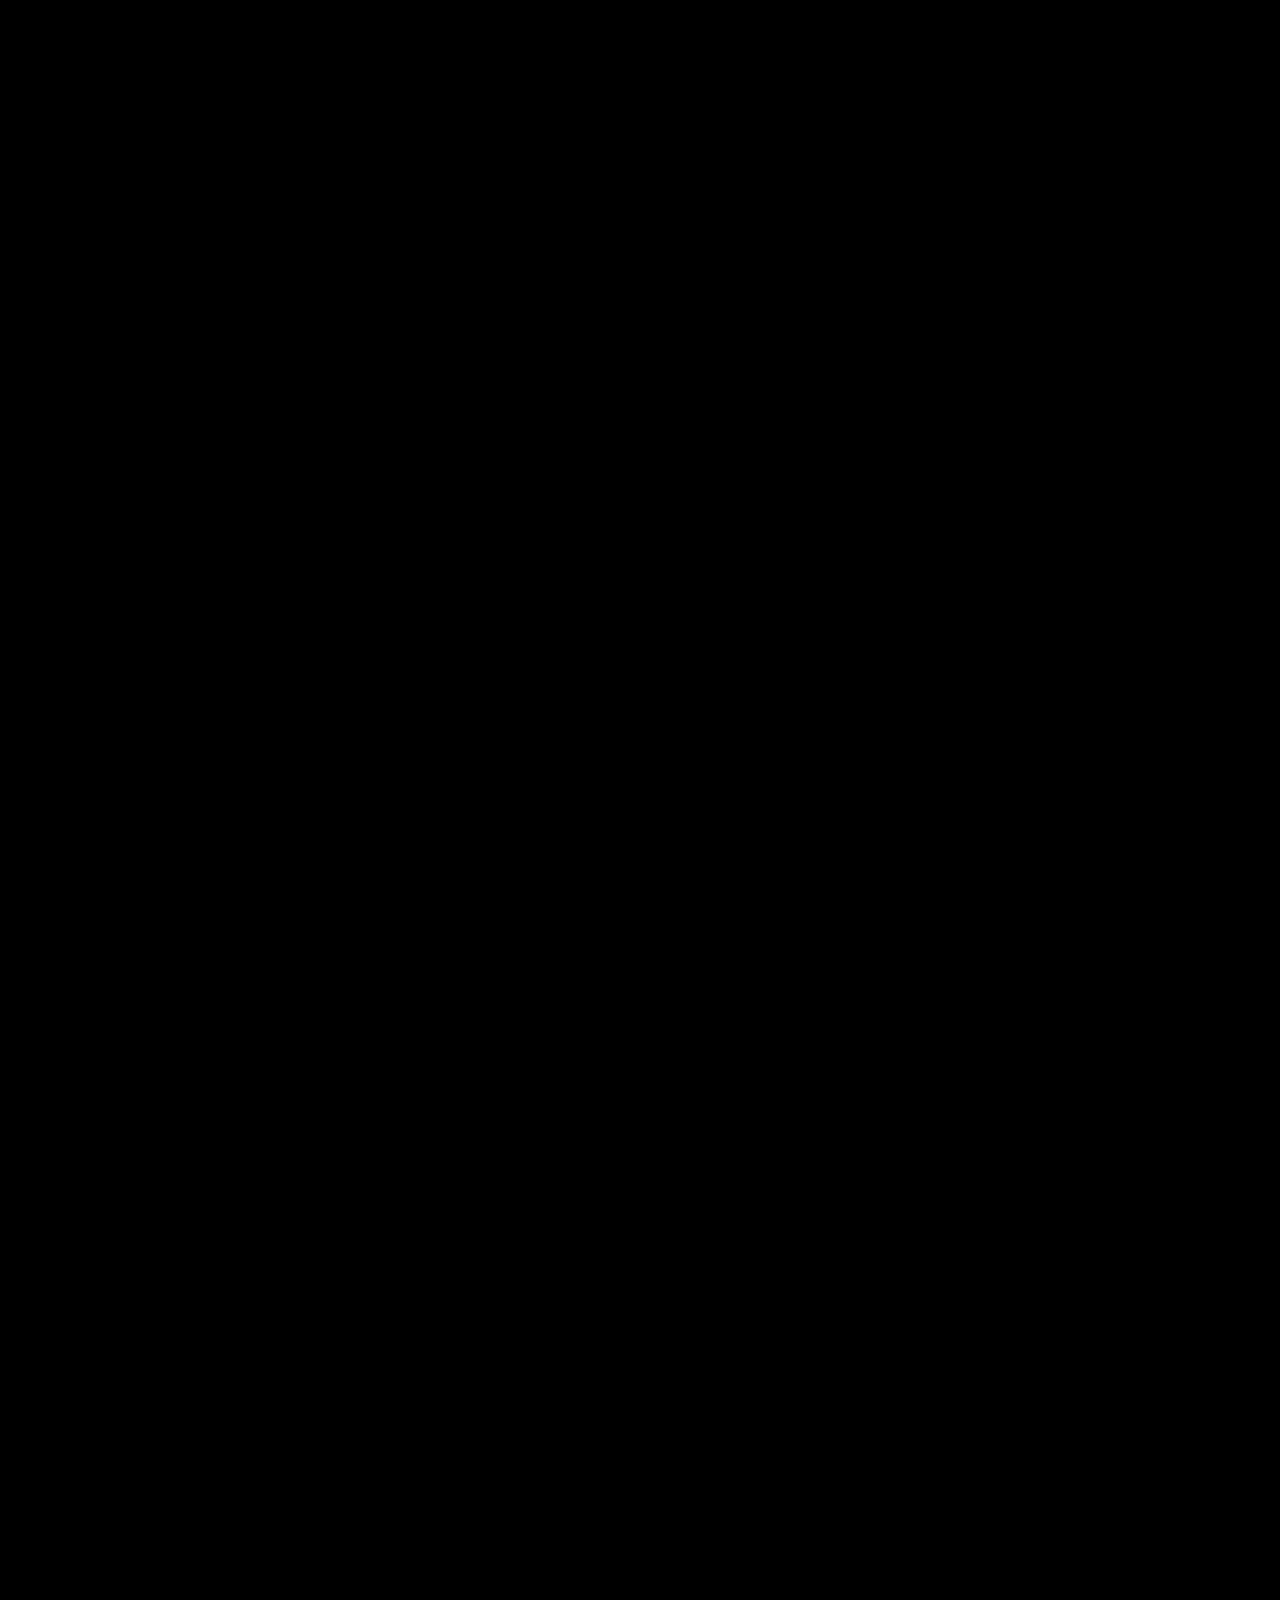
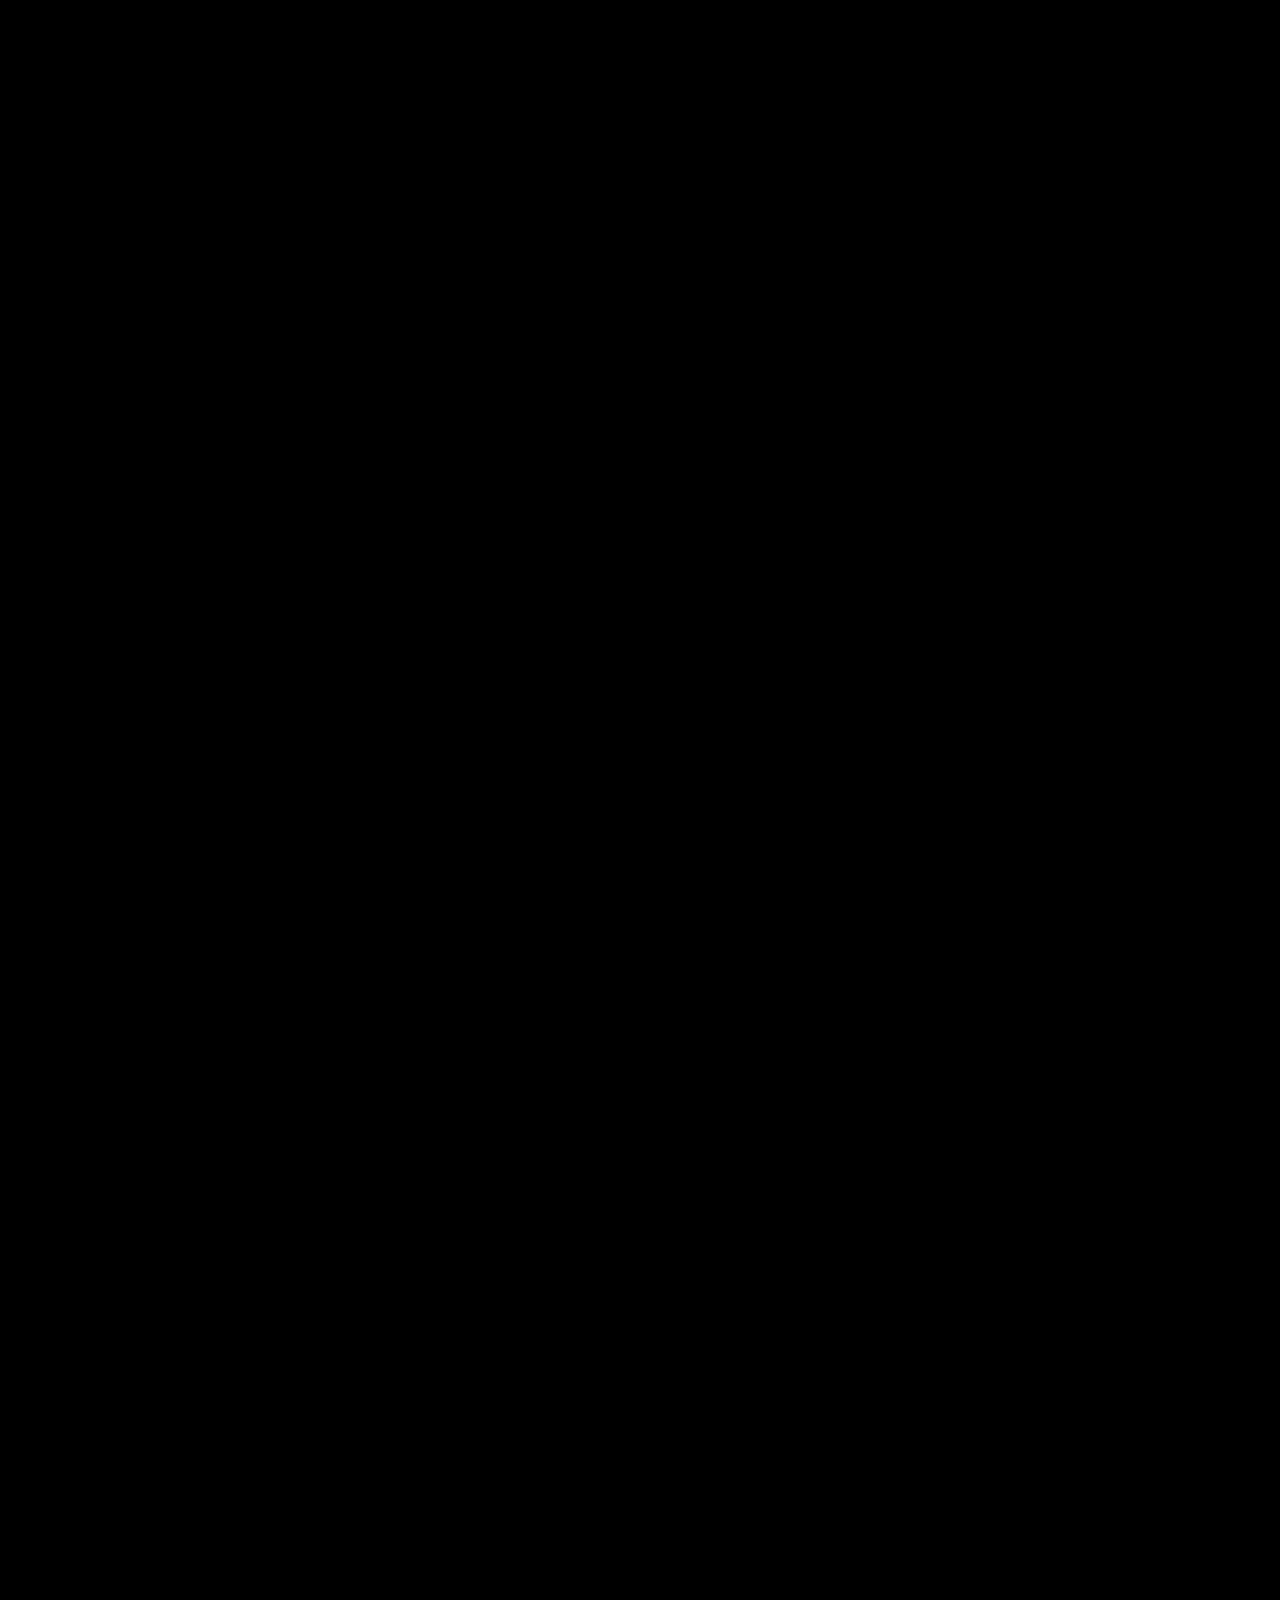
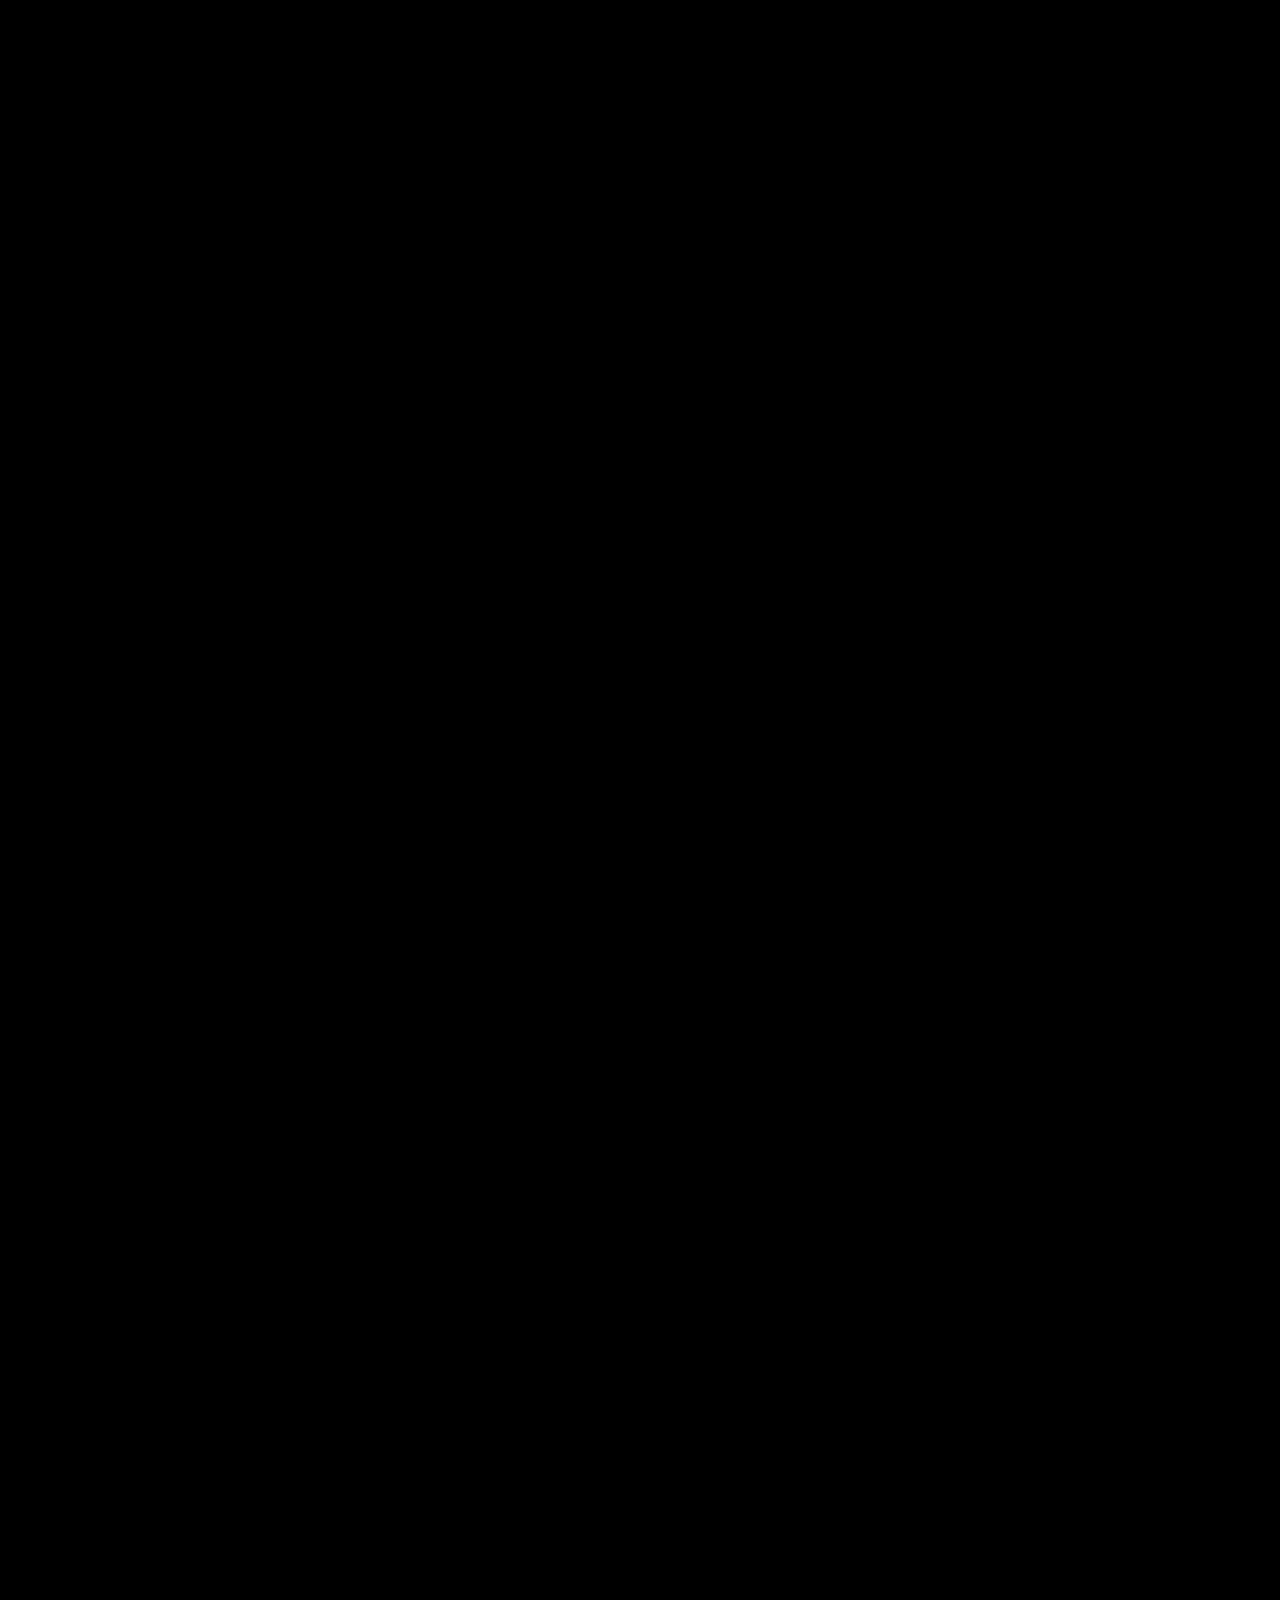
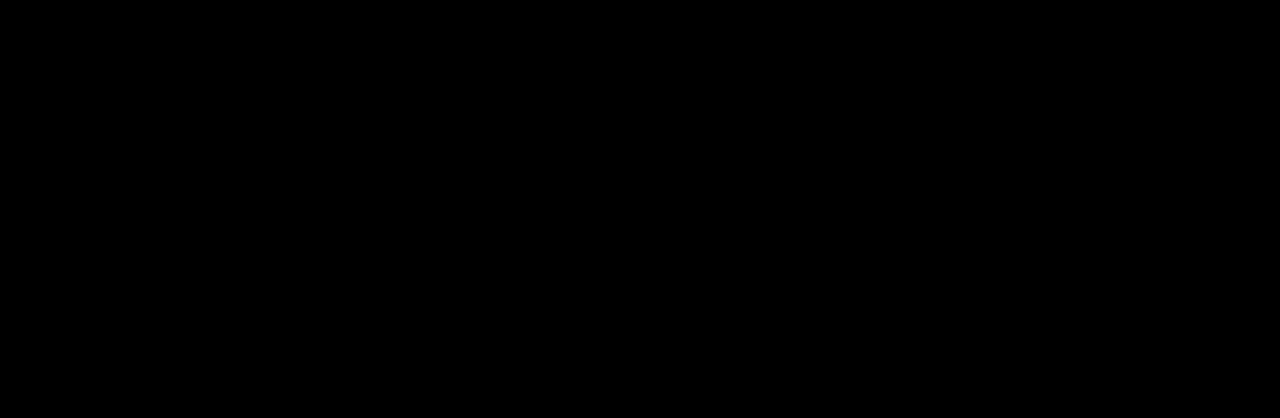
==== commit 8a88c91b: "test change" ====
--- a/index.html
+++ b/index.html
@@ -211,21 +211,6 @@
 					</div>
 				</div>
 			</div>
-			<div class="grid animate-box">
-                <div class="unit whole">
-                    <div class="row">
-                    <h2 class="section-lead text-center">Questionnaire</h2>
-                    </div>
-					<div class="unit whole">
-						<p style="font-size: 20px; line-height: 36px;">
-					In order to further develop this project, we are conducting questionnaires for those who are engaged in work related to storytelling such as movies, TV dramas and animation. We hope you can take some time to provide feedback through our questionnaire.
-						</p>
-					</div>
-                    <div class="row">
-		            <h2 class="section-lead text-center"> <a href="https://goo.gl/forms/9ScjFCGPfDfp8tKj1">Access it here!</a></h2>
-                    </div>
-                <div>
-            </div>
             <div class="grid animate-box">
                 <div class="unit whole">
                     <div class="row">
